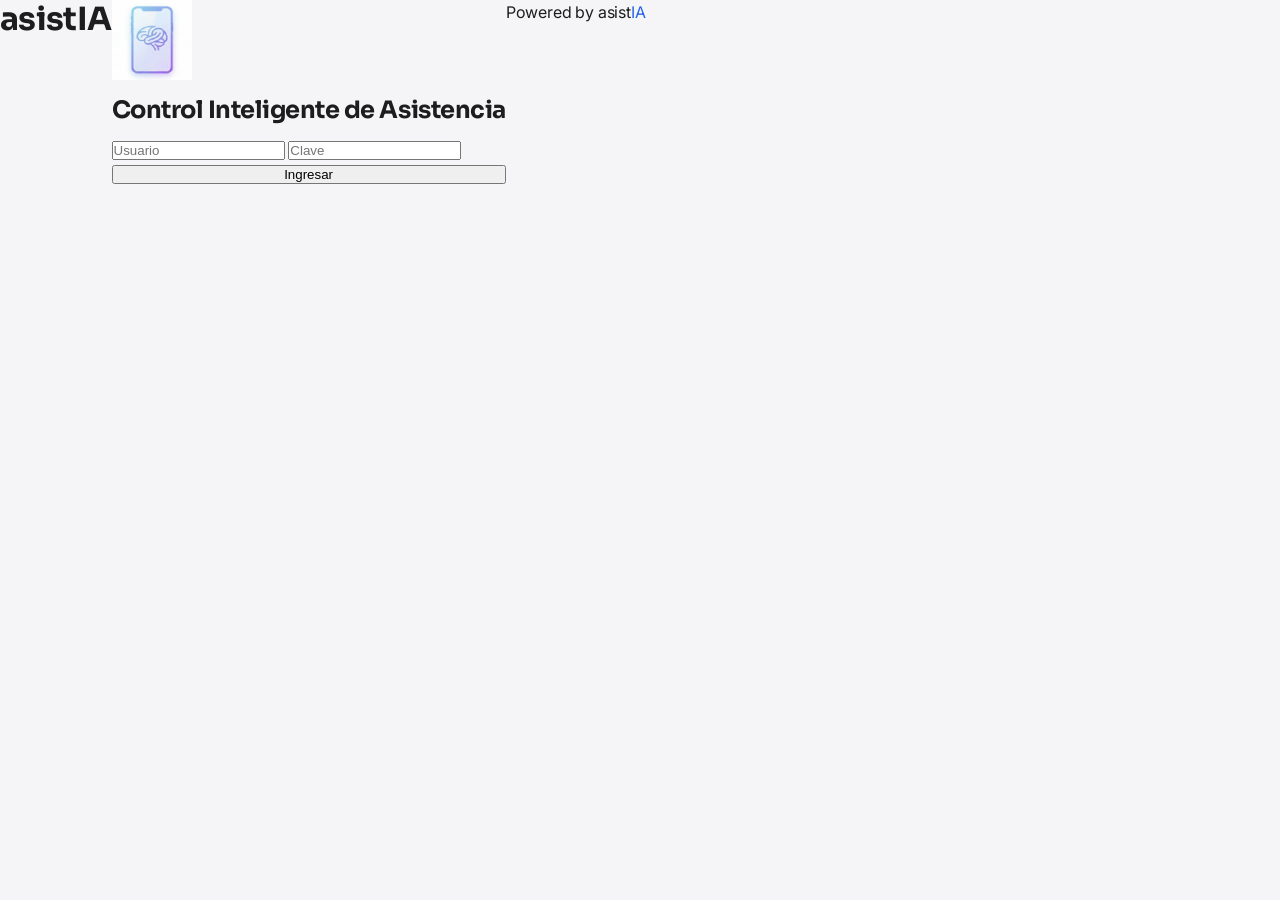
==== index.html @ f6ead225 "style: fine cross-platform UI polish and compact components" ====
<!DOCTYPE html>
<html lang="es">

<head>
  <meta charset="UTF-8">
  <title>Cargando... - asistIA</title>
  <meta name="viewport" content="width=device-width, initial-scale=1.0">
  <link rel="preconnect" href="https://fonts.googleapis.com">
  <link rel="preconnect" href="https://fonts.gstatic.com" crossorigin>
  <link
    href="https://fonts.googleapis.com/css2?family=Inter:wght@400;500;600;700;800&family=Sora:wght@400;500;600;700;800&display=swap"
    rel="stylesheet">
  <link rel="stylesheet" href="/style.css">

</head>

<body>

  <!-- SELECCIÓN INSTITUCIONAL -->
  <div id="tenantScreen" class="tenant-screen">
    <div class="tenant-top-actions">
      <button id="btnSalirTenant" class="secondary" onclick="logout()">Salir</button>
    </div>
    <div class="tenant-title">
      <h1 class="brand-main">asist<span style="color: #2563eb;">IA</span></h1>
      <p class="tenant-subtitle">Control Inteligente de Asistencia</p>
    </div>
    <p class="tenant-caption">Selecciona la institución para continuar</p>
    <div id="tenantGrid" class="tenant-grid"></div>
    <p class="tenant-note">Puedes cambiar de institución más adelante desde esta misma pantalla.</p>
  </div>

  <!-- LOGIN -->
  <div id="loginScreen" class="tenant-screen" style="display:none;">

    <!-- TITULO FUERA -->
    <div class="login-head-wrap">
      <div class="login-tenant-head">
        <h1 id="tenantTituloLogin" style="margin:0;">XXIV Comandancia Departamental Lima Sur</h1>
      </div>
      <h2 id="tenantSubtituloLogin" style="margin:5px 0;">Incorporación y ESBAS</h2>
      <p id="tenantCursoLogin" style="color:#666;">Instrucción ESBAS 2026</p>
    </div>

    <div class="login-card">

      <img id="tenantLogoLoginCard" class="tenant-dynamic-logo" src="/asistIA_logo.png"
        style="width:80px;height:80px;margin-bottom:10px;">

      <h2 id="tenantCardTituloLogin" class="login-card-title">ESBAS 2026</h2>

      <!-- INPUTS EN LINEA -->
      <div class="login-input-row">
        <input id="loginUser" placeholder="Usuario" style="flex:1;">
        <input id="loginPass" type="password" placeholder="Clave" style="flex:1;">
      </div>

      <!-- BOTON -->
      <button onclick="login()" style="width:100%;">Ingresar</button>

      <p id="loginMsg" style="margin-top:10px;color:red;"></p>

    </div>

    <div id="loginPoweredBy" class="login-powered">
      <span>Powered by</span>
      <span class="login-powered-wordmark">asist<span style="color: #2563eb;">IA</span></span>
    </div>

  </div>

  </div>

  <!-- 📱 VISTA MOVIL -->
  <div id="vistaMovilInicio" style="display:none;">
    <div class="mobile-qr-brandline">
      <img id="tenantLogoMovilInicio" class="mobile-qr-logo" src="/asistIA_logo.png" alt="asistIA">
      <div class="mobile-qr-brandcopy">
        <h1 class="mobile-asistia-wordmark">asist<span style="color: #2563eb;">IA</span></h1>
        <p class="mobile-qr-title">Asistencia Aspirantes</p>
        <p class="mobile-qr-subtitle">Escaneo QR</p>
      </div>
    </div>
    <div class="mobile-step">
      <p>Ingresa tu DNI para continuar</p>
      <input id="mobileDniInicio" placeholder="Ingrese DNI" inputmode="numeric" pattern="[0-9]*" maxlength="8">
      <button onclick="ingresarMovilInicio()">INGRESAR</button>
    </div>
  </div>

  <div id="vistaMovil" style="display:none;text-align:center;padding:20px;">
    <div class="mobile-qr-brandline">
      <img id="tenantLogoMovil" class="mobile-qr-logo tenant-dynamic-logo" src="/asistIA_logo.png"
        alt="Logo institucional">
      <div class="mobile-qr-brandcopy">
        <h1 class="mobile-asistia-wordmark">asist<span style="color: #2563eb;">IA</span></h1>
        <p class="mobile-qr-title">Asistencia Aspirantes</p>
        <p class="mobile-qr-subtitle">Escaneo QR</p>
      </div>
    </div>

    <div class="mobile-tenant-lines">
      <p id="tenantTituloMovil" class="mobile-tenant-title">XXIV Comandancia Departamental Lima Sur</p>
      <p id="tenantSubtituloMovil" class="mobile-tenant-subtitle">Incorporación y ESBAS</p>
      <p id="tenantCursoMovil" class="mobile-tenant-course">Instrucción ESBAS 2026</p>
    </div>

    <div class="view-switch-wrap">
      <button id="btnForzarDesktop" class="secondary view-switch" onclick="irEscritorioAdmin()">Ver escritorio</button>
      <button id="btnVistaAutoMovil" class="secondary view-switch" onclick="setVistaManual('auto')"
        title="Automático: usa detección de dispositivo para decidir vista móvil o escritorio.">Automático</button>
    </div>

    <div id="mobileStepIngreso" class="mobile-step">
      <p>Ingresa tu DNI para iniciar</p>
      <input id="mobileDni" placeholder="Ingrese DNI" inputmode="numeric" pattern="[0-9]*" maxlength="8">
      <button onclick="ingresarMovil()">INGRESAR</button>
    </div>

    <div id="mobileStepScan" class="mobile-step" style="display:none;">
      <p>DNI validado. Continúa con el escaneo.</p>
      <button onclick="iniciarEscaneo()">📷 Escanear QR</button>
    </div>


  </div>

  <!-- FORMULARIO -->
  <div id="formulario" style="display:none;padding:20px;text-align:center;">
    <div class="form-header">
      <img id="tenantLogoFormulario" class="tenant-dynamic-logo" src="/asistIA_logo.png" alt="Logo institucional">
      <h3>Registro de Asistencia de Aspirantes</h3>
    </div>

    <input id="nombres" placeholder="Nombres">
    <input id="apellidos" placeholder="Apellidos">
    <input id="ubo" placeholder="UBO" inputmode="numeric" pattern="[0-9]*" maxlength="4">

    <div id="mobileSectionsContainer" class="mobile-sections-container"></div>

    <div class="mobile-actions">
      <button class="mobile-primary" onclick="guardarAsistencia()">REGISTRAR ASISTENCIA</button>
      <button class="mobile-exit" onclick="volverInicio()">Salir</button>
    </div>

    <p id="mensaje"></p>

  </div>

  <div id="scanOverlay">
    <div id="scanCard">
      <div id="scanCardHeader">
        <strong>Escanear QR</strong>
        <button class="scan-close" onclick="cerrarScanner()" aria-label="Cerrar escáner">×</button>
      </div>
      <video id="video" style="display:none;"></video>
      <p style="margin-top:8px;font-size:12px;color:#657799;">Apunta la cámara al código QR</p>
    </div>
  </div>
  <canvas id="canvas" style="display:none;"></canvas>

  <button id="btnAccesoAdminInstitucional" class="tenant-admin-access-btn" style="display:none;"
    onclick="abrirAccesoAdminInstitucional()">
    Acceso administrativo
  </button>

  <div id="tenantAdminAccessModal" class="tenant-admin-modal" aria-hidden="true">
    <div class="tenant-admin-modal-card">
      <h3>Acceso administrativo</h3>
      <p class="hint">Ingresa tus credenciales para administrar esta institución.</p>
      <input id="tenantAdminUser" placeholder="Usuario">
      <input id="tenantAdminPass" type="password" placeholder="Clave" style="margin-top:8px;">
      <div id="tenantAdminMsg"></div>
      <div class="tenant-admin-modal-actions">
        <button class="secondary" onclick="cerrarAccesoAdminInstitucional()">Cancelar</button>
        <button onclick="loginAccesoAdminInstitucional()">Ingresar</button>
      </div>
    </div>
  </div>

  <div id="cuentaModal" class="cuenta-modal" aria-hidden="true" onclick="cerrarCuentaModalPorBackdrop(event)">
    <div class="cuenta-modal-card" role="dialog" aria-modal="true" aria-label="Detalle de cuenta">
      <div class="cuenta-modal-head">
        <span class="cuenta-modal-title">Cuenta</span>
        <button class="cuenta-modal-close" onclick="cerrarCuentaModal()"
          aria-label="Cerrar detalle de cuenta">×</button>
      </div>
      <div id="cuentaModalBody" class="cuenta-modal-body"></div>
    </div>
  </div>


  <!-- 💻 ADMIN (TU PANEL ORIGINAL) -->
  <div id="vistaDesktop" style="display:none;">

    <div class="header">
      <div style="display:flex;align-items:center;gap:10px;">
        <img id="tenantLogoPanel" class="tenant-dynamic-logo" src="/asistIA_logo.png" style="width:28px;height:28px;">
        <strong id="tenantPanelTitulo">ESBAS Panel Administrativo</strong>
      </div>
      <div class="header-actions">
        <div id="btnAbrirCuenta" class="user-profile-toggle" onclick="abrirCuentaModal()">
          <div class="user-info-text">
            <strong id="currentUserName" class="user-name"></strong>
            <span id="currentUserRole" class="user-role"></span>
          </div>
          <span class="chevron">▾</span>
        </div>
        <button id="btnInstitucion" onclick="volverSeleccionCliente()" class="secondary">Institución</button>
        <button id="btnVolverLuizLabs" onclick="irPanelPrincipalLuizLabs()" class="secondary"
          style="display:none;">Panel principal</button>
        <button id="btnHeaderLogout" onclick="logout()" class="secondary">Salir</button>
      </div>
    </div>

    <div style="display:flex;min-height:calc(100vh - 60px);">

      <div class="sidebar">
        <p id="navReportes" class="nav-item active" data-view="reportes" data-permission="reportsView"
          onclick="mostrarVista('reportes')">📄 Reportes
        </p>
        <p id="navDashboard" class="nav-item" data-view="dashboard" onclick="mostrarVista('dashboard')">📊 Dashboard</p>
        <p id="navConfig" class="nav-item" data-view="config" data-permission="settingsView"
          onclick="mostrarVista('config')">⚙️ Configuración</p>
        <p id="navUsuarios" class="nav-item" data-view="usuarios" data-permission="usersView"
          onclick="mostrarVista('usuarios')">👥 Usuarios</p>
        <p id="navActividad" class="nav-item" data-view="actividad" onclick="mostrarVista('actividad')">🧾 Actividad</p>
      </div>

      <div style="flex:1;padding:20px;">
        <div id="adminMobileNotice" class="card"
          style="display:none;margin-bottom:14px;background:#fff8e8;border-color:#f2ddad;color:#8a5a00;">
          Tu cuenta tiene permisos administrativos.<br>
          Para una mejor experiencia, el panel completo se muestra en la vista preparada para administración.
        </div>

        <div id="vistaDashboard" style="display:none;">

          <h2>Dashboard</h2>

          <div class="card" style="margin-bottom:15px;">

            <h3 style="margin-bottom:10px;">Filtros</h3>

            <div class="filtros">

              <div class="input-date">
                <input type="date" id="dashDesde">
              </div>

              <div class="input-date">
                <input type="date" id="dashHasta">
              </div>

              <select id="dashUbo" style="width:170px;">
                <option value="">Todas las UBO</option>
              </select>

              <select id="dashSeccion" style="width:170px;">
                <option value="">Todas las Secciones</option>
              </select>

              <button onclick="cargarDashboard()">Filtrar</button>
              <button class="secondary" onclick="limpiarDashboard()">Limpiar</button>
              <button onclick="exportarDashboardPDF()">EXPORTAR PDF</button>
              <button class="secondary" onclick="exportarRiesgoUboExcel()">Riesgo UBO Excel</button>

            </div>

          </div>

          <div id="dashboardKpiCapture">
            <!-- KPIs -->
            <div class="dashboard-flex-row">

              <div class="card" style="text-align:center;">
                <h3 id="kpiTotal">0</h3>
                <p>Total Activos</p>
              </div>

              <div class="card" style="text-align:center;">
                <h3 id="kpiAsistencia">0%</h3>
                <p>% Asistencia</p>
              </div>

              <div class="card" style="text-align:center;">
                <h3 id="kpiInasistencia">0</h3>
                <p>Inasistencias</p>
              </div>

              <div class="card" style="text-align:center;">
                <h3 id="kpiCobertura">0%</h3>
                <p>% Cobertura</p>
              </div>

              <div id="kpiDispCard" class="card" style="text-align:center; cursor:pointer;"
                onclick="verAlertasDispositivo()">
                <h3 id="kpiDispNoHabitual">0</h3>
                <p>Alertas Dispositivo</p>
              </div>

            </div>

            <!-- SEMÁFORO -->
            <div class="dashboard-flex-row">

              <div class="card" style="text-align:center; cursor:pointer;" onclick="verDetalle('verde')">
                <h3 id="verdeCount">0</h3>
                <p>🟢 Verde</p>
              </div>

              <div class="card" style="text-align:center; cursor:pointer;" onclick="verDetalle('amarillo')">
                <h3 id="amarilloCount">0</h3>
                <p>🟡 Amarillo</p>
              </div>

              <div class="card" style="text-align:center; cursor:pointer;" onclick="verDetalle('rojo')">
                <h3 id="rojoCount">0</h3>
                <p>🔴 Rojo</p>
              </div>

            </div>
          </div>

          <p id="semaforoInfo" style="margin:-6px 2px 14px;color:#5f6f8f;font-size:13px;">
            Semáforo: criterio de puntualidad por aspirante en el rango seleccionado.
          </p>
          <div class="dashboard-flex-row is-compact">
            <div class="card" style="text-align:center;">
              <h3 id="kpiRojoTardanza">0</h3>
              <p>Rojo por tardanza</p>
            </div>
            <div class="card" style="text-align:center;">
              <h3 id="kpiRojoFueraDia">0</h3>
              <p>Rojo por fuera de día</p>
            </div>
          </div>
          <button class="btn-link" onclick="verCriterio('semaforo')" style="margin:-8px 0 16px;">Ver criterio</button>

          <!-- TOP RIESGO UBO -->
          <div class="card">
            <h3>⚠ Riesgo por UBO</h3>
            <div id="topUbo"></div>
            <p id="riesgoInfo" style="margin-top:10px;color:#5f6f8f;font-size:13px;">
              Riesgo UBO: cantidad de aspirantes en estado rojo por UBO.
            </p>
            <button class="btn-link" onclick="verCriterio('riesgo')">Ver criterio</button>
          </div>

        </div>

        <div id="vistaReportes">

          <h2>Reportes</h2>
          <!-- CARD FILTROS -->
          <div class="card" style="margin-bottom:20px;">

            <h3 style="margin-bottom:10px;">Filtros</h3>

            <div class="filtros">

              <select id="filtroUbo" style="width:160px;"></select>

              <div class="input-date">
                <input type="date" id="fechaDesde">
              </div>

              <div class="input-date">
                <input type="date" id="fechaHasta">
              </div>

              <button onclick="aplicarFiltros()">Aplicar</button>
              <button class="secondary" onclick="limpiarFiltros()">Limpiar</button>
              <button onclick="cargarDatos()">Todos</button>
              <button onclick="exportarReportesExcel()">Exportar Excel</button>

            </div>

          </div>

          <!-- 🔥 TABLA RESULTADOS (AQUI VA) -->
          <div id="tabla" class="card"></div>

          <div id="tablaAlertas" class="card">
            <h3 style="margin-bottom:10px;">Alertas de Marcación</h3>
            <div id="tablaAlertasContenido" style="color:#607092;">Sin alertas registradas.</div>
          </div>


        </div>

        <div id="vistaUsuarios" style="display:none;">
          <h2 class="user-module-title">
            <svg width="24" height="24" viewBox="0 0 24 24" fill="none" stroke="currentColor" stroke-width="2"
              stroke-linecap="round" stroke-linejoin="round">
              <path d="M17 21v-2a4 4 0 0 0-4-4H5a4 4 0 0 0-4 4v2"></path>
              <circle cx="9" cy="7" r="4"></circle>
              <path d="M23 21v-2a4 4 0 0 0-3-3.87"></path>
              <path d="M16 3.13a4 4 0 0 1 0 7.75"></path>
            </svg>
            Usuarios de la institución
          </h2>
          <p class="user-module-subtitle">Administra accesos, perfiles y credenciales del equipo</p>

          <div id="formUsuarioAdmin" class="user-form-card">
            <div class="form-header">
              <h3 id="tituloFormUsuarioAdmin">Crear usuario <span id="badgeEditUsuarioAdmin" class="edit-badge"
                  style="display:none;">Editando</span></h3>
              <p id="subtituloFormUsuarioAdmin">Define credenciales y perfil institucional</p>
            </div>
            <div class="form-body">
              <div class="form-section">
                <span class="form-section-title">A. Identidad</span>
                <div class="form-grid">
                  <div class="form-group col-4">
                    <label for="userNombres">Nombres</label>
                    <input id="userNombres" placeholder="Ej. Juan">
                  </div>
                  <div class="form-group col-4">
                    <label for="userApellidos">Apellidos</label>
                    <input id="userApellidos" placeholder="Ej. Pérez">
                  </div>
                  <div class="form-group col-2">
                    <label for="userDni">DNI</label>
                    <input id="userDni" placeholder="DNI" inputmode="numeric" pattern="[0-9]*" maxlength="8">
                  </div>
                </div>
              </div>

              <div class="form-section">
                <span class="form-section-title">B. Acceso y Perfil</span>
                <div class="form-grid">
                  <div class="form-group col-3">
                    <label for="userLogin">Usuario</label>
                    <input id="userLogin" placeholder="usuario">
                  </div>
                  <div class="form-group col-3">
                    <label for="userPass">Clave</label>
                    <input id="userPass" type="password" placeholder="••••••••">
                  </div>
                  <div class="form-group col-3">
                    <label for="userRol">Rol</label>
                    <select id="userRol">
                      <option value="administrador">Administrador</option>
                    </select>
                  </div>
                  <div class="form-group col-3">
                    <label for="userPerfil">Perfil</label>
                    <select id="userPerfil"></select>
                  </div>
                </div>
              </div>

              <div class="form-section">
                <span class="form-section-title">C. Contacto</span>
                <div class="form-grid">
                  <div class="form-group col-5">
                    <label for="userCorreo">Correo</label>
                    <input id="userCorreo" placeholder="correo@dominio.com" type="email">
                  </div>
                  <div class="form-group col-3">
                    <label for="userCelular">Celular</label>
                    <input id="userCelular" placeholder="999999999" inputmode="numeric" pattern="[0-9]*" maxlength="15">
                  </div>
                </div>
              </div>
            </div>
            <div class="form-actions-bar">
              <button onclick="guardarUsuarioAdmin()">Guardar</button>
              <button class="secondary" onclick="generarClaveUsuarioAdmin()">Generar</button>
              <button class="secondary icon-btn-with-text" id="btnCopiarClaveAdmin" onclick="copiarClaveUsuarioAdmin()"
                title="Copiar clave">
                <svg viewBox="0 0 24 24" fill="none" aria-hidden="true">
                  <rect x="9" y="3" width="11" height="14" rx="2" stroke="currentColor" stroke-width="1.8"></rect>
                  <rect x="4" y="8" width="11" height="13" rx="2" stroke="currentColor" stroke-width="1.8"></rect>
                </svg>
                <span>Copiar</span>
              </button>
              <button class="secondary" onclick="cancelarEdicionUsuarioAdmin()">Cancelar</button>
            </div>
          </div>

          <!-- BUSCADOR Y FILTROS PRO -->
          <div class="user-search-bar">
            <div class="search-input-wrapper">
              <svg width="18" height="18" viewBox="0 0 24 24" fill="none" stroke="currentColor" stroke-width="2"
                stroke-linecap="round" stroke-linejoin="round">
                <circle cx="11" cy="11" r="8"></circle>
                <line x1="21" y1="21" x2="16.65" y2="16.65"></line>
              </svg>
              <input type="text" id="inputBusquedaUsuarios" placeholder="Buscar usuario o nombre..."
                onkeyup="renderUsuariosAdmin()">
            </div>
            <div class="filter-wrapper">
              <label for="filtroPerfilUsuarios">Perfil:</label>
              <select id="filtroPerfilUsuarios" onchange="renderUsuariosAdmin()">
                <option value="todos">Todos</option>
                <option value="administrador">Administrador</option>
                <option value="staff">Staff</option>
              </select>
            </div>
            <div id="contadorUsuarios" class="user-counter">Mostrando 0 usuarios</div>
          </div>

          <div class="user-table-card">
            <table class="user-table-compact">
              <thead>
                <tr>
                  <th>Usuario</th>
                  <th>Nombre completo</th>
                  <th>Perfil</th>
                  <th>Estado</th>
                  <th style="text-align:right;">Acciones</th>
                </tr>
              </thead>
              <tbody id="tablaUsuariosAdmin"></tbody>
            </table>
          </div>
        </div>
      </div>

      <div id="vistaConfig" style="display:none;">

        <h2>Configuración</h2>

        <!-- GPS -->
        <div class="card config-card">
          <h3>GPS</h3>
          <div class="hint gps-upload-hint">Carga masiva de coordenadas UBO (columnas: <strong>UBO, LATITUD,
              LONGITUD</strong>. Opcional: <strong>NOMBRE</strong>).</div>
          <label class="gps-toggle-label">
            <input type="checkbox" id="toggleGPS">
            Activar validación GPS (Proximamente)
          </label>
          <div class="config-row file-upload-row" style="margin-top:10px;">
            <input type="file" id="archivoUbosSedes" accept=".xlsx,.xls,.csv">
            <button onclick="cargarExcelUbosSedes()">Subir Coordenadas</button>
            <button class="secondary" onclick="cargarUbos()">Refrescar UBOs</button>
          </div>
          <p id="msgCargaUbosSedes" class="hint"></p>
        </div>

        <div class="card config-card">
          <h3>Carga de Aspirantes (Excel / SQL)</h3>
          <div class="hint">Archivo requerido con columnas: <strong>apellidos, nombres, dni, ubo</strong>. El listado
            integra datos desde <strong>aspirantes</strong> y registros en <strong>asistencias</strong>.</div>
          <div class="config-row file-upload-row" style="margin-top:10px;">
            <input type="file" id="archivoAspirantes" accept=".xlsx,.xls,.csv">
            <button onclick="cargarExcelAspirantes()">Subir Archivo</button>
            <button class="secondary" onclick="cargarAspirantesCargados()">Refrescar Listado</button>
          </div>
          <p id="msgCargaAspirantes" class="hint"></p>
          <div class="table-wrap user-table-wrap">
            <table>
              <thead>
                <tr>
                  <th>Apellidos</th>
                  <th>Nombres</th>
                  <th>DNI</th>
                  <th>UBO</th>
                  <th>Origen</th>
                </tr>
              </thead>
              <tbody id="tablaAspirantesCargados"></tbody>
            </table>
          </div>
        </div>

        <!-- RETIRAR ASPIRANTE -->
        <div class="card config-card">

          <h3>Retirar Aspirante</h3>

          <div class="config-row">
            <select id="filtroUboConfig"></select>
            <input id="filtroTextoRetiro" placeholder="Buscar por DNI o nombre">
            <button onclick="buscarAspirantes()">Buscar</button>
            <button class="secondary" onclick="limpiarRetiro()">Limpiar</button>
          </div>

          <div id="listaAspirantes"></div>

        </div>

        <!-- ASPIRANTE RETIRADOS -->
        <div class="card config-card">

          <h3>📌 Aspirantes Retirados</h3>

          <div class="config-row">
            <select id="filtroRetirados"></select>
            <input id="filtroTextoRetirados" placeholder="Buscar por DNI o nombre">
            <button onclick="cargarRetirados()">Buscar</button>
            <button class="secondary" onclick="limpiarRetirados()">Limpiar</button>
          </div>

          <div id="listaRetirados"></div>

        </div>

        <!-- CURSO -->
        <div class="card config-card">

          <h3>Configuración de Curso</h3>

          <div class="course-module">
            <h4>Nombre de Curso</h4>
            <div class="config-grid">
              <div>
                <input id="cursoNombre" placeholder="ESBAS 2026 - I" aria-label="Nombre de curso"
                  style="text-transform:uppercase;">
              </div>
            </div>
          </div>

          <div class="course-module">
            <h4>Rango de Duración</h4>
            <div class="config-grid">
              <div>
                <label for="cursoInicio">Fecha inicio</label>
                <input type="date" id="cursoInicio">
              </div>
              <div>
                <label for="cursoFin">Fecha término</label>
                <input type="date" id="cursoFin">
              </div>
              <div>
                <label for="cursoRadio">Radio GPS (metros)</label>
                <input type="number" id="cursoRadio" min="10" max="500" step="5" placeholder="50">
              </div>
            </div>
          </div>

          <div class="course-module" id="courseModuleSecciones">
            <h4>Secciones del curso</h4>
            <p class="hint course-module-hint">Crea una sección nueva o usa <strong>Modificar</strong> en la tabla
              para
              editarla.</p>
            <div id="courseSecEditBanner" class="course-edit-banner" hidden>
              <span class="course-edit-badge">Modo edición</span>
              <span class="course-edit-banner-text">Estás editando: <strong id="courseSecEditLabel"></strong></span>
            </div>
            <p id="msgCursoSeccion" class="course-inline-msg" role="status" aria-live="polite"></p>
            <div class="config-grid">
              <div>
                <label for="secCursoNombre">Sección</label>
                <input id="secCursoNombre" placeholder="Ejemplo: A" maxlength="20">
              </div>
              <div>
                <label for="secCursoModalidad">Modalidad</label>
                <select id="secCursoModalidad">
                  <option value="Presencial">Presencial</option>
                  <option value="Virtual">Virtual</option>
                </select>
              </div>
              <div>
                <label for="secCursoHora">Hora inicio</label>
                <input type="time" id="secCursoHora">
              </div>
              <div>
                <label>Días</label>
                <select id="secCursoDiasSelect" class="days-select" multiple size="1"
                  title="Haz clic para ver más días">
                  <option value="Lunes">Lunes</option>
                  <option value="Martes">Martes</option>
                  <option value="Miércoles">Miércoles</option>
                  <option value="Jueves">Jueves</option>
                  <option value="Viernes">Viernes</option>
                  <option value="Sábado">Sábado</option>
                  <option value="Domingo">Domingo</option>
                </select>
              </div>
            </div>
            <div class="course-actions">
              <button type="button" id="btnSecCursoPrimary" onclick="guardarSeccionCurso()">CREAR SECCIÓN</button>
              <button type="button" class="secondary" id="btnSecCursoCancel"
                onclick="cancelarEdicionSeccionCurso()">Limpiar formulario</button>
            </div>
            <div class="table-wrap">
              <table>
                <thead>
                  <tr>
                    <th>Sección</th>
                    <th>Modalidad</th>
                    <th>Hora Inicio</th>
                    <th>Días</th>
                    <th>Acciones</th>
                  </tr>
                </thead>
                <tbody id="tablaSeccionesCurso"></tbody>
              </table>
            </div>
          </div>

          <div class="course-module" id="courseModuleSedeUbo">
            <h4>UBOs sede por sección</h4>
            <p class="hint course-module-hint">Define la UBO sede por sección o usa <strong>Modificar</strong> para
              editar un registro existente.</p>
            <div id="courseSedeEditBanner" class="course-edit-banner" hidden>
              <span class="course-edit-badge">Modo edición</span>
              <span class="course-edit-banner-text">Estás editando sede: <strong
                  id="courseSedeEditLabel"></strong></span>
            </div>
            <p id="msgCursoSede" class="course-inline-msg" role="status" aria-live="polite"></p>
            <div class="config-grid">
              <div>
                <label for="uboSecNombre">Sección</label>
                <select id="uboSecNombre"></select>
              </div>
              <div>
                <label for="uboSecUbo">UBO</label>
                <select id="uboSecUbo"></select>
              </div>
              <div>
                <label for="uboSecHora">Hora inicio</label>
                <input type="time" id="uboSecHora">
              </div>
              <div>
                <label for="uboSecModalidad">Modalidad</label>
                <select id="uboSecModalidad">
                  <option value="Presencial">Presencial</option>
                  <option value="Virtual">Virtual</option>
                </select>
              </div>
              <div>
                <label>Días</label>
                <select id="uboSecDiasSelect" class="days-select" multiple size="1" title="Haz clic para ver más días">
                  <option value="Lunes">Lunes</option>
                  <option value="Martes">Martes</option>
                  <option value="Miércoles">Miércoles</option>
                  <option value="Jueves">Jueves</option>
                  <option value="Viernes">Viernes</option>
                  <option value="Sábado">Sábado</option>
                  <option value="Domingo">Domingo</option>
                </select>
              </div>
              <div>
                <label>Días de sesión</label>
                <div class="toggle-wrap">
                  <input type="checkbox" id="uboSecTodosDias">
                  <span>Todos</span>
                </div>
              </div>
            </div>
            <div class="course-actions">
              <button type="button" id="btnSedePrimary" onclick="guardarSedeUbo()">CREAR SEDE UBO</button>
              <button type="button" class="secondary" id="btnSedeCancel" onclick="cancelarEdicionSedeUbo()">Limpiar
                formulario</button>
            </div>
            <div class="table-wrap">
              <table>
                <thead>
                  <tr>
                    <th>Sección</th>
                    <th>UBO</th>
                    <th>Modalidad</th>
                    <th>Hora Inicio</th>
                    <th>Días</th>
                    <th>Acciones</th>
                  </tr>
                </thead>
                <tbody id="tablaSedesUbo"></tbody>
              </table>
            </div>
          </div>

          <div class="config-actions course-footer-actions">
            <p class="hint course-footer-hint">Guarda nombre, fechas, radio y configuraciones generales del curso. Las
              secciones y sedes se gestionan en los módulos superiores.</p>
            <p id="msgCursoFooter" class="course-inline-msg" role="status" aria-live="polite"></p>
            <div class="course-footer-actions-row">
              <button type="button" onclick="guardarCurso()">Guardar curso</button>
              <button type="button" class="btn-danger-outline" id="btnVaciarSeccionesSedes"
                onclick="confirmarLimpiarListasCurso()">Vaciar secciones y sedes…</button>
            </div>
          </div>

        </div>



      </div>

      <div id="vistaActividad" style="display:none;">
        <h2>Actividad</h2>
        <div class="card config-card" style="margin-bottom:14px;">
          <h3>Logs institucionales</h3>
          <p id="logsTenantRangeLabel" class="hint">Mostrando mes actual.</p>
          <div class="config-row">
            <input id="filtroActividadTenantTexto" placeholder="Buscar acción/usuario/ruta">
            <input id="filtroActividadTenantDesde" type="date">
            <input id="filtroActividadTenantHasta" type="date">
            <button onclick="cargarActividadTenant()">Filtrar</button>
            <button class="secondary" onclick="limpiarActividadTenant()">Limpiar</button>
            <button class="secondary" onclick="exportarActividadCSV('tenant')">Exportar CSV</button>
          </div>
          <div class="table-wrap user-table-wrap">
            <table>
              <thead>
                <tr>
                  <th>Fecha</th>
                  <th>Acción</th>
                  <th>Usuario</th>
                  <th>Dispositivo</th>
                  <th>Rol</th>
                  <th>Detalle</th>
                </tr>
              </thead>
              <tbody id="tablaActividadTenant"></tbody>
            </table>
          </div>
        </div>
      </div>



    </div>

  </div>


  </div>

  <div id="vistaLuizLabs" style="display:none;">
    <div class="header">
      <div style="display:flex;align-items:center;gap:10px;">
        <img src="/asistIA_logo.png" style="width:28px;">
        <strong>asistIA - Gestión de Instituciones</strong>
      </div>
      <div class="header-actions">
        <div id="btnAbrirCuentaLuiz" class="user-profile-toggle" onclick="abrirCuentaModal()">
          <div class="user-info-text">
            <strong id="currentUserNameLuiz" class="user-name"></strong>
            <span id="currentUserRoleLuiz" class="user-role"></span>
          </div>
          <span class="chevron">▾</span>
        </div>
        <button id="btnHeaderLogoutLuiz" onclick="logout()" class="secondary">Salir</button>
      </div>
    </div>

    <div style="display:flex;min-height:calc(100vh - 60px);">
      <div class="sidebar">
        <p id="luizNavInstituciones" class="nav-item active" onclick="mostrarVistaLuizLabs('instituciones')">🏢
          Instituciones</p>
        <p id="luizNavUsuarios" class="nav-item" onclick="mostrarVistaLuizLabs('usuarios')">👥 Usuarios</p>
        <p id="luizNavPerfiles" class="nav-item" onclick="mostrarVistaLuizLabs('perfiles')">🛡️ Perfiles</p>
        <p id="luizNavLogs" class="nav-item" onclick="mostrarVistaLuizLabs('logs')">🧾 Logs</p>
      </div>

      <div style="flex:1;padding:20px;">
        <div id="luizBloqueInstituciones">
          <div class="card" style="margin-bottom:14px;">
            <h2 style="margin-bottom:10px;">Nueva institución</h2>
            <div class="filtros luiz-inst-create-row">
              <input id="luizInstNombre" placeholder="Nombre de institución" style="min-width:260px;">
              <input id="luizInstLogoFile" type="file" accept=".png,.jpg,.jpeg,image/png,image/jpeg">
              <button onclick="crearInstitucionLuizLabs()">Crear institución</button>
            </div>
            <p class="hint">Logo institucional opcional (PNG/JPG/JPEG). Si no cargas uno, se usará el logo de asistIA.
            </p>
          </div>

          <div class="card" style="margin-bottom:14px;">
            <h2 style="margin-bottom:10px;">Instituciones</h2>
            <div class="table-wrap">
              <table class="luiz-inst-table">
                <thead>
                  <tr>
                    <th>Nombre</th>
                    <th>Slug</th>
                    <th>Estado</th>
                    <th>Fecha</th>
                    <th class="actions-col">Acciones</th>
                  </tr>
                </thead>
                <tbody id="tablaInstitucionesLuiz"></tbody>
              </table>
            </div>
          </div>
        </div>

        <div id="luizBloqueUsuarios" style="display:none;">
          <div class="card" style="margin-bottom:24px;">
            <h2 class="user-module-title">
              <svg width="24" height="24" viewBox="0 0 24 24" fill="none" stroke="currentColor" stroke-width="2"
                stroke-linecap="round" stroke-linejoin="round">
                <circle cx="12" cy="12" r="10"></circle>
                <line x1="2" y1="12" x2="22" y2="12"></line>
                <path d="M12 2a15.3 15.3 0 0 1 4 10 15.3 15.3 0 0 1-4 10 15.3 15.3 0 0 1-4-10 15.3 15.3 0 0 1 4-10z">
                </path>
              </svg>
              Gestión de usuarios asistIA
            </h2>
            <p class="user-module-subtitle">Administra accesos globales y usuarios por institución</p>
            <div id="formUsuarioGlobalLuiz" class="user-form-card">
              <div class="form-header">
                <h3 id="tituloFormUsuarioGlobal">Usuarios globales <span id="badgeEditUsuarioGlobal" class="edit-badge"
                    style="display:none;">Editando</span></h3>
                <p id="subtituloFormUsuarioGlobal">Cuentas con acceso administrativo al sistema</p>
              </div>
              <div class="form-body">
                <div class="form-section">
                  <span class="form-section-title">A. Identidad</span>
                  <div class="form-grid">
                    <div class="form-group col-4">
                      <label for="luizGlobalNombres">Nombres</label>
                      <input id="luizGlobalNombres" placeholder="Ej. Luiz">
                    </div>
                    <div class="form-group col-4">
                      <label for="luizGlobalApellidos">Apellidos</label>
                      <input id="luizGlobalApellidos" placeholder="Ej. Labs">
                    </div>
                    <div class="form-group col-2">
                      <label for="luizGlobalDni">DNI</label>
                      <input id="luizGlobalDni" placeholder="DNI" inputmode="numeric" pattern="[0-9]*" maxlength="8">
                    </div>
                  </div>
                </div>

                <div class="form-section">
                  <span class="form-section-title">B. Acceso</span>
                  <div class="form-grid">
                    <div class="form-group col-3">
                      <label for="luizGlobalUserNombre">Usuario</label>
                      <input id="luizGlobalUserNombre" placeholder="superusuario">
                    </div>
                    <div class="form-group col-3">
                      <label for="luizGlobalUserRol">Rol</label>
                      <select id="luizGlobalUserRol">
                        <option value="superusuario">Superusuario</option>
                      </select>
                    </div>
                    <div class="form-group col-3">
                      <label for="luizGlobalUserPass">Clave</label>
                      <input id="luizGlobalUserPass" placeholder="••••••••">
                    </div>
                  </div>
                </div>

                <div class="form-section">
                  <span class="form-section-title">C. Contacto</span>
                  <div class="form-grid">
                    <div class="form-group col-5">
                      <label for="luizGlobalCorreo">Correo</label>
                      <input id="luizGlobalCorreo" placeholder="correo@dominio.com" type="email">
                    </div>
                    <div class="form-group col-3">
                      <label for="luizGlobalCelular">Celular</label>
                      <input id="luizGlobalCelular" placeholder="999999999" inputmode="numeric" pattern="[0-9]*"
                        maxlength="15">
                    </div>
                  </div>
                </div>
              </div>
              <div class="form-actions-bar">
                <button onclick="guardarUsuarioGlobalLuiz()">Guardar usuario global</button>
                <button class="secondary" onclick="generarClaveUsuarioGlobalLuiz()">Generar clave</button>
                <button class="secondary icon-btn-with-text" id="btnCopiarClaveGlobal"
                  onclick="copiarClaveUsuarioGlobalLuiz()" title="Copiar clave global" aria-label="Copiar clave global">
                  <svg viewBox="0 0 24 24" fill="none" aria-hidden="true">
                    <rect x="9" y="3" width="11" height="14" rx="2" stroke="currentColor" stroke-width="1.8"></rect>
                    <rect x="4" y="8" width="11" height="13" rx="2" stroke="currentColor" stroke-width="1.8"></rect>
                  </svg>
                  <span>Copiar</span>
                </button>
                <button class="secondary" onclick="cancelarEdicionUsuarioGlobalLuiz()">Cancelar edición</button>
                <button class="secondary" onclick="limpiarUsuarioGlobalLuizForm()">Limpiar</button>
              </div>
            </div>

            <!-- BUSCADOR Y CONTADOR GLOBAL -->
            <div class="user-search-bar">
              <div class="search-input-wrapper">
                <svg width="18" height="18" viewBox="0 0 24 24" fill="none" stroke="currentColor" stroke-width="2"
                  stroke-linecap="round" stroke-linejoin="round">
                  <circle cx="11" cy="11" r="8"></circle>
                  <line x1="21" y1="21" x2="16.65" y2="16.65"></line>
                </svg>
                <input type="text" id="inputBusquedaGlobal" placeholder="Buscar usuario o nombre..."
                  onkeyup="renderPanelLuizLabs()">
              </div>
              <div id="contadorGlobal" class="user-counter">Mostrando 0 usuarios globales</div>
            </div>

            <div class="user-table-card">
              <table class="user-table-compact">
                <thead>
                  <tr>
                    <th>Usuario</th>
                    <th>Nombre</th>
                    <th>Rol</th>
                    <th>Estado</th>
                    <th style="text-align:right;">Acciones</th>
                  </tr>
                </thead>
                <tbody id="tablaUsuariosGlobalLuiz"></tbody>
              </table>
            </div>
          </div>

          <div class="card">
            <h2 class="user-module-title">
              <svg width="24" height="24" viewBox="0 0 24 24" fill="none" stroke="currentColor" stroke-width="2"
                stroke-linecap="round" stroke-linejoin="round">
                <rect x="3" y="3" width="7" height="7"></rect>
                <rect x="14" y="3" width="7" height="7"></rect>
                <rect x="14" y="14" width="7" height="7"></rect>
                <rect x="3" y="14" width="7" height="7"></rect>
              </svg>
              Usuarios admin por institución
            </h2>
            <div id="formUsuarioAdminLuiz" class="user-form-card">
              <div class="form-header">
                <h3 id="tituloFormUsuarioAdminLuiz">Usuarios admin por institución <span id="badgeEditUsuarioAdminLuiz"
                    class="edit-badge" style="display:none;">Editando</span></h3>
                <p id="subtituloFormUsuarioAdminLuiz">Accesos administrativos vinculados a cada institución</p>
              </div>
              <div class="form-body">
                <div class="form-section">
                  <span class="form-section-title">A. Identidad</span>
                  <div class="form-grid">
                    <div class="form-group col-4">
                      <label for="luizUserNombres">Nombres</label>
                      <input id="luizUserNombres" placeholder="Ej. Pedro">
                    </div>
                    <div class="form-group col-4">
                      <label for="luizUserApellidos">Apellidos</label>
                      <input id="luizUserApellidos" placeholder="Ej. Ramírez">
                    </div>
                    <div class="form-group col-2">
                      <label for="luizUserDni">DNI</label>
                      <input id="luizUserDni" placeholder="DNI" inputmode="numeric" pattern="[0-9]*" maxlength="8">
                    </div>
                  </div>
                </div>

                <div class="form-section">
                  <span class="form-section-title">B. Acceso y Destino</span>
                  <div class="form-grid">
                    <div class="form-group col-3">
                      <label for="luizUserNombre">Usuario</label>
                      <input id="luizUserNombre" placeholder="admin@institucion">
                    </div>
                    <div class="form-group col-3">
                      <label for="luizUserPass">Clave</label>
                      <input id="luizUserPass" placeholder="••••••••">
                    </div>
                    <div class="form-group col-4">
                      <label for="luizUserTenant">Institución</label>
                      <select id="luizUserTenant"></select>
                    </div>
                    <div class="form-group col-3">
                      <label for="luizUserRol">Rol</label>
                      <select id="luizUserRol">
                        <option value="administrador">Administrador</option>
                      </select>
                    </div>
                    <div class="form-group col-3">
                      <label for="luizUserPerfil">Perfil</label>
                      <select id="luizUserPerfil"></select>
                    </div>
                  </div>
                </div>

                <div class="form-section">
                  <span class="form-section-title">C. Contacto</span>
                  <div class="form-grid">
                    <div class="form-group col-5">
                      <label for="luizUserCorreo">Correo</label>
                      <input id="luizUserCorreo" placeholder="correo@dominio.com" type="email">
                    </div>
                    <div class="form-group col-3">
                      <label for="luizUserCelular">Celular</label>
                      <input id="luizUserCelular" placeholder="999999999" inputmode="numeric" pattern="[0-9]*"
                        maxlength="15">
                    </div>
                  </div>
                </div>
              </div>
              <div class="form-actions-bar">
                <button onclick="guardarUsuarioAdminLuiz()">Guardar usuario</button>
                <button class="secondary" onclick="generarClaveUsuarioLuiz()">Generar clave</button>
                <button class="secondary icon-btn-with-text" id="btnCopiarClaveLuiz" onclick="copiarClaveUsuarioLuiz()"
                  title="Copiar clave" aria-label="Copiar clave">
                  <svg viewBox="0 0 24 24" fill="none" aria-hidden="true">
                    <rect x="9" y="3" width="11" height="14" rx="2" stroke="currentColor" stroke-width="1.8"></rect>
                    <rect x="4" y="8" width="11" height="13" rx="2" stroke="currentColor" stroke-width="1.8"></rect>
                  </svg>
                  <span>Copiar</span>
                </button>
                <button class="secondary" onclick="cancelarEdicionUsuarioAdminLuiz()">Cancelar edición</button>
                <button class="secondary" onclick="limpiarUsuarioAdminLuizForm()">Limpiar</button>
              </div>
            </div>

            <!-- BUSCADOR Y FILTROS ADMIN POR INST -->
            <div class="user-search-bar">
              <div class="search-input-wrapper">
                <svg width="18" height="18" viewBox="0 0 24 24" fill="none" stroke="currentColor" stroke-width="2"
                  stroke-linecap="round" stroke-linejoin="round">
                  <circle cx="11" cy="11" r="8"></circle>
                  <line x1="21" y1="21" x2="16.65" y2="16.65"></line>
                </svg>
                <input type="text" id="inputBusquedaAdminLuiz" placeholder="Buscar usuario o nombre..."
                  onkeyup="renderPanelLuizLabs()">
              </div>
              <div class="filter-wrapper">
                <label for="filtroPerfilAdminLuiz">Perfil:</label>
                <select id="filtroPerfilAdminLuiz" onchange="renderPanelLuizLabs()">
                  <option value="todos">Todos</option>
                  <option value="administrador">Administrador</option>
                  <option value="staff">Staff</option>
                </select>
              </div>
              <div id="contadorAdminLuiz" class="user-counter">Mostrando 0 usuarios</div>
            </div>

            <div class="user-table-card">
              <table class="user-table-compact">
                <thead>
                  <tr>
                    <th>Usuario</th>
                    <th>Nombre</th>
                    <th>Institución</th>
                    <th>Perfil</th>
                    <th>Estado</th>
                    <th style="text-align:right;">Acciones</th>
                  </tr>
                </thead>
                <tbody id="tablaUsuariosAdminLuiz"></tbody>
              </table>
            </div>
          </div>
        </div>

        <div id="luizBloquePerfiles" style="display:none;">
          <div class="card" style="margin-bottom:14px;">
            <h2 style="margin-bottom:10px;">Perfiles de acceso</h2>
            <div class="config-grid" style="margin-bottom:10px;">
              <div>
                <label for="luizPerfilNombre">Nombre del perfil</label>
                <input id="luizPerfilNombre" placeholder="Ejemplo: Staff Noche">
              </div>
              <div>
                <label for="luizPerfilEstado">Estado</label>
                <select id="luizPerfilEstado">
                  <option value="activo">Activo</option>
                  <option value="inactivo">Inactivo</option>
                </select>
              </div>
            </div>
            <div id="luizPerfilPermisos" class="dias" style="margin-top:4px;margin-bottom:10px;"></div>
            <div class="table-actions" style="margin-bottom:10px;">
              <button onclick="guardarPerfilLuiz()">Guardar perfil</button>
              <button class="secondary" onclick="cancelarEdicionPerfilLuiz()">Cancelar edición</button>
              <button class="secondary" onclick="limpiarPerfilLuizForm()">Limpiar</button>
            </div>
            <div class="table-wrap">
              <table class="luiz-users-table">
                <thead>
                  <tr>
                    <th>Perfil</th>
                    <th>Estado</th>
                    <th>Permisos</th>
                    <th>Fecha</th>
                    <th class="actions-col">Acciones</th>
                  </tr>
                </thead>
                <tbody id="tablaPerfilesLuiz"></tbody>
              </table>
            </div>
          </div>
        </div>

        <div id="luizBloqueLogs" style="display:none;">
          <div class="card">
            <h2 style="margin-bottom:10px;">Logs globales asistIA</h2>
            <p id="logsGlobalRangeLabel" class="hint">Mostrando mes actual.</p>
            <div class="config-row">
              <select id="filtroActividadGlobalTenant"></select>
              <input id="filtroActividadGlobalTexto" placeholder="Buscar acción/usuario/ruta">
              <input id="filtroActividadGlobalDesde" type="date">
              <input id="filtroActividadGlobalHasta" type="date">
              <button onclick="cargarActividadGlobal()">Filtrar</button>
              <button class="secondary" onclick="limpiarActividadGlobal()">Limpiar</button>
              <button class="secondary" onclick="exportarActividadCSV('global')">Exportar CSV</button>
            </div>
            <div class="table-wrap user-table-wrap">
              <table class="luiz-users-table">
                <thead>
                  <tr>
                    <th>Fecha</th>
                    <th>Acción</th>
                    <th>Usuario</th>
                    <th>Dispositivo</th>
                    <th>Rol</th>
                    <th>Institución</th>
                    <th>Detalle</th>
                  </tr>
                </thead>
                <tbody id="tablaActividadGlobal"></tbody>
              </table>
            </div>
          </div>
        </div>
      </div>
    </div>

    <div class="main-footer">
      asistIA · Desarrollado por Luiz-Labs © 2026
    </div>
  </div>

  <script src="https://unpkg.com/@supabase/supabase-js@2"></script>
  <script src="https://cdn.jsdelivr.net/npm/jsqr"></script>
  <script src="https://cdn.jsdelivr.net/npm/xlsx/dist/xlsx.full.min.js"></script>
  <script src="https://cdn.jsdelivr.net/npm/jspdf@2.5.1/dist/jspdf.umd.min.js"></script>
  <script src="https://cdn.jsdelivr.net/npm/html2canvas@1.4.1/dist/html2canvas.min.js"></script>
  <script src="/app.js"></script>


  <div id="modal" style="
  display:none;
  position:fixed;
  top:0;
  left:0;
  width:100%;
  height:100%;
  background:rgba(0,0,0,0.3);
  justify-content:center;
  align-items:center;
  z-index:999;
">

    <div style="
    background:white;
    width:70%;
    max-height:80%;
    border-radius:16px;
    padding:20px;
    overflow:auto;
    box-shadow:
      0 30px 60px rgba(0,0,0,0.25),
      0 10px 20px rgba(0,0,0,0.15);
  ">

      <div style="display:flex;justify-content:space-between;align-items:center;">
        <h3 id="modalTitulo">Detalle</h3>
        <button class="modal-close" onclick="cerrarModal()" aria-label="Cerrar modal" title="Cerrar">×</button>
      </div>

      <div id="modalContenido"></div>

    </div>

  </div>

</body>

</html>
---- style.css ----
:root {
  --bg: #f5f5f7;
  --surface: #ffffff;
  --surface-soft: #fbfbfd;
  --line: #e5e5ea;
  --text: #1d1d1f;
  --muted: #86868b;
  --brand: #2563eb;
  --brand-dark: #1d4ed8;
  --brand-soft: rgba(37, 99, 235, 0.08);
  --brand-softer: #eff6ff;
  --brand-line: #bfdbfe;
  --shadow-sm: 0 1px 2px rgba(0, 0, 0, 0.04);
  --shadow-md: 0 4px 12px rgba(0, 0, 0, 0.05), 0 1px 3px rgba(0, 0, 0, 0.02);
  --shadow-lg: 0 12px 30px rgba(0, 0, 0, 0.08), 0 4px 8px rgba(0, 0, 0, 0.04);
  --radius-sm: 8px;
  --radius-md: 12px;
  --radius-lg: 16px;
}

* {
  margin: 0;
  padding: 0;
  box-sizing: border-box;
}

h1,
h2,
h3,
h4,
h5,
h6,
.brand-main,
.tenant-subtitle,
.login-card-title,
.mobile-tenant-title {
  font-family: "Sora", "Inter", sans-serif;
  font-weight: 700;
  letter-spacing: -0.02em;
  line-height: 1.2;
}

body {
  margin: 0;
  font-family: "Inter", -apple-system, BlinkMacSystemFont, "Segoe UI", Roboto, Helvetica, Arial, sans-serif;
  background: var(--bg);
  color: var(--text);
  -webkit-font-smoothing: antialiased;
  -moz-osx-font-smoothing: grayscale;
  text-rendering: optimizeLegibility;
  letter-spacing: -0.011em;
  line-height: 1.5;
}

h2 {
  margin-bottom: 12px;
  letter-spacing: 0.2px;
}

.header {
  height: 60px;
  background: rgba(255, 255, 255, 0.8);
  backdrop-filter: blur(20px);
  -webkit-backdrop-filter: blur(20px);
  display: flex;
  justify-content: space-between;
  align-items: center;
  padding: 0 24px;
  border-bottom: 1px solid var(--line);
  position: sticky;
  top: 0;
  z-index: 100;
}

.header-actions {
  display: flex;
  gap: 8px;
  align-items: center;
  flex-wrap: wrap;
  min-width: 0;
}

#vistaDesktop .header {
  min-height: 64px;
}

#vistaDesktop .header>div:first-child,
#vistaLuizLabs .header>div:first-child {
  min-width: 0;
  flex: 1 1 160px;
}

#tenantPanelTitulo,
#vistaLuizLabs .header>div:first-child strong {
  display: block;
  overflow: hidden;
  text-overflow: ellipsis;
  white-space: nowrap;
}

/* Evita desbordamiento horizontal en layout flex del panel */
#vistaDesktop>div:nth-child(2),
#vistaLuizLabs>div:nth-child(2) {
  min-width: 0;
}

#vistaDesktop>div:nth-child(2)>div:last-child,
#vistaLuizLabs>div:nth-child(2)>div:last-child {
  min-width: 0;
  max-width: 100%;
}

.dashboard-flex-row {
  display: flex;
  gap: 15px;
  flex-wrap: wrap;
  margin-bottom: 20px;
}

.dashboard-flex-row.is-compact {
  margin-bottom: 14px;
}

.dashboard-flex-row .card {
  flex: 1 1 140px;
  min-width: 0;
  box-sizing: border-box;
}

/* KPI/dashboard: texto y números nunca rompen el card (p. ej. "Inasistencias") */
#vistaDashboard .dashboard-flex-row .card {
  min-width: 0;
  max-width: 100%;
  overflow: hidden;
}

#vistaDashboard .dashboard-flex-row .card h3,
#vistaDashboard .dashboard-flex-row .card p {
  overflow-wrap: anywhere;
  word-break: break-word;
  hyphens: auto;
  max-width: 100%;
}

#vistaDashboard .dashboard-flex-row .card h3 {
  font-variant-numeric: tabular-nums;
}

/* Dashboard desktop: grilla consistente tipo SaaS (tracks pueden achicarse con el viewport) */
@media (min-width: 1024px) {
  #vistaDashboard .dashboard-flex-row {
    display: grid;
    grid-template-columns: repeat(auto-fit, minmax(min(100%, 200px), 1fr));
    gap: 15px;
    align-items: stretch;
  }

  #vistaDashboard .dashboard-flex-row .card {
    height: 100%;
  }
}

#luizInstNombre {
  min-width: min(260px, 100%);
  flex: 1 1 200px;
  max-width: 100%;
}

.sidebar-account-btn {
  width: 100%;
  justify-content: flex-start;
  gap: 8px;
  padding: 0 12px;
  margin: 0 0 12px;
  border-radius: 10px;
  background: transparent;
  color: var(--text);
  border: 1px solid var(--line);
  box-shadow: 0 1px 2px rgba(0, 0, 0, 0.02);
}

.sidebar-account-btn:hover {
  filter: none;
  transform: none;
  background: var(--brand-softer);
  border-color: var(--brand-line);
  color: var(--brand-dark);
}

.cuenta-modal {
  position: fixed;
  inset: 0;
  z-index: 1200;
  display: none;
  align-items: center;
  justify-content: center;
  background: rgba(11, 22, 45, 0.28);
  backdrop-filter: blur(3px);
}

.cuenta-modal-card {
  width: min(92vw, 420px);
  background: #fff;
  border: 1px solid #d7e1f2;
  border-radius: 16px;
  box-shadow: 0 24px 50px rgba(20, 42, 80, 0.2), 0 8px 20px rgba(20, 42, 80, 0.12);
  padding: 14px;
}

.cuenta-modal-head {
  display: flex;
  align-items: center;
  justify-content: space-between;
  margin-bottom: 10px;
}

.cuenta-modal-title {
  font-size: 15px;
  font-weight: 700;
  color: #20325a;
}

.cuenta-modal-close {
  min-width: auto;
  width: 32px;
  height: 32px;
  border-radius: 10px;
  padding: 0;
  background: #eef2f9;
  color: #233252;
  box-shadow: none;
  font-size: 19px;
  line-height: 1;
}

.cuenta-modal-close:hover {
  filter: none;
  transform: none;
  background: #e7edf7;
}

.cuenta-modal-body {
  display: grid;
  gap: 8px;
}

.cuenta-row {
  display: flex;
  align-items: center;
  justify-content: space-between;
  gap: 10px;
  border: 1px solid #e3e9f5;
  background: #f8faff;
  border-radius: 11px;
  padding: 9px 10px;
}

.cuenta-key {
  color: #66799f;
  font-size: 12px;
  font-weight: 600;
}

.cuenta-value {
  color: #253b66;
  font-size: 15px;
  font-weight: 700;
  text-align: right;
}

.cuenta-separator {
  height: 1px;
  background: #e3e9f5;
  margin: 12px 0;
}

.cuenta-logout-btn {
  width: 100%;
  height: 42px;
  background: #fff;
  color: #dc2626 !important;
  border: 1px solid #fee2e2 !important;
  border-radius: 12px;
  font-size: 14px;
  font-weight: 600;
  cursor: pointer;
  transition: all 0.2s ease;
  display: flex;
  align-items: center;
  justify-content: center;
  gap: 8px;
}

.cuenta-logout-btn:hover {
  background: #fef2f2;
  border-color: #fecaca !important;
}

/* Header User Profile Button */
.user-profile-toggle {
  display: flex;
  align-items: center;
  gap: 10px;
  padding: 6px 14px;
  border-radius: 12px;
  cursor: pointer;
  transition: all 0.2s ease;
  user-select: none;
  background: transparent;
  border: 1px solid transparent;
}

.user-profile-toggle:hover {
  background: rgba(0, 0, 0, 0.04);
  border-color: rgba(0, 0, 0, 0.02);
}

.user-profile-toggle .user-info-text {
  display: flex;
  flex-direction: column;
  align-items: flex-end;
  line-height: 1.2;
}

.user-profile-toggle .user-name {
  font-size: 13px;
  font-weight: 700;
  color: #1d1d1f;
}

.user-profile-toggle .user-role {
  font-size: 11px;
  font-weight: 600;
  color: #2563eb;
  text-transform: capitalize;
}

.user-profile-toggle .chevron {
  font-size: 10px;
  color: #86868b;
  margin-top: 2px;
}

@keyframes modalFadeSlide {
  from {
    opacity: 0;
    transform: translateY(-10px) scale(0.98);
  }

  to {
    opacity: 1;
    transform: translateY(0) scale(1);
  }
}

.cuenta-modal-card {
  animation: modalFadeSlide 0.25s cubic-bezier(0.4, 0, 0.2, 1);
}

@media (max-width: 760px) {
  .cuenta-modal-card {
    width: min(94vw, 380px);
    padding: 12px;
  }

  .cuenta-value {
    font-size: 14px;
  }
}

#tutorialOverlay {
  position: fixed;
  inset: 0;
  z-index: 1390;
  display: none;
  background: rgba(14, 24, 44, 0.56);
  backdrop-filter: blur(1.5px);
}

#tutorialTooltip {
  position: fixed;
  z-index: 1400;
  display: none;
  box-sizing: border-box;
  /* Evita 100vw “suelto” en iOS + safe area; el JS ya centra con left/top */
  width: min(360px,
      calc(100vw - 24px - env(safe-area-inset-left, 0px) - env(safe-area-inset-right, 0px)));
  max-width: min(360px,
      calc(100vw - 24px - env(safe-area-inset-left, 0px) - env(safe-area-inset-right, 0px)));
  background: #ffffff;
  border: 1px solid rgba(215, 225, 242, 0.95);
  border-radius: 16px;
  box-shadow:
    0 24px 48px rgba(17, 36, 72, 0.14),
    0 8px 18px rgba(17, 36, 72, 0.1);
  padding: 16px;
  color: #1e2b47;
}

.tutorial-tooltip-title {
  font-size: 15px;
  font-weight: 700;
  margin-bottom: 8px;
  letter-spacing: -0.15px;
  line-height: 1.25;
}

.tutorial-tooltip-desc {
  font-size: 13px;
  line-height: 1.55;
  color: #4e628b;
  margin-bottom: 14px;
  white-space: pre-line;
  overflow-wrap: anywhere;
  word-break: break-word;
}

.tutorial-tooltip-foot {
  display: flex;
  align-items: center;
  justify-content: space-between;
  gap: 10px;
  flex-wrap: wrap;
}

.tutorial-tooltip-step {
  font-size: 12px;
  color: #6a7fa8;
  font-weight: 600;
  flex: 1 1 auto;
  min-width: 0;
}

.tutorial-tooltip-actions {
  display: flex;
  align-items: center;
  gap: 8px;
  flex-wrap: wrap;
  justify-content: flex-end;
  flex: 1 1 220px;
  min-width: 0;
}

.tutorial-tooltip-actions button {
  min-width: 0;
  flex: 1 1 auto;
}

.tutorial-spotlight-target {
  position: relative;
  z-index: 1395 !important;
  border-radius: 12px;
  box-shadow: 0 0 0 3px rgba(152, 192, 255, 0.95), 0 0 28px rgba(46, 115, 236, 0.32);
/* Sidebar & Navigation */
.sidebar {
  width: 230px;
  min-width: 230px;
  flex-shrink: 0;
  padding: 16px 12px;
  background: var(--surface);
  border-right: 1px solid var(--line);
}

.nav-item {
  margin: 0 0 4px;
  padding: 10px 14px;
  border-radius: var(--radius-md);
  color: var(--muted);
  cursor: pointer;
  font-size: 14px;
  font-weight: 500;
  transition: all 0.2s ease;
  display: flex;
  align-items: center;
  gap: 10px;
}

.nav-item:hover {
  background: var(--bg);
  color: var(--text);
}

.nav-item.active {
  background: var(--brand-softer);
  color: var(--brand);
  font-weight: 600;
}

.card {
  background: var(--surface);
  border-radius: var(--radius-lg);
  padding: 20px;
  box-shadow: var(--shadow-md);
  border: 1px solid var(--line);
}

select {
  appearance: none;
  -webkit-appearance: none;
  -moz-appearance: none;
}

.filtros {
  display: flex;
  gap: 12px;
  align-items: center;
  flex-wrap: wrap;
}

button {
  background: var(--brand);
  color: white;
  border: none;
  padding: 0 18px;
  border-radius: 12px;
  font-size: 14px;
  font-weight: 600;
  cursor: pointer;
  min-width: 110px;
  height: 40px;
  display: inline-flex;
  align-items: center;
  justify-content: center;
  transition: background-color .2s, box-shadow .2s, transform .2s, filter .2s;
}

button:hover {
  background: var(--brand-dark);
  transform: translateY(-1px);
}

button:focus-visible,
input:focus-visible,
select:focus-visible {
  outline: none;
  box-shadow: 0 0 0 3px rgba(37, 99, 235, 0.22);
  border-color: var(--brand);
}

button.secondary {
  background: #f5f5f7;
  color: #1d1d1f;
  border: 1px solid #e5e5ea;
  box-shadow: none;
  color: #172033;
  min-width: 100px;
}

button.secondary:hover {
  background: var(--brand-softer);
  border-color: var(--brand-line);
  color: var(--brand-dark);
}

/* --- NUEVOS ESTILOS USUARIOS PRO SAAS (macOS Style) --- */

.user-module-title {
  font-family: "Sora", sans-serif;
  font-size: 20px;
  font-weight: 700;
  color: #1d1d1f;
  margin-bottom: 20px;
  display: flex;
  align-items: center;
  gap: 10px;
}

.user-table-card {
  background: white;
  border-radius: var(--radius-lg);
  border: 1px solid var(--line);
  box-shadow: var(--shadow-md);
  overflow: hidden;
  margin-top: 15px;
}

.user-table-compact {
  width: 100%;
  border-collapse: separate;
  border-spacing: 0;
}

.user-table-compact th {
  background: var(--surface-soft);
  padding: 12px 16px;
  font-size: 11px;
  font-weight: 700;
  color: var(--muted);
  text-transform: uppercase;
  letter-spacing: 0.05em;
  border-bottom: 1px solid var(--line);
  text-align: left;
}

.user-row {
  transition: background-color 0.2s ease;
  cursor: pointer;
}

.user-row:hover {
  background-color: #f5f5f7;
}

.user-row td {
  padding: 14px 16px;
  font-size: 14px;
  color: #1d1d1f;
  border-bottom: 1px solid #f2f2f7;
  vertical-align: middle;
}

.user-row td:last-child {
  text-align: right;
}

/* Badges */
.badge {
  display: inline-flex;
  align-items: center;
  gap: 4px;
  padding: 4px 10px;
  border-radius: 20px;
  font-size: 12px;
  font-weight: 600;
  line-height: 1;
}

.badge-profile-admin {
  background: #eff6ff;
  color: #2563eb;
  border: 1px solid #dbeafe;
}

.badge-profile-staff {
  background: #f4f4f5;
  color: #52525b;
  border: 1px solid #e4e4e7;
}

.badge-status-active {
  background: #f0fdf4;
  color: #16a34a;
  border: 1px solid #dcfce7;
}

.badge-status-inactive {
  background: #fdf2f2;
  color: #dc2626;
  border: 1px solid #fee2e2;
}

/* Expandable Details */
.user-details-row {
  display: none;
  background: #fbfbfd;
}

.user-details-row.expanded {
  display: table-row;
  animation: slideDown 0.3s ease-out;
}

.user-details-content {
  padding: 20px 32px;
  display: grid;
  grid-template-columns: repeat(auto-fit, minmax(180px, 1fr));
  gap: 20px;
  border-bottom: 1px solid #f2f2f7;
}

.detail-item {
  display: flex;
  flex-direction: column;
  gap: 4px;
}

.detail-label {
  font-size: 11px;
  font-weight: 600;
  color: #86868b;
  text-transform: uppercase;
}

.detail-value {
  font-size: 14px;
  font-weight: 500;
  color: #1d1d1f;
}

/* Actions */
.user-actions {
  display: flex;
  gap: 8px;
  justify-content: flex-end;
}

.btn-action {
  padding: 6px 12px;
  font-size: 13px;
  border-radius: 8px;
  min-width: auto;
  height: 32px;
}

.btn-details {
  background: transparent;
  color: #2563eb;
  border: 1px solid #dbeafe;
}

.btn-details:hover {
  background: #eff6ff;
}

/* Mobile Responsive Cards */
@media (max-width: 768px) {
  .user-table-compact thead {
    display: none;
  }

  .user-table-compact,
  .user-table-compact tbody,
  .user-row,
  .user-row td {
    display: block;
    width: 100%;
  }

  .user-row {
    padding: 16px;
    border-bottom: 8px solid #f5f5f7;
    position: relative;
  }

  .user-row td {
    padding: 4px 0;
    border: none;
  }

  .user-row td:first-child {
    font-weight: 700;
    font-size: 16px;
    padding-bottom: 8px;
  }

  .user-row td:last-child {
    text-align: left;
    padding-top: 12px;
    border-top: 1px solid #f2f2f7;
    margin-top: 8px;
  }

  .user-details-content {
    grid-template-columns: 1fr 1fr;
    padding: 16px;
  }
}

@keyframes slideDown {
  from {
    opacity: 0;
    transform: translateY(-10px);
  }

  to {
    opacity: 1;
    transform: translateY(0);
  }
}

/* Search Bar & Filters */
.user-search-bar {
  display: flex;
  align-items: center;
  gap: 15px;
  margin: 20px 0 10px;
  flex-wrap: wrap;
}

.search-input-wrapper {
  position: relative;
  flex: 1;
  min-width: 200px;
}

.search-input-wrapper svg {
  position: absolute;
  left: 12px;
  top: 50%;
  transform: translateY(-50%);
  color: #86868b;
  pointer-events: none;
}

.search-input-wrapper input {
  width: 100%;
  padding-left: 38px;
  height: 38px;
  background: #f5f5f7;
  border: 1px solid #e5e5ea;
  border-radius: 10px;
  font-size: 14px;
}

.filter-wrapper {
  display: flex;
  align-items: center;
  gap: 8px;
}

.filter-wrapper label {
  font-size: 13px;
  font-weight: 600;
  color: #86868b;
}

.filter-wrapper select {
  height: 38px;
  padding: 0 30px 0 12px;
  background: #f5f5f7;
  border: 1px solid #e5e5ea;
  border-radius: 10px;
  font-size: 14px;
  min-width: 130px;
}

.user-counter {
  font-size: 13px;
  font-weight: 600;
  color: #86868b;
  margin-left: auto;
}

@media (max-width: 768px) {
  .user-counter {
    width: 100%;
    margin-left: 0;
    order: -1;
    padding-bottom: 5px;
  }
}

table {
  width: 100%;
  border-collapse: collapse;
}

td,
th {
  padding: 10px 12px;
  border-bottom: 1px solid var(--line);
  font-size: 13.5px;
  text-align: left;
}

th {
  background: var(--surface-soft);
  font-weight: 600;
}

#vistaDesktop button {
  box-shadow: var(--shadow-sm);
}

.input-date {
  position: relative;
  display: flex;
  align-items: center;
}

.input-date input {
  padding-right: 12px;
}

.input-date::after {
  display: none;
}

.dias {
  display: flex;
  flex-wrap: wrap;
  gap: 10px;
}

.dias label {
  background: #f4f7fd;
  padding: 8px 14px;
  border-radius: 12px;
  cursor: pointer;
  font-size: 13px;
  border: 1px solid #dbe4f5;
}

input,
select {
  height: 38px;
  padding: 0 14px;
  border-radius: var(--radius-md);
  border: 1px solid var(--line);
  font-size: 13.5px;
  background: var(--surface);
  color: var(--text);
  transition: all 0.2s ease;
  width: 100%;
}

input:focus,
select:focus {
  outline: none;
  border-color: var(--brand);
  box-shadow: 0 0 0 3px var(--brand-soft);
  background: #fff;
}

button {
  height: 38px;
  padding: 0 16px;
  border-radius: var(--radius-md);
  border: none;
  background: var(--brand);
  color: #fff;
  font-size: 13.5px;
  font-weight: 600;
  cursor: pointer;
  transition: all 0.2s ease;
  display: inline-flex;
  align-items: center;
  justify-content: center;
  gap: 8px;
}

button:hover {
  background: var(--brand-dark);
  transform: translateY(-1px);
}

button.secondary {
  background: var(--surface);
  color: var(--text);
  border: 1px solid var(--line);
}

button.secondary:hover {
  background: var(--bg);
  border-color: #d2d2d7;
  transform: none;
}

/* Table Actions - More Compact */
.table-actions button {
  height: 32px;
  padding: 0 10px;
  font-size: 12.5px;
  border-radius: 8px;
}

#loginScreen input {
  width: 100%;
  min-width: 0;
}

.login-head-wrap {
  text-align: center;
  margin-bottom: 30px;
}

.login-card {
  background: var(--surface);
  padding: 30px;
  border-radius: var(--radius-lg);
  box-shadow: var(--shadow-lg);
  width: min(100%, 380px);
  text-align: center;
  border: 1px solid var(--line);
  transition: all 0.24s ease;
}

@media (hover:hover) and (pointer:fine) {
  .login-card:hover {
    border-color: rgba(37, 99, 235, 0.42) !important;
    box-shadow:
      0 12px 36px rgba(0, 0, 0, 0.08), 0 4px 12px rgba(0, 0, 0, 0.04),
      0 0 0 1px rgba(37, 99, 235, 0.18),
      0 0 18px rgba(37, 99, 235, 0.16);
  }
}

.login-input-row {
  display: flex;
  gap: 10px;
  margin-bottom: 15px;
  align-items: stretch;
  width: 100%;
}

.login-tenant-head {
  display: inline-flex;
  align-items: center;
  gap: 12px;
}

.login-tenant-head h1 {
  margin: 0;
  font-family: "Sora", "Inter", sans-serif;
  font-weight: 800;
  letter-spacing: -0.04em;
  color: #1a2e57;
}

.login-project-title {
  background: var(--brand);
  /* replaced gradient */
  -webkit-background-clip: text;
  background-clip: text;
  -webkit-text-fill-color: transparent;
}

.login-project-title-xl {
  font-size: clamp(3rem, 5vw, 4.4rem);
  line-height: 1;
}

.login-brand-logo {
  width: 42px;
  height: 42px;
  object-fit: contain;
  border-radius: 10px;
}

.login-card-title {
  margin-bottom: 20px;
  font-family: "Sora", "Inter", sans-serif;
  font-weight: 800;
  letter-spacing: -0.04em;
  color: #18284c;
}

.login-powered {
  margin-top: 10px;
  display: flex;
  align-items: flex-end;
  justify-content: center;
  gap: 8px;
  color: #7784a1;
  font-size: 13px;
  font-weight: 600;
}

.login-powered span:first-child {
  line-height: 1.05;
  transform: translateY(-1px);
}

.login-powered-wordmark {
  font-family: "Sora", "Inter", sans-serif;
  font-size: 22px;
  line-height: .9;
  font-weight: 800;
  letter-spacing: -0.04em;
  background: var(--brand);
  /* replaced gradient */
  -webkit-background-clip: text;
  background-clip: text;
  -webkit-text-fill-color: transparent;
  transform: translateY(1px);
}

#tabla {
  overflow: auto;
}

#topUbo p {
  margin-top: 8px;
  color: #26375a;
  font-weight: 500;
}

#topUbo p:hover {
  color: var(--brand);
}

#modalContenido {
  margin-top: 12px;
}

.config-card {
  padding: 22px;
}

#vistaConfig .config-card+.config-card {
  margin-top: 20px;
}

#vistaConfig>h2 {
  margin-bottom: 18px;
}

#vistaConfig .card h3 {
  margin-bottom: 14px;
  font-size: 24px;
  letter-spacing: 0.2px;
}

.config-row {
  display: flex;
  gap: 10px;
  margin-bottom: 12px;
  flex-wrap: wrap;
  align-items: center;
}

.file-upload-row {
  align-items: center;
}

.gps-upload-hint {
  margin-top: 4px;
  margin-bottom: 10px;
}

.gps-toggle-label {
  display: inline-flex;
  align-items: center;
  gap: 10px;
  font-size: 18px;
  font-weight: 500;
  color: #1f2d49;
  line-height: 1.2;
}

.gps-toggle-label input[type="checkbox"] {
  width: 26px;
  height: 26px;
  margin: 0;
  transform: translateY(-1px);
}

.file-upload-row input[type="file"] {
  height: 42px;
  padding: 8px 10px;
  line-height: 24px;
  min-width: 320px;
  background: #fff;
}

.file-upload-row button {
  min-width: 230px;
}

.luiz-inst-create-row {
  align-items: center;
}

#luizInstLogoFile {
  height: 42px;
  padding: 8px 10px;
  line-height: 24px;
  min-width: 320px;
  background: #fff;
}

@media (max-width: 760px) {
  #luizInstLogoFile {
    min-width: 100%;
    width: 100%;
  }

  #vistaActividad .config-row,
  #luizBloqueLogs .config-row {
    grid-template-columns: 1fr 1fr;
  }

  #filtroActividadTenantTexto,
  #filtroActividadGlobalTexto {
    grid-column: 1 / -1;
  }
}

.config-row select,
.config-row input {
  min-width: 170px;
}

#filtroUboConfig,
#filtroRetirados {
  min-width: 230px;
}

.config-actions {
  display: flex;
  gap: 10px;
  flex-wrap: wrap;
  margin-top: 14px;
}

.config-grid {
  display: grid;
  grid-template-columns: repeat(auto-fit, minmax(220px, 1fr));
  gap: 10px;
}

.config-grid>div {
  display: flex;
  flex-direction: column;
  gap: 6px;
}

.config-grid label {
  font-size: 13px;
  color: var(--muted);
  font-weight: 600;
}

.course-module {
  margin-top: 14px;
  border: 1px solid #e0e7f4;
  border-radius: 14px;
  padding: 14px;
  background: #fafcff;
}

.course-module h4 {
  margin-bottom: 10px;
  font-size: 16px;
}

.course-actions {
  display: flex;
  gap: 10px;
  flex-wrap: wrap;
  margin-top: 10px;
}

.course-footer-actions {
  margin-top: 16px;
  padding-top: 14px;
  border-top: 1px dashed #cfd9ec;
}

.course-footer-actions .hint {
  margin-bottom: 8px;
}

.course-module-hint {
  margin: -4px 0 12px;
  font-size: 13px;
  line-height: 1.45;
}

.course-module--editing {
  border-color: var(--brand-line);
  background: linear-gradient(180deg, #f5f8ff 0%, #fafcff 100%);
  box-shadow: 0 0 0 1px rgba(37, 99, 235, 0.08);
}

.course-edit-banner {
  display: flex;
  align-items: center;
  flex-wrap: wrap;
  gap: 8px 12px;
  margin: 0 0 12px;
  padding: 10px 12px;
  border-radius: 10px;
  background: var(--brand-soft);
  border: 1px solid rgba(37, 99, 235, 0.18);
}

.course-edit-banner[hidden] {
  display: none !important;
}

.course-edit-badge {
  font-size: 11px;
  font-weight: 700;
  letter-spacing: 0.04em;
  text-transform: uppercase;
  color: var(--brand-dark);
  background: rgba(255, 255, 255, 0.85);
  padding: 4px 8px;
  border-radius: 6px;
  border: 1px solid rgba(37, 99, 235, 0.2);
}

.course-edit-banner-text {
  font-size: 13px;
  color: #1d2a44;
}

.course-edit-banner-text strong {
  font-weight: 700;
}

.course-inline-msg {
  min-height: 1.25em;
  margin: 0 0 10px;
  font-size: 13px;
  line-height: 1.45;
  color: var(--muted);
}

.course-inline-msg--ok {
  color: #0d6b4d;
}

.course-inline-msg--info {
  color: #5f6f8f;
}

.course-inline-msg--warning {
  color: #8a5a00;
}

.course-inline-msg--error {
  color: #b42318;
  font-weight: 500;
}

.course-footer-hint {
  margin-bottom: 8px;
  max-width: 720px;
}

.course-footer-actions-row {
  display: flex;
  flex-wrap: wrap;
  align-items: center;
  gap: 10px;
  margin-top: 8px;
}

.btn-danger-outline {
  background: #fff;
  color: #9b1c1c;
  border: 1px solid rgba(180, 35, 24, 0.45);
  box-shadow: 0 1px 2px rgba(180, 35, 24, 0.06);
}

.btn-danger-outline:hover {
  background: #fff5f5;
  border-color: rgba(180, 35, 24, 0.65);
  color: #7a1515;
}

.table-wrap {
  overflow: auto;
  -webkit-overflow-scrolling: touch;
  margin-top: 10px;
  max-width: 100%;
}

.table-wrap table {
  min-width: 680px;
}

.days-select {
  min-height: 42px;
  height: 42px;
  padding: 6px 10px;
}

.days-select[multiple] {
  overflow-y: auto;
}

.days-select[multiple] option {
  padding: 6px 8px;
}

.toggle-wrap {
  display: flex;
  align-items: center;
  gap: 8px;
  min-height: 42px;
  padding: 8px 10px;
  border: 1px solid #ced7e8;
  border-radius: 10px;
  background: #fff;
}

.toggle-wrap input[type="checkbox"] {
  width: 18px;
  height: 18px;
  margin: 0;
}

#vistaUsuarios .config-card+.config-card {
  margin-top: 26px;
}

#vistaUsuarios .config-card {
  padding: 24px 22px;
}

.user-table-wrap {
  max-height: clamp(220px, 38vh, 460px);
  overflow: auto;
  border: 1px solid #e3e9f5;
  border-radius: 12px;
  background: #fff;
}

#vistaActividad .config-row,
#luizBloqueLogs .config-row {
  display: grid;
  grid-template-columns: repeat(6, minmax(130px, 1fr));
  gap: 10px;
  align-items: stretch;
}

#vistaActividad .config-row input,
#vistaActividad .config-row select,
#luizBloqueLogs .config-row input,
#luizBloqueLogs .config-row select {
  min-width: 0;
  width: 100%;
  height: 42px;
}

#filtroActividadTenantTexto,
#filtroActividadGlobalTexto {
  grid-column: span 2;
}

#vistaActividad .config-row button,
#luizBloqueLogs .config-row button {
  width: 100%;
  min-width: 0;
  height: 42px;
}

#vistaActividad .user-table-wrap,
#luizBloqueLogs .user-table-wrap {
  max-height: clamp(280px, 46vh, 560px);
}

#vistaActividad .table-wrap table {
  min-width: 840px;
}

#luizBloqueLogs .table-wrap table {
  min-width: 1020px;
}

#tablaActividadTenant td,
#tablaActividadGlobal td {
  vertical-align: top;
  white-space: normal;
  line-height: 1.35;
}

#tablaActividadTenant td:nth-child(1),
#tablaActividadGlobal td:nth-child(1) {
  white-space: nowrap;
  color: #31476f;
  font-size: 12px;
}

#tablaActividadTenant td:nth-child(2),
#tablaActividadGlobal td:nth-child(2) {
  font-weight: 600;
  color: #1f3560;
}

#tablaActividadTenant td:last-child,
#tablaActividadGlobal td:last-child {
  color: #556b93;
  font-size: 12px;
  word-break: break-word;
}

.table-actions {
  display: flex;
  gap: 8px;
  align-items: center;
  flex-wrap: wrap;
}

.table-actions button {
  min-width: auto;
  height: 32px;
  padding: 0 10px;
  font-size: 12px;
}

.icon-btn {
  width: 32px;
  height: 32px;
  padding: 0 !important;
  min-width: 32px !important;
  border-radius: 10px;
  background: var(--brand-softer) !important;
  color: var(--brand-dark) !important;
  box-shadow: none !important;
  border: 1px solid var(--brand-line);
}

.icon-btn:hover {
  background: #e0e7ff !important;
  transform: none !important;
  filter: none !important;
}

.icon-btn svg {
  width: 16px;
  height: 16px;
  display: block;
}

.state-toggle {
  width: 46px;
  height: 28px;
  border-radius: 999px;
  border: 1px solid #c9d5ea;
  background: #dfe6f2;
  padding: 0 3px !important;
  min-width: 46px !important;
  display: inline-flex;
  align-items: center;
  justify-content: flex-start;
  box-shadow: none !important;
  transition: background .2s, border-color .2s;
}

.state-toggle .dot {
  width: 20px;
  height: 20px;
  border-radius: 50%;
  background: #fff;
  box-shadow: 0 1px 4px rgba(17, 34, 68, .25);
  transition: transform .2s;
}

.state-toggle.active {
  background: var(--brand);
  /* replaced gradient */
  border-color: var(--brand);
}

.state-toggle.active .dot {
  transform: translateX(18px);
}

.luiz-inst-table th.actions-col {
  text-align: center;
}

.luiz-inst-table {
  min-width: 1080px;
}

.luiz-inst-table td {
  vertical-align: middle;
}

.luiz-inst-table td.name-col,
.luiz-inst-table td.slug-col,
.luiz-inst-table td.status-col,
.luiz-inst-table td.date-col {
  white-space: nowrap;
}

.luiz-inst-table td.name-col {
  max-width: 340px;
  overflow: hidden;
  text-overflow: ellipsis;
}

.luiz-inst-table td.slug-col {
  max-width: 280px;
  overflow: hidden;
  text-overflow: ellipsis;
}

.luiz-inst-table td.date-col {
  min-width: 120px;
}

.luiz-inst-table td.actions-col {
  text-align: center;
}

.luiz-actions {
  display: inline-flex;
  align-items: center;
  justify-content: center;
  gap: 6px;
  flex-wrap: nowrap;
  white-space: nowrap;
}

.luiz-actions button {
  height: 30px;
  padding: 0 9px;
  font-size: 11px;
}

.luiz-actions .icon-btn {
  width: 30px;
  height: 30px;
  min-width: 30px !important;
}

.luiz-actions .state-toggle {
  width: 42px;
  min-width: 42px !important;
  height: 26px;
}

.luiz-actions .state-toggle .dot {
  width: 18px;
  height: 18px;
}

.luiz-actions .state-toggle.active .dot {
  transform: translateX(16px);
}

.luiz-users-table th.actions-col {
  text-align: center;
}

.luiz-users-table td {
  vertical-align: middle;
  white-space: nowrap;
}

.luiz-users-table td.actions-col {
  text-align: center;
}

.hint {
  font-size: 12px;
  color: var(--muted);
  margin-top: 6px;
}

.tag-system {
  display: inline-block;
  font-size: 11px;
  padding: 2px 8px;
  border-radius: 999px;
  background: var(--brand-softer);
  color: var(--brand-dark);
  margin-left: 6px;
}

.btn-link {
  background: transparent !important;
  color: var(--brand) !important;
  border: none !important;
  box-shadow: none !important;
  min-width: auto !important;
  height: auto !important;
  padding: 0 !important;
  font-size: 13px;
  font-weight: 700;
  text-decoration: underline;
}

.btn-link:hover {
  transform: none !important;
  filter: none !important;
  color: var(--brand-dark) !important;
}

.config-subtitle {
  display: block;
  margin-bottom: 10px;
  font-size: 18px;
}

.section-top {
  display: grid;
  grid-template-columns: minmax(190px, 260px) minmax(190px, 260px);
  gap: 12px;
}

.section-mode {
  margin-top: 18px;
}

.mode-options {
  display: flex;
  gap: 12px;
  margin-top: 8px;
  flex-wrap: wrap;
}

.mode-options label {
  display: inline-flex;
  align-items: center;
  gap: 10px;
  background: #f4f7fd;
  padding: 10px 12px;
  border: 1px solid #dbe4f5;
  border-radius: 12px;
  font-size: 16px;
  cursor: pointer;
}

.mode-options input {
  width: 18px;
  height: 18px;
  margin: 0;
}

.dias {
  margin-top: 12px;
  display: flex;
  flex-wrap: wrap;
  gap: 12px;
}

.dias label {
  background: #f4f7fd;
  min-height: 52px;
  min-width: 150px;
  padding: 10px 14px;
  border-radius: 12px;
  cursor: pointer;
  font-size: 16px;
  border: 1px solid #dbe4f5;
  display: inline-flex;
  align-items: center;
  gap: 10px;
}

.dias label input {
  width: 20px;
  height: 20px;
  margin: 0;
}

.dias label:has(input:checked),
.dias label.active-day {
  background: var(--brand);
  /* replaced gradient */
  border-color: var(--brand);
  color: #ffffff;
  box-shadow: 0 8px 18px rgba(37, 99, 235, 0.2);
}

.mode-options label:has(input:checked),
.mode-options label.active-option {
  background: var(--brand);
  /* replaced gradient */
  border-color: var(--brand);
  color: #ffffff;
  box-shadow: 0 8px 18px rgba(37, 99, 235, 0.2);
}

#listaAspirantes p {
  margin-bottom: 8px;
  padding: 10px 12px;
  border: 1px solid #dbe4f5;
  border-radius: 10px;
  background: #f8fbff;
  cursor: pointer;
}

#listaAspirantes p:hover {
  background: #edf4ff;
}

#listaRetirados p {
  margin-bottom: 8px;
  padding: 10px 12px;
  border: 1px solid #dbe4f5;
  border-radius: 10px;
  background: #f8fbff;
}

#tablaAlertas {
  margin-top: 20px;
}

#vistaMovil {
  max-width: 420px;
  margin: 0 auto;
  min-height: 100dvh;
  padding: 14px 16px !important;
  display: flex;
  flex-direction: column;
  justify-content: flex-start;
}

#vistaMovil .mobile-qr-brandline,
#vistaMovilInicio .mobile-qr-brandline {
  display: flex;
  align-items: center;
  justify-content: flex-start;
  gap: 12px;
  width: min(100%, 352px);
  margin: 0 auto 12px;
}

.mobile-qr-logo {
  width: clamp(44px, 12vw, 54px);
  height: clamp(44px, 12vw, 54px);
  border-radius: 12px;
  object-fit: contain;
  background: #fff;
  border: 1px solid #d7e3f6;
  padding: 5px;
  box-shadow: 0 8px 18px rgba(29, 62, 119, 0.12);
  flex-shrink: 0;
}

.mobile-qr-brandcopy {
  text-align: left;
  min-width: 0;
  flex: 1;
}

.mobile-asistia-wordmark {
  margin: 0;
  font-family: "Sora", "Inter", sans-serif;
  font-size: clamp(1.88rem, 7vw, 2.35rem);
  line-height: 0.95;
  font-weight: 800;
  letter-spacing: -0.42px;
  background: var(--brand);
  /* replaced gradient */
  -webkit-background-clip: text;
  background-clip: text;
  -webkit-text-fill-color: transparent;
}

.mobile-qr-title {
  margin: 5px 0 0;
  font-size: clamp(1.1rem, 4.8vw, 1.35rem);
  line-height: 1.1;
  font-weight: 700;
  letter-spacing: -0.15px;
  color: #162544;
}

.mobile-qr-subtitle {
  margin: 4px 0 0;
  font-size: clamp(1.05rem, 4.4vw, 1.3rem);
  color: #5f7298;
  font-weight: 500;
}

#vistaMovil .mobile-tenant-lines {
  margin: 2px auto 12px;
  width: min(100%, 352px);
  text-align: center;
}

#vistaMovil .mobile-qr-title,
#vistaMovil .mobile-qr-subtitle,
#tenantSubtituloMovil {
  display: none;
}

.mobile-tenant-lines p {
  margin: 2px 0;
}

.mobile-tenant-title {
  font-size: 14px;
  color: #2e4268;
  font-weight: 700;
}

.mobile-tenant-subtitle {
  font-size: 13px;
  color: #51668f;
  font-weight: 600;
}

.mobile-tenant-course {
  font-size: 12px;
  color: #667ca5;
  font-weight: 500;
}

#vistaMovilInicio {
  max-width: 420px;
  margin: 0 auto;
  min-height: 100dvh;
  padding: 14px 16px !important;
  display: flex;
  flex-direction: column;
  justify-content: center;
  text-align: center;
}

#vistaMovilInicio .mobile-step {
  background: var(--surface);
  border: 1px solid rgba(164, 179, 211, 0.25);
  box-shadow: var(--shadow);
  border-radius: 22px;
  padding: 18px;
  margin: 14px auto 0;
  width: min(100%, 380px);
}

#vistaMovilInicio p {
  color: var(--muted);
}

#vistaMovilInicio input {
  width: 100%;
  margin: 12px 0;
  height: 52px;
  border-radius: 16px;
  font-size: 18px;
  text-align: center;
}

#vistaMovilInicio button {
  width: min(100%, 320px);
  min-height: 52px;
  border-radius: 18px;
  font-size: 18px;
  font-weight: 700;
}

#vistaMovil .mobile-step {
  background: var(--surface);
  border: 1px solid rgba(164, 179, 211, 0.25);
  box-shadow: var(--shadow);
  border-radius: 22px;
  padding: 18px;
  margin: 14px auto 0;
  width: min(100%, 380px);
}

#vistaMovil .mobile-step p {
  margin-bottom: 12px;
  color: var(--muted);
  font-size: 18px;
  font-weight: 500;
}

#vistaMovil input {
  width: 100%;
  margin-bottom: 12px;
  height: 52px;
  border-radius: 16px;
  font-size: 18px;
  text-align: center;
}

#vistaMovil button {
  width: min(100%, 320px);
  min-height: 52px;
  border-radius: 18px;
  font-size: 18px;
  font-weight: 700;
}

@media (max-width: 390px) {

  #vistaMovil .mobile-qr-brandline,
  #vistaMovilInicio .mobile-qr-brandline {
    gap: 10px;
    width: min(100%, 330px);
  }

  .mobile-asistia-wordmark {
    font-size: clamp(1.72rem, 8vw, 2.05rem);
    letter-spacing: -0.3px;
  }

  .mobile-qr-title {
    font-size: clamp(1rem, 4.7vw, 1.18rem);
  }

  .mobile-qr-subtitle {
    font-size: clamp(0.95rem, 4.1vw, 1.06rem);
  }

  #vistaMovil .mobile-step p,
  #vistaMovilInicio .mobile-step p {
    font-size: 16px;
  }
}

#scanOverlay {
  position: fixed;
  inset: 0;
  background: rgba(11, 20, 38, 0.58);
  display: none;
  align-items: center;
  justify-content: center;
  z-index: 1200;
  padding: 16px;
}

#scanCard {
  width: min(100%, 420px);
  background: var(--surface);
  border: 1px solid rgba(164, 179, 211, 0.35);
  border-radius: 16px;
  box-shadow: var(--shadow);
  padding: 14px;
}

#scanCardHeader {
  display: flex;
  justify-content: space-between;
  align-items: center;
  margin-bottom: 10px;
}

#scanCardHeader strong {
  font-size: 14px;
}

#scanOverlay video {
  width: 100%;
  max-height: 52vh;
  object-fit: cover;
  border-radius: 12px;
  background: #111;
}

.scan-close {
  min-width: auto !important;
  width: 34px;
  height: 34px;
  border-radius: 50%;
  padding: 0;
  background: #eef3ff;
  color: #21457f;
  border: 1px solid #cfdbf3;
  box-shadow: none !important;
  font-size: 18px;
  line-height: 1;
}

.scan-close:hover {
  background: #dfeaff;
  transform: none;
  filter: none;
}

#formulario {
  max-width: 420px;
  margin: 0 auto;
  background: var(--surface);
  border: 1px solid rgba(164, 179, 211, 0.3);
  box-shadow: var(--shadow);
  border-radius: 16px;
  padding: 16px !important;
  padding-bottom: calc(18px + env(safe-area-inset-bottom)) !important;
}

#formulario .form-header {
  margin-bottom: 14px;
}

#formulario .form-header img {
  width: 74px;
  margin: 0 auto 8px;
  display: block;
}

#formulario .form-header h3 {
  margin: 0;
  font-family: "Sora", "Inter", sans-serif;
  font-size: 20px;
  line-height: 1.2;
  color: #1a2e57;
}

#formulario input {
  width: 100%;
  margin-bottom: 10px;
}

#formulario button {
  width: 100%;
  margin-bottom: 10px;
}

#formulario p {
  margin: 10px 0 12px;
  color: var(--muted);
}

.mobile-actions {
  margin-top: 10px;
  padding-top: 10px;
  border-top: 1px dashed #d3ddef;
  display: flex;
  flex-direction: column;
  align-items: center;
  gap: 8px;
}

.mobile-sections-container {
  display: flex;
  flex-direction: column;
  gap: 10px;
  margin: 15px 0;
}

.mobile-section-btn {
  background: #eef2f9 !important;
  color: #243451 !important;
  border: 1px solid #d2deef !important;
  box-shadow: none !important;
  font-weight: 600;
  position: relative;
  justify-content: flex-start;
  text-align: left;
  padding-left: 14px;
  padding-right: 40px;
  min-height: 52px !important;
  line-height: 1.2;
}

.mobile-section-btn:hover {
  background: #e5ecf8 !important;
  transform: none;
}

.mobile-section-btn.active {
  background: var(--brand);
  /* replaced gradient */
  color: #fff !important;
  border-color: var(--brand) !important;
  box-shadow: 0 8px 18px rgba(37, 99, 235, 0.22) !important;
}

.mobile-section-btn.active::after {
  content: "✓";
  position: absolute;
  right: 14px;
  top: 50%;
  transform: translateY(-50%);
  font-size: 16px;
  font-weight: 800;
  color: #fff;
}

.mobile-primary {
  margin-top: 4px;
  font-size: 15px !important;
  letter-spacing: 0.2px;
  width: min(100%, 260px) !important;
  margin-left: auto !important;
  margin-right: auto !important;
  display: flex !important;
  justify-content: center !important;
}

.mobile-exit {
  background: #f0f3fa !important;
  color: #243451 !important;
  border: 1px solid #d3deef !important;
  box-shadow: none !important;
  width: min(100%, 220px) !important;
  margin-left: auto !important;
  margin-right: auto !important;
  display: flex !important;
  justify-content: center !important;
}

.mobile-exit:hover {
  background: #e8eef9 !important;
  transform: none;
}

#mensaje {
  display: none;
  margin-top: 8px !important;
  padding: 10px 12px;
  border-radius: 10px;
  font-size: 14px;
  font-weight: 600;
  border: 1px solid transparent;
}

#mensaje.ok {
  display: block;
  background: #e9f9ef;
  color: #186a3b;
  border-color: #b6e7c7;
}

#mensaje.error {
  display: block;
  background: #fff1f0;
  color: #a33a34;
  border-color: #f3c7c4;
}

#mensaje.warning {
  display: block;
  background: #fff8e8;
  color: #8a5a00;
  border-color: #f2ddad;
}

.badge-alerta {
  display: inline-block;
  padding: 4px 8px;
  border-radius: 999px;
  font-size: 12px;
  font-weight: 700;
}

.badge-alerta.ok {
  background: #edf2fb;
  color: #5c6f92;
}

.badge-alerta.warn {
  background: #fff3dc;
  color: #8a5a00;
  border: 1px solid #f2ddad;
}

.modal-close {
  min-width: auto !important;
  width: 36px;
  height: 36px;
  padding: 0;
  border-radius: 50%;
  background: var(--brand-softer);
  color: var(--brand-dark);
  border: 1px solid var(--brand-line);
  box-shadow: none !important;
  font-size: 18px;
  font-weight: 700;
  line-height: 1;
}

.modal-close:hover {
  background: #e0e7ff;
  transform: none;
  filter: none;
}

.view-switch {
  min-width: auto !important;
  padding: 0 12px;
}

.tenant-admin-access-btn {
  position: fixed;
  right: 18px;
  bottom: 16px;
  z-index: 1400;
  min-width: auto;
  height: 36px;
  padding: 0 12px;
  border-radius: 12px;
  background: #f6f7ff !important;
  color: var(--brand-dark) !important;
  border: 1px solid var(--brand-line);
  box-shadow: 0 8px 18px rgba(18, 35, 68, 0.14) !important;
  font-size: 12px;
  font-weight: 600;
}

.tenant-admin-access-btn:hover {
  background: #e8ebff !important;
  transform: none !important;
  filter: none !important;
}

.tenant-admin-modal {
  position: fixed;
  inset: 0;
  z-index: 1500;
  display: none;
  align-items: center;
  justify-content: center;
  background: rgba(16, 28, 52, 0.38);
  padding: 16px;
}

.tenant-admin-modal-card {
  width: min(100%, 420px);
  background: var(--surface);
  border: 1px solid #d8e2f2;
  border-radius: 16px;
  box-shadow: var(--shadow);
  padding: 16px;
}

.tenant-admin-modal-card h3 {
  margin-bottom: 8px;
}

.tenant-admin-modal-card .hint {
  margin: 0 0 10px;
}

.tenant-admin-modal-actions {
  display: flex;
  gap: 8px;
  justify-content: flex-end;
  margin-top: 10px;
}

#tenantAdminMsg {
  display: none;
  margin-top: 8px;
  font-size: 12px;
  color: #a33a34;
  background: #fff1f0;
  border: 1px solid #f3c7c4;
  border-radius: 8px;
  padding: 8px 10px;
}

#vistaMovil .view-switch-wrap {
  display: none;
  gap: 8px;
  justify-content: center;
  margin: 8px 0 4px;
  flex-wrap: wrap;
}

#vistaMovil .view-switch-wrap button {
  width: auto;
  min-width: 130px;
  min-height: 40px;
  font-size: 13px;
}

@media (min-width: 901px) {
  #vistaMovil .view-switch-wrap {
    display: flex;
  }
}

.tenant-screen {
  position: fixed;
  inset: 0;
  display: none;
  flex-direction: column;
  justify-content: center;
  align-items: center;
  padding: 24px;
  background: radial-gradient(circle at 20% 0%, #f7fbff 0%, #eff2f7 55%);
  z-index: 1000;
}

#loginScreen {
  background: #f2f2f7;
}

.tenant-top-actions {
  position: absolute;
  top: 16px;
  right: 16px;
}

.tenant-top-actions button {
  min-width: auto;
  height: 38px;
  padding: 0 14px;
}

.tenant-title {
  text-align: center;
  margin-bottom: 24px;
  transform: translateY(-34px);
}

.tenant-title h1 {
  margin: 0;
  font-size: 1.85rem;
  letter-spacing: 0.2px;
}

.tenant-title p {
  margin-top: 8px;
  color: #5b6c8a;
}

.brand-main {
  margin: 0 0 14px;
  font-family: "Sora", "Inter", sans-serif;
  font-size: clamp(3.45rem, 6.9vw, 5.15rem);
  font-weight: 800;
  line-height: 0.96;
  letter-spacing: -0.8px;
  background: var(--brand);
  /* replaced gradient */
  -webkit-background-clip: text;
  background-clip: text;
  -webkit-text-fill-color: transparent;
  text-shadow: 0 10px 28px rgba(37, 99, 235, 0.18);
}

.tenant-subtitle {
  margin: 0;
  font-size: clamp(1.35rem, 2.2vw, 1.95rem);
  font-weight: 600;
  letter-spacing: 0.4px;
  color: #4f5fb3;
}

.tenant-caption {
  margin: 0 0 8px;
  font-size: 1.08rem;
  font-weight: 600;
  color: #5a6f95 !important;
  text-align: center;
}

.brand-mobile {
  margin: 0 0 6px;
  font-size: 1.55rem;
  letter-spacing: 0.2px;
}

.tenant-grid {
  width: min(980px, 100%);
  display: grid;
  grid-template-columns: repeat(auto-fit, minmax(280px, 1fr));
  gap: 16px;
}

.tenant-card {
  background: rgba(255, 255, 255, 0.88);
  /* backdrop-filter: blur(8px); removed for perf */
  border: 1px solid #dbe4f4;
  border-radius: 18px;
  padding: 18px;
  box-shadow: 0 22px 40px rgba(24, 46, 80, 0.12), 0 8px 18px rgba(24, 46, 80, 0.08);
}

.tenant-brand {
  display: flex;
  align-items: center;
  gap: 12px;
}

.tenant-logo {
  width: 52px;
  height: 52px;
  border-radius: 14px;
  object-fit: contain;
  border: 1px solid #d5e0f4;
  background: #fff;
  padding: 6px;
}

.tenant-dynamic-logo {
  object-fit: contain;
  background: #fff;
}

.tenant-logo-fake {
  display: flex;
  align-items: center;
  justify-content: center;
  font-size: 17px;
  font-weight: 800;
  color: #eef2ff;
  background: var(--brand);
  /* replaced gradient */
}

.tenant-meta strong {
  display: block;
  line-height: 1.3;
}

.tenant-meta small {
  color: #5b6c8a;
}

.tenant-tag {
  margin-top: 12px;
  display: inline-block;
  font-size: 12px;
  font-weight: 700;
  padding: 4px 10px;
  border-radius: 999px;
  background: var(--brand-softer);
  color: var(--brand-dark);
}

.tenant-tag.disabled {
  background: #f1f4fb;
  color: #627394;
}

.tenant-card button {
  margin-top: 12px;
  width: 100%;
}

.tenant-note {
  margin-top: 14px;
  color: #637595;
  font-size: 12px;
  text-align: center;
}

@media (max-width: 1024px) {
  .sidebar {
    width: 190px;
    padding: 16px 10px;
  }

  #vistaDesktop>div:nth-child(2)>div:last-child,
  #vistaLuizLabs>div:nth-child(2)>div:last-child {
    padding: 14px;
  }

  .login-powered {
    margin-top: 10px;
    font-size: 12px;
    gap: 6px;
  }

  .login-powered-wordmark {
    font-size: 19px;
  }
}

/* Solo teléfonos: sidebar apilado. Tablets (≥601px) mantienen layout tipo escritorio. */
@media (max-width: 600px) {

  html,
  body {
    overflow-x: hidden;
  }

  /* Pulido visual premium (solo móvil) */
  #vistaDesktop,
  #vistaLuizLabs {
    -webkit-font-smoothing: antialiased;
  }

  #vistaDesktop .card,
  #vistaLuizLabs .card {
    border-radius: 14px;
    border-color: rgba(229, 229, 234, 0.9);
    box-shadow: 0 10px 28px rgba(0, 0, 0, 0.06), 0 1px 2px rgba(0, 0, 0, 0.04);
    padding: 12px;
  }

  #vistaDesktop h2,
  #vistaLuizLabs h2 {
    letter-spacing: -0.2px;
  }

  #vistaDesktop .card h3,
  #vistaLuizLabs .card h3 {
    letter-spacing: -0.15px;
  }

  /* Panel admin: más “app-like” y menos apretado */
  #vistaDesktop .header,
  #vistaLuizLabs .header {
    padding: 10px 14px;
    min-height: 0;
  }

  #vistaDesktop .header,
  #vistaLuizLabs .header {
    background: rgba(255, 255, 255, 0.92);
  }

  #vistaDesktop>div:nth-child(2),
  #vistaLuizLabs>div:nth-child(2) {
    flex-direction: column;
  }

  .sidebar {
    width: 100%;
    min-width: 0;
    padding: 12px 10px;
    border-right: none;
    border-bottom: 1px solid var(--line);
    display: flex;
    gap: 8px;
    flex-wrap: wrap;
  }

  .nav-item {
    margin: 0;
  }

  #vistaDesktop .header,
  #vistaLuizLabs .header {
    flex-wrap: wrap;
    align-items: flex-start;
    row-gap: 10px;
  }

  #vistaDesktop .header-actions,
  #vistaLuizLabs .header-actions {
    width: 100%;
    justify-content: flex-start;
    gap: 6px;
    row-gap: 6px;
  }

  #vistaDesktop .header-actions button,
  #vistaLuizLabs .header-actions button {
    min-width: 0;
    /* 2 columnas “limpias” en móvil; evita botones ultra angostos */
    flex: 1 1 calc(50% - 6px);
    max-width: 100%;
    border-radius: 10px;
    font-weight: 600;
    letter-spacing: -0.1px;
    height: 34px;
    padding: 0 9px;
    font-size: 12px;
  }

  /* Header más compacto y legible en móvil */
  #vistaDesktop .header-actions .view-switch,
  #vistaDesktop .header-actions button.secondary,
  #vistaLuizLabs .header-actions .view-switch,
  #vistaLuizLabs .header-actions button.secondary {
    min-width: auto;
    padding: 0 10px;
    font-size: 12px;
    height: 36px;
  }

  /* Secundarios más “Apple-like” */
  #vistaDesktop .header-actions button.secondary,
  #vistaLuizLabs .header-actions button.secondary {
    background: rgba(245, 245, 247, 0.85);
    border-color: rgba(229, 229, 234, 0.95);
  }

  #vistaDesktop .header-actions button.secondary:active,
  #vistaLuizLabs .header-actions button.secondary:active {
    transform: none;
    filter: none;
    background: rgba(235, 235, 240, 0.95);
  }

  #tenantPanelTitulo,
  #vistaLuizLabs .header>div:first-child strong {
    white-space: normal;
    display: -webkit-box;
    line-clamp: 2;
    -webkit-line-clamp: 2;
    -webkit-box-orient: vertical;
    overflow: hidden;
  }

  #vistaDesktop .filtros,
  #vistaLuizLabs .filtros {
    flex-direction: column;
    align-items: stretch;
  }

  #vistaDesktop .filtros>*,
  #vistaLuizLabs .filtros>* {
    min-width: 0;
    max-width: 100%;
  }

  #vistaDesktop .filtros select {
    width: 100% !important;
  }

  #vistaDesktop .filtros .input-date input {
    width: 100%;
  }

  /* Reportes: filtros realmente usables en iPhone/Android */
  #vistaReportes .card {
    max-width: 100%;
    padding: 14px;
  }

  #vistaReportes .card[style*="margin-bottom"] {
    margin-bottom: 14px !important;
  }

  #vistaReportes h2 {
    margin-bottom: 10px;
  }

  #vistaReportes .card h3 {
    font-size: 18px;
  }

  #vistaReportes .filtros {
    gap: 10px;
  }

  #vistaReportes .filtros select,
  #vistaReportes .filtros input {
    height: 38px;
    font-size: 13px;
  }

  #vistaReportes .filtros button {
    width: 100%;
    min-width: 0;
    height: 38px;
    font-size: 13px;
  }

  #vistaReportes .filtros button.secondary {
    font-size: 13px;
  }

  /* Tabla Reportes: contenida dentro del card */
  #vistaReportes #tabla {
    max-width: 100%;
    overflow: auto;
    -webkit-overflow-scrolling: touch;
  }

  #vistaReportes #tabla .table-wrap {
    max-width: 100%;
    overflow-x: auto;
  }

  #vistaReportes #tabla table {
    font-size: 12px;
    line-height: 1.25;
  }

  #vistaReportes #tabla th,
  #vistaReportes #tabla td {
    padding: 9px 8px;
  }

  #vistaReportes #tabla th {
    font-size: 11px;
    letter-spacing: 0.2px;
    color: #4a5c7a;
  }

  #vistaReportes #tabla td {
    color: #1f2f4c;
  }

  .badge-alerta {
    padding: 3px 7px;
    font-size: 11px;
    border-radius: 999px;
  }

  /* Dashboard: menos “escritorio comprimido”, más compacto */
  #vistaDashboard .card {
    padding: 14px;
  }

  #vistaDesktop>div:nth-child(2)>div:last-child,
  #vistaLuizLabs>div:nth-child(2)>div:last-child {
    padding: 12px !important;
  }

  #vistaDesktop .config-card,
  #vistaLuizLabs .config-card,
  #vistaUsuarios .config-card {
    padding: 14px 12px;
  }

  #vistaDesktop .table-wrap,
  #vistaLuizLabs .table-wrap,
  #vistaDesktop #tabla,
  #vistaLuizLabs #tabla,
  .user-table-wrap {
    overflow-x: auto;
    -webkit-overflow-scrolling: touch;
  }

  #vistaDesktop .table-wrap table,
  #vistaLuizLabs .table-wrap table,
  #vistaDesktop #tabla table,
  #vistaLuizLabs #tabla table {
    min-width: 640px;
    font-size: 12px;
    line-height: 1.25;
  }

  #vistaDesktop .table-wrap th,
  #vistaDesktop .table-wrap td,
  #vistaLuizLabs .table-wrap th,
  #vistaLuizLabs .table-wrap td,
  #vistaDesktop #tabla th,
  #vistaDesktop #tabla td,
  #vistaLuizLabs #tabla th,
  #vistaLuizLabs #tabla td {
    padding: 8px 7px;
    font-size: 12px;
  }

  #vistaDesktop .table-wrap th,
  #vistaLuizLabs .table-wrap th,
  #vistaDesktop #tabla th,
  #vistaLuizLabs #tabla th {
    font-size: 11px;
  }

  #vistaDashboard .dashboard-flex-row {
    gap: 10px;
  }

  #vistaDashboard .dashboard-flex-row .card {
    padding: 12px;
  }

  #vistaDashboard .dashboard-flex-row h3 {
    font-size: 22px;
    line-height: 1.05;
  }

  #vistaDashboard .dashboard-flex-row h3+p {
    margin-top: 4px;
    color: #5b6c8a;
  }

  #vistaDashboard .dashboard-flex-row p {
    font-size: 12px;
  }

  #semaforoInfo {
    font-size: 12px !important;
    line-height: 1.35;
    background: rgba(245, 245, 247, 0.8);
    border: 1px solid rgba(229, 229, 234, 0.9);
    padding: 10px 10px;
    border-radius: 12px;
  }

  #riesgoInfo {
    font-size: 12px !important;
    line-height: 1.35;
    color: #5b6c8a;
  }

  #topUbo p {
    font-size: 13px;
    line-height: 1.25;
  }

  /* Botones del panel: más sutiles en móvil (sin cambiar funcionalidad) */
  #vistaDesktop button,
  #vistaLuizLabs button {
    box-shadow: 0 6px 14px rgba(37, 99, 235, 0.14);
  }

  #vistaDesktop button.secondary,
  #vistaLuizLabs button.secondary,
  #vistaDesktop .table-actions button,
  #vistaLuizLabs .table-actions button,
  #vistaDesktop .icon-btn,
  #vistaLuizLabs .icon-btn {
    min-width: 0;
  }

  .config-row select,
  .config-row input {
    min-width: 0;
    max-width: 100%;
  }

  .file-upload-row input[type="file"] {
    min-width: 0;
    width: 100%;
  }

  .file-upload-row button {
    min-width: 0;
    width: 100%;
  }

  #luizInstNombre {
    width: 100%;
    flex: none;
    min-width: 0;
  }

  #modal>div {
    width: 94% !important;
    max-height: 86% !important;
  }

  .section-top {
    grid-template-columns: 1fr;
  }

  .dias label {
    min-width: 135px;
  }

  .login-powered {
    margin-top: 8px;
    font-size: 11px;
  }

  .login-powered-wordmark {
    font-size: 17px;
  }
}

@media (max-width: 640px) {
  .tenant-grid {
    grid-template-columns: 1fr;
  }

  .brand-main {
    font-size: 3rem;
  }

  #loginScreen>div:nth-child(2) {
    width: 94% !important;
    padding: 20px !important;
  }

  #vistaMovil {
    padding: 12px !important;
  }

  #vistaActividad .config-row,
  #luizBloqueLogs .config-row {
    grid-template-columns: 1fr;
  }

  #vistaActividad .config-row button,
  #luizBloqueLogs .config-row button {
    width: 100%;
  }
}

/* ===== OPTIMIZACION MODO APP / PWA / ACCESO DIRECTO ===== */
html {
  height: 100%;
  min-height: 100%;
  overflow-x: hidden;
  max-width: 100%;
}

body {
  min-height: 100dvh;
  padding-top: env(safe-area-inset-top);
  padding-bottom: env(safe-area-inset-bottom);
  padding-left: env(safe-area-inset-left);
  padding-right: env(safe-area-inset-right);
  overflow-x: hidden;
  max-width: 100%;
}

@supports (overflow: clip) {

  html,
  body {
    overflow-x: clip;
  }
}

/* Panel principal: nada sobresale del viewport (scroll horizontal sigue dentro de .table-wrap) */
#vistaDesktop,
#vistaLuizLabs {
  max-width: 100%;
  overflow-x: clip;
}

/* Pantallas principales */
#loginScreen,
.tenant-screen,
#vistaMovil,
#vistaMovilInicio {
  min-height: 100dvh;
}

/* Ajustes solo cuando se abre como app instalada */
@media (display-mode: standalone) {
  body {
    min-height: 100dvh;
  }

  #vistaMovil,
  #vistaMovilInicio {
    padding-top: calc(14px + env(safe-area-inset-top)) !important;
    padding-bottom: calc(14px + env(safe-area-inset-bottom)) !important;
  }

  .tenant-screen {
    padding-top: calc(20px + env(safe-area-inset-top));
    padding-bottom: calc(20px + env(safe-area-inset-bottom));
  }

  .tenant-top-actions {
    top: calc(16px + env(safe-area-inset-top));
    right: 16px;
  }

  .tenant-admin-access-btn {
    bottom: calc(16px + env(safe-area-inset-bottom));
  }

  #scanOverlay {
    padding-top: calc(16px + env(safe-area-inset-top));
    padding-bottom: calc(16px + env(safe-area-inset-bottom));
  }
}

/* ===== UPGRADE VISUAL TIPO APP IPHONE ===== */

/* Fondo general un poco más fino */
body {
  background:
    radial-gradient(circle at top center, #f8fbff 0%, #eef2f7 58%, #e9edf5 100%);
}

/* Vista principal móvil */
#vistaMovilInicio {
  max-width: 430px;
  padding-top: calc(26px + env(safe-area-inset-top)) !important;
  padding-bottom: calc(22px + env(safe-area-inset-bottom)) !important;
  justify-content: center;
  gap: 18px;
}

/* Bloque marca superior */
#vistaMovilInicio .mobile-qr-brandline {
  width: min(100%, 360px);
  margin: 8px auto 0;
  gap: 14px;
  align-items: center;
}

.mobile-qr-logo {
  width: 56px;
  height: 56px;
  border-radius: 16px;
  padding: 6px;
  box-shadow:
    0 10px 24px rgba(29, 62, 119, 0.14),
    0 2px 8px rgba(29, 62, 119, 0.08);
}

.mobile-asistia-wordmark {
  font-size: clamp(2.1rem, 8vw, 2.7rem);
  letter-spacing: -0.6px;
}

.mobile-qr-title {
  margin-top: 4px;
  font-size: clamp(1.2rem, 5vw, 1.5rem);
  line-height: 1.05;
  font-weight: 750;
  color: #233760;
}

.mobile-qr-subtitle {
  margin-top: 4px;
  font-size: clamp(1rem, 4.3vw, 1.16rem);
  color: #6c7ea0;
  font-weight: 500;
}

/* Tarjeta principal */
#vistaMovilInicio .mobile-step {
  width: min(100%, 390px);
  margin: 10px auto 0;
  padding: 22px 18px 20px;
  border-radius: 28px;
  border: 1px solid rgba(190, 202, 225, 0.6);
  background: rgba(255, 255, 255, 0.88);
  backdrop-filter: blur(14px);
  -webkit-backdrop-filter: blur(14px);
  box-shadow:
    0 24px 60px rgba(28, 44, 84, 0.10),
    0 8px 22px rgba(28, 44, 84, 0.08),
    inset 0 1px 0 rgba(255, 255, 255, 0.7);
}

/* Título de la tarjeta */
#vistaMovilInicio .mobile-step p {
  margin-bottom: 14px;
  font-size: clamp(1.05rem, 4.8vw, 1.25rem);
  line-height: 1.28;
  font-weight: 600;
  color: #506381;
}

/* Input DNI */
#vistaMovilInicio input {
  height: 58px;
  margin: 10px 0 14px;
  border-radius: 20px;
  border: 1.5px solid #d7dfec;
  background: rgba(248, 250, 253, 0.96);
  box-shadow: inset 0 1px 2px rgba(34, 52, 86, 0.04);
  font-size: 19px;
  color: #1d2c49;
}

#vistaMovilInicio input::placeholder {
  color: #a1aabd;
}

/* Botón principal */
#vistaMovilInicio button {
  width: 100%;
  min-height: 58px;
  border-radius: 22px;
  font-size: 20px;
  font-weight: 800;
  letter-spacing: 0.3px;
  box-shadow:
    0 16px 30px rgba(19, 98, 230, 0.24),
    inset 0 1px 0 rgba(255, 255, 255, 0.22);
}

/* Footer */
#vistaMovilInicio .login-powered,
#vistaMovilInicio .mobile-powered,
#vistaMovilInicio .powered-by,
#vistaMovilInicio .footer-note {
  margin-top: 4px;
}

/* Texto "Desarrollado por..." */
#vistaMovilInicio .dev-note,
#vistaMovilInicio .powered-note,
#vistaMovilInicio .login-footer,
#vistaMovilInicio .footer-text {
  color: #99a6bf;
}

/* Botón acceso administrativo */
.tenant-admin-access-btn {
  right: 18px;
  bottom: calc(18px + env(safe-area-inset-bottom));
  height: 42px;
  padding: 0 16px;
  border-radius: 16px;
  font-size: 13px;
  font-weight: 700;
  background: rgba(255, 255, 255, 0.84) !important;
  backdrop-filter: blur(12px);
  -webkit-backdrop-filter: blur(12px);
  border: 1px solid rgba(206, 217, 235, 0.95);
  box-shadow:
    0 10px 24px rgba(29, 42, 71, 0.12),
    0 3px 10px rgba(29, 42, 71, 0.07) !important;
}

/* Ajuste fino en pantallas pequeñas */
@media (max-width: 390px) {
  #vistaMovilInicio {
    padding-top: calc(22px + env(safe-area-inset-top)) !important;
    gap: 16px;
  }

  #vistaMovilInicio .mobile-step {
    border-radius: 24px;
    padding: 20px 16px 18px;
  }

  #vistaMovilInicio input {
    height: 54px;
    font-size: 18px;
  }

  #vistaMovilInicio button {
    min-height: 54px;
    font-size: 18px;
  }

  .tenant-admin-access-btn {
    height: 40px;
    font-size: 12px;
    padding: 0 14px;
  }
}

/* Form Styling PRO */
.user-form-card {
  background: white;
  border-radius: var(--radius-lg);
  padding: 0;
  overflow: hidden;
  box-shadow: var(--shadow-md);
  border: 1px solid var(--line);
  margin-bottom: 24px;
}

.form-header {
  padding: 24px 30px;
  border-bottom: 1px solid #f0f0f2;
}

.form-header h3 {
  margin: 0;
  font-size: 18px;
  font-weight: 700;
  color: #1d1d1f;
}

.form-header p {
  margin: 4px 0 0;
  font-size: 13px;
  color: #86868b;
}

.form-body {
  padding: 24px 30px;
}

.form-section {
  margin-bottom: 24px;
}

.form-section:last-child {
  margin-bottom: 0;
}

.form-section-title {
  font-size: 11px;
  font-weight: 700;
  text-transform: uppercase;
  letter-spacing: 0.5px;
  color: #86868b;
  margin-bottom: 12px;
  display: block;
}

.form-grid {
  display: grid;
  grid-template-columns: repeat(12, 1fr);
  gap: 16px;
}

.form-group {
  display: flex;
  flex-direction: column;
  gap: 6px;
  grid-column: span 4;
  /* Default: 3 columns per row (4/12) */
}

/* Granular Grid Span Classes */
.col-2 {
  grid-column: span 2;
}

.col-3 {
  grid-column: span 3;
}

.col-4 {
  grid-column: span 4;
}

.col-5 {
  grid-column: span 5;
}

.col-6 {
  grid-column: span 6;
}

.col-12 {
  grid-column: span 12;
}

/* Backward Compatibility & General Widths */
.field-sm {
  grid-column: span 3;
}

.field-md {
  grid-column: span 4;
}

.field-lg {
  grid-column: span 6;
}

.field-xl {
  grid-column: span 8;
}

.field-full {
  grid-column: span 12;
}

@media (max-width: 900px) {
  .form-group {
    grid-column: span 6;
  }

  .col-2,
  .col-3,
  .col-4,
  .col-5,
  .col-6,
  .field-sm,
  .field-md,
  .field-lg,
  .field-xl {
    grid-column: span 6;
  }
}

@media (max-width: 600px) {

  .form-group,
  .col-2,
  .col-3,
  .col-4,
  .col-5,
  .col-6,
  .col-12,
  .field-sm,
  .field-md,
  .field-lg,
  .field-xl,
  .field-full {
    grid-column: span 12;
  }

  .form-actions-bar {
    flex-direction: column-reverse;
  }

  .form-actions-bar button {
    width: 100%;
  }
}

.main-footer {
  text-align: center;
  padding: 30px 20px;
  font-size: 13px;
  color: #86868b;
  border-top: 1px solid #f0f0f2;
  margin-top: 20px;
}

.icon-btn-with-text {
  display: inline-flex !important;
  align-items: center !important;
  gap: 8px !important;
  padding: 0 16px !important;
}

.icon-btn-with-text svg {
  width: 16px;
  height: 16px;
}

.form-group label {
  font-size: 13px;
  font-weight: 600;
  color: #1d1d1f;
}

.form-group input,
.form-group select {
  height: 38px !important;
  padding: 0 14px !important;
  background: #f5f5f7 !important;
  border: 1px solid #e5e5ea !important;
  border-radius: var(--radius-md) !important;
  font-size: 13.5px !important;
  transition: all 0.2s ease !important;
}

.form-group input:focus,
.form-group select:focus {
  background: white !important;
  border-color: var(--brand) !important;
  box-shadow: 0 0 0 3px var(--brand-soft) !important;
  outline: none !important;
}

.form-actions-bar {
  padding: 16px 30px;
  background: #fbfbfd;
  border-top: 1px solid #f0f0f2;
  display: flex;
  gap: 12px;
  flex-wrap: wrap;
  justify-content: flex-end;
}

.form-actions-bar button {
  height: 38px !important;
  padding: 0 18px !important;
  border-radius: var(--radius-md) !important;
  font-size: 13.5px !important;
  font-weight: 600 !important;
  cursor: pointer;
  transition: all 0.2s ease !important;
}

.form-actions-bar button:not(.secondary) {
  background: #2563eb !important;
  color: white !important;
  border: none !important;
}

.form-actions-bar button:not(.secondary):hover {
  background: #1d4ed8 !important;
  transform: translateY(-1px) !important;
}

.form-actions-bar button.secondary {
  background: white !important;
  color: #1d1d1f !important;
  border: 1px solid #d2d2d7 !important;
}

.form-actions-bar button.secondary:hover {
  background: #f5f5f7 !important;
}

/* Edit Mode Indicator */
.user-form-card.edit-mode {
  border-color: #2563eb;
  box-shadow: 0 4px 24px rgba(37, 99, 235, 0.12);
}

.edit-badge {
  display: inline-block;
  background: #2563eb;
  color: white;
  font-size: 10px;
  font-weight: 800;
  padding: 2px 6px;
  border-radius: 4px;
  margin-left: 8px;
  vertical-align: middle;
  text-transform: uppercase;
}
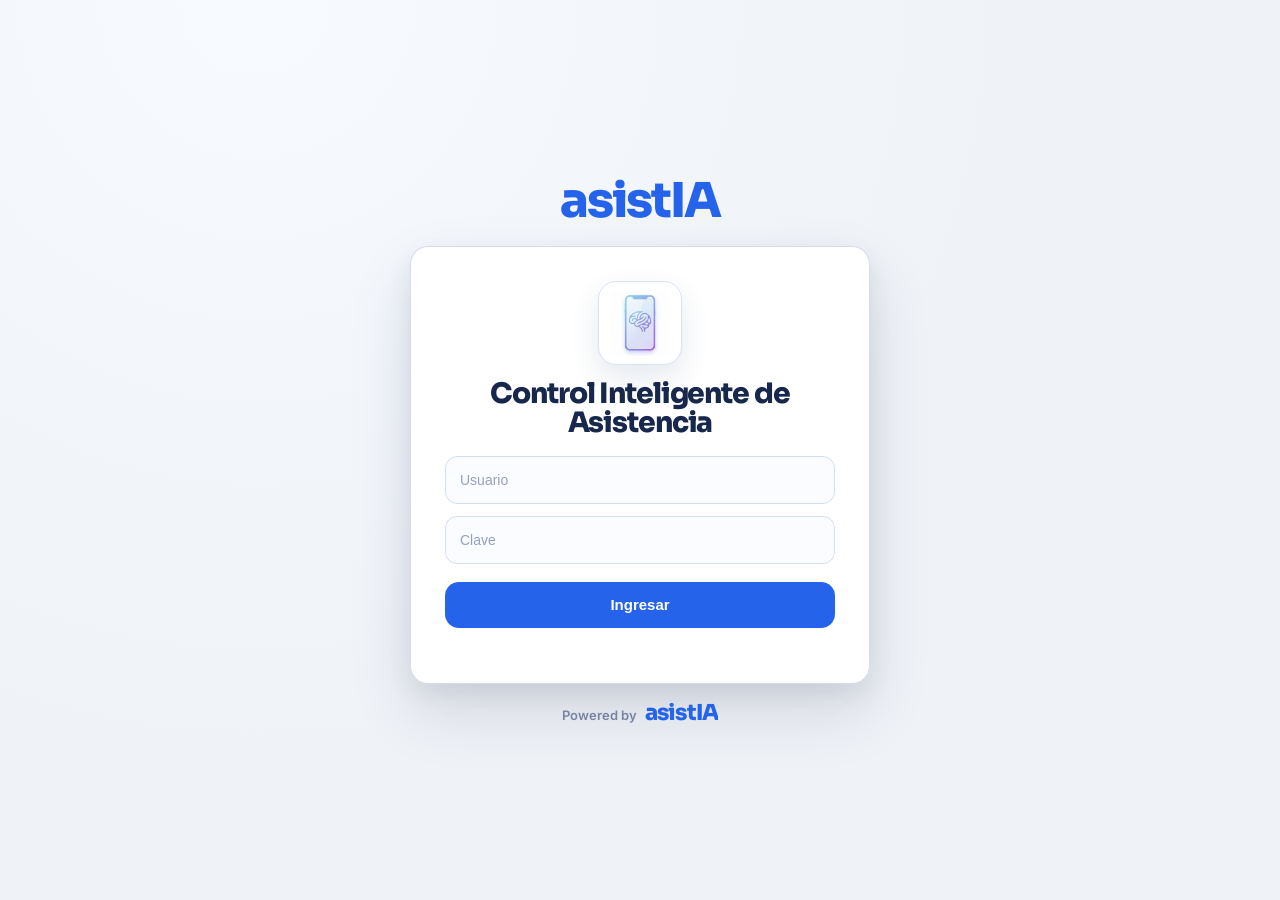
==== commit 8c9b9212: "ui: improve root and institutional login layout" ====
--- a/index.html
+++ b/index.html
@@ -36,38 +36,35 @@
     <!-- TITULO FUERA -->
     <div class="login-head-wrap">
       <div class="login-tenant-head">
-        <h1 id="tenantTituloLogin" style="margin:0;">XXIV Comandancia Departamental Lima Sur</h1>
-      </div>
-      <h2 id="tenantSubtituloLogin" style="margin:5px 0;">Incorporación y ESBAS</h2>
-      <p id="tenantCursoLogin" style="color:#666;">Instrucción ESBAS 2026</p>
+        <h1 id="tenantTituloLogin" class="login-tenant-title">XXIV Comandancia Departamental Lima Sur</h1>
+      </div>
+      <h2 id="tenantSubtituloLogin" class="login-tenant-subtitle">Incorporación y ESBAS</h2>
+      <p id="tenantCursoLogin" class="login-tenant-course">Instrucción ESBAS 2026</p>
     </div>
 
     <div class="login-card">
 
-      <img id="tenantLogoLoginCard" class="tenant-dynamic-logo" src="/asistIA_logo.png"
-        style="width:80px;height:80px;margin-bottom:10px;">
+      <img id="tenantLogoLoginCard" class="tenant-dynamic-logo login-card-logo" src="/asistIA_logo.png">
 
       <h2 id="tenantCardTituloLogin" class="login-card-title">ESBAS 2026</h2>
 
       <!-- INPUTS EN LINEA -->
       <div class="login-input-row">
-        <input id="loginUser" placeholder="Usuario" style="flex:1;">
-        <input id="loginPass" type="password" placeholder="Clave" style="flex:1;">
+        <input id="loginUser" placeholder="Usuario">
+        <input id="loginPass" type="password" placeholder="Clave">
       </div>
 
       <!-- BOTON -->
-      <button onclick="login()" style="width:100%;">Ingresar</button>
-
-      <p id="loginMsg" style="margin-top:10px;color:red;"></p>
-
-    </div>
-
-    <div id="loginPoweredBy" class="login-powered">
+      <button class="login-submit-btn" onclick="login()">Ingresar</button>
+
+      <p id="loginMsg" class="login-message"></p>
+
+    </div>
+
+  <div id="loginPoweredBy" class="login-powered">
       <span>Powered by</span>
       <span class="login-powered-wordmark">asist<span style="color: #2563eb;">IA</span></span>
     </div>
-
-  </div>
 
   </div>
 
@@ -194,8 +191,8 @@
   <div id="vistaDesktop" style="display:none;">
 
     <div class="header">
-      <div style="display:flex;align-items:center;gap:10px;">
-        <img id="tenantLogoPanel" class="tenant-dynamic-logo" src="/asistIA_logo.png" style="width:28px;height:28px;">
+      <div class="header-brand">
+        <img id="tenantLogoPanel" class="tenant-dynamic-logo panel-brand-logo" src="/asistIA_logo.png">
         <strong id="tenantPanelTitulo">ESBAS Panel Administrativo</strong>
       </div>
       <div class="header-actions">
@@ -213,7 +210,7 @@
       </div>
     </div>
 
-    <div style="display:flex;min-height:calc(100vh - 60px);">
+    <div class="app-shell">
 
       <div class="sidebar">
         <p id="navReportes" class="nav-item active" data-view="reportes" data-permission="reportsView"
@@ -227,20 +224,20 @@
         <p id="navActividad" class="nav-item" data-view="actividad" onclick="mostrarVista('actividad')">🧾 Actividad</p>
       </div>
 
-      <div style="flex:1;padding:20px;">
+      <div class="app-main">
         <div id="adminMobileNotice" class="card"
           style="display:none;margin-bottom:14px;background:#fff8e8;border-color:#f2ddad;color:#8a5a00;">
           Tu cuenta tiene permisos administrativos.<br>
           Para una mejor experiencia, el panel completo se muestra en la vista preparada para administración.
         </div>
 
-        <div id="vistaDashboard" style="display:none;">
+        <div id="vistaDashboard" class="app-section" style="display:none;">
 
           <h2>Dashboard</h2>
 
-          <div class="card" style="margin-bottom:15px;">
-
-            <h3 style="margin-bottom:10px;">Filtros</h3>
+          <div class="card section-card section-card-tight">
+
+            <h3 class="section-subtitle">Filtros</h3>
 
             <div class="filtros">
 
@@ -252,11 +249,11 @@
                 <input type="date" id="dashHasta">
               </div>
 
-              <select id="dashUbo" style="width:170px;">
+              <select id="dashUbo" class="filter-select-md">
                 <option value="">Todas las UBO</option>
               </select>
 
-              <select id="dashSeccion" style="width:170px;">
+              <select id="dashSeccion" class="filter-select-md">
                 <option value="">Todas las Secciones</option>
               </select>
 
@@ -273,27 +270,27 @@
             <!-- KPIs -->
             <div class="dashboard-flex-row">
 
-              <div class="card" style="text-align:center;">
+              <div class="card kpi-card">
                 <h3 id="kpiTotal">0</h3>
                 <p>Total Activos</p>
               </div>
 
-              <div class="card" style="text-align:center;">
+              <div class="card kpi-card">
                 <h3 id="kpiAsistencia">0%</h3>
                 <p>% Asistencia</p>
               </div>
 
-              <div class="card" style="text-align:center;">
+              <div class="card kpi-card">
                 <h3 id="kpiInasistencia">0</h3>
                 <p>Inasistencias</p>
               </div>
 
-              <div class="card" style="text-align:center;">
+              <div class="card kpi-card">
                 <h3 id="kpiCobertura">0%</h3>
                 <p>% Cobertura</p>
               </div>
 
-              <div id="kpiDispCard" class="card" style="text-align:center; cursor:pointer;"
+              <div id="kpiDispCard" class="card kpi-card kpi-card-clickable"
                 onclick="verAlertasDispositivo()">
                 <h3 id="kpiDispNoHabitual">0</h3>
                 <p>Alertas Dispositivo</p>
@@ -304,17 +301,17 @@
             <!-- SEMÁFORO -->
             <div class="dashboard-flex-row">
 
-              <div class="card" style="text-align:center; cursor:pointer;" onclick="verDetalle('verde')">
+              <div class="card kpi-card kpi-card-clickable" onclick="verDetalle('verde')">
                 <h3 id="verdeCount">0</h3>
                 <p>🟢 Verde</p>
               </div>
 
-              <div class="card" style="text-align:center; cursor:pointer;" onclick="verDetalle('amarillo')">
+              <div class="card kpi-card kpi-card-clickable" onclick="verDetalle('amarillo')">
                 <h3 id="amarilloCount">0</h3>
                 <p>🟡 Amarillo</p>
               </div>
 
-              <div class="card" style="text-align:center; cursor:pointer;" onclick="verDetalle('rojo')">
+              <div class="card kpi-card kpi-card-clickable" onclick="verDetalle('rojo')">
                 <h3 id="rojoCount">0</h3>
                 <p>🔴 Rojo</p>
               </div>
@@ -322,26 +319,26 @@
             </div>
           </div>
 
-          <p id="semaforoInfo" style="margin:-6px 2px 14px;color:#5f6f8f;font-size:13px;">
+          <p id="semaforoInfo" class="section-note section-note-compact">
             Semáforo: criterio de puntualidad por aspirante en el rango seleccionado.
           </p>
           <div class="dashboard-flex-row is-compact">
-            <div class="card" style="text-align:center;">
+            <div class="card kpi-card">
               <h3 id="kpiRojoTardanza">0</h3>
               <p>Rojo por tardanza</p>
             </div>
-            <div class="card" style="text-align:center;">
+            <div class="card kpi-card">
               <h3 id="kpiRojoFueraDia">0</h3>
               <p>Rojo por fuera de día</p>
             </div>
           </div>
-          <button class="btn-link" onclick="verCriterio('semaforo')" style="margin:-8px 0 16px;">Ver criterio</button>
+          <button class="btn-link section-link-spaced" onclick="verCriterio('semaforo')">Ver criterio</button>
 
           <!-- TOP RIESGO UBO -->
           <div class="card">
             <h3>⚠ Riesgo por UBO</h3>
             <div id="topUbo"></div>
-            <p id="riesgoInfo" style="margin-top:10px;color:#5f6f8f;font-size:13px;">
+            <p id="riesgoInfo" class="section-note">
               Riesgo UBO: cantidad de aspirantes en estado rojo por UBO.
             </p>
             <button class="btn-link" onclick="verCriterio('riesgo')">Ver criterio</button>
@@ -349,17 +346,17 @@
 
         </div>
 
-        <div id="vistaReportes">
+        <div id="vistaReportes" class="app-section">
 
           <h2>Reportes</h2>
           <!-- CARD FILTROS -->
-          <div class="card" style="margin-bottom:20px;">
-
-            <h3 style="margin-bottom:10px;">Filtros</h3>
+          <div class="card section-card">
+
+            <h3 class="section-subtitle">Filtros</h3>
 
             <div class="filtros">
 
-              <select id="filtroUbo" style="width:160px;"></select>
+              <select id="filtroUbo" class="filter-select-sm"></select>
 
               <div class="input-date">
                 <input type="date" id="fechaDesde">
@@ -382,14 +379,14 @@
           <div id="tabla" class="card"></div>
 
           <div id="tablaAlertas" class="card">
-            <h3 style="margin-bottom:10px;">Alertas de Marcación</h3>
-            <div id="tablaAlertasContenido" style="color:#607092;">Sin alertas registradas.</div>
-          </div>
-
-
-        </div>
-
-        <div id="vistaUsuarios" style="display:none;">
+            <h3 class="section-subtitle">Alertas de Marcación</h3>
+            <div id="tablaAlertasContenido" class="table-empty-copy">Sin alertas registradas.</div>
+          </div>
+
+
+        </div>
+
+        <div id="vistaUsuarios" class="app-section" style="display:none;">
           <h2 class="user-module-title">
             <svg width="24" height="24" viewBox="0 0 24 24" fill="none" stroke="currentColor" stroke-width="2"
               stroke-linecap="round" stroke-linejoin="round">
@@ -510,16 +507,15 @@
                   <th>Nombre completo</th>
                   <th>Perfil</th>
                   <th>Estado</th>
-                  <th style="text-align:right;">Acciones</th>
+                  <th class="th-actions">Acciones</th>
                 </tr>
               </thead>
               <tbody id="tablaUsuariosAdmin"></tbody>
             </table>
           </div>
         </div>
-      </div>
-
-      <div id="vistaConfig" style="display:none;">
+
+        <div id="vistaConfig" class="app-section" style="display:none;">
 
         <h2>Configuración</h2>
 
@@ -532,7 +528,7 @@
             <input type="checkbox" id="toggleGPS">
             Activar validación GPS (Proximamente)
           </label>
-          <div class="config-row file-upload-row" style="margin-top:10px;">
+          <div class="config-row file-upload-row config-row-topspaced">
             <input type="file" id="archivoUbosSedes" accept=".xlsx,.xls,.csv">
             <button onclick="cargarExcelUbosSedes()">Subir Coordenadas</button>
             <button class="secondary" onclick="cargarUbos()">Refrescar UBOs</button>
@@ -544,7 +540,7 @@
           <h3>Carga de Aspirantes (Excel / SQL)</h3>
           <div class="hint">Archivo requerido con columnas: <strong>apellidos, nombres, dni, ubo</strong>. El listado
             integra datos desde <strong>aspirantes</strong> y registros en <strong>asistencias</strong>.</div>
-          <div class="config-row file-upload-row" style="margin-top:10px;">
+          <div class="config-row file-upload-row config-row-topspaced">
             <input type="file" id="archivoAspirantes" accept=".xlsx,.xls,.csv">
             <button onclick="cargarExcelAspirantes()">Subir Archivo</button>
             <button class="secondary" onclick="cargarAspirantesCargados()">Refrescar Listado</button>
@@ -779,52 +775,50 @@
 
 
 
-      </div>
-
-      <div id="vistaActividad" style="display:none;">
-        <h2>Actividad</h2>
-        <div class="card config-card" style="margin-bottom:14px;">
-          <h3>Logs institucionales</h3>
-          <p id="logsTenantRangeLabel" class="hint">Mostrando mes actual.</p>
-          <div class="config-row">
-            <input id="filtroActividadTenantTexto" placeholder="Buscar acción/usuario/ruta">
-            <input id="filtroActividadTenantDesde" type="date">
-            <input id="filtroActividadTenantHasta" type="date">
-            <button onclick="cargarActividadTenant()">Filtrar</button>
-            <button class="secondary" onclick="limpiarActividadTenant()">Limpiar</button>
-            <button class="secondary" onclick="exportarActividadCSV('tenant')">Exportar CSV</button>
-          </div>
-          <div class="table-wrap user-table-wrap">
-            <table>
-              <thead>
-                <tr>
-                  <th>Fecha</th>
-                  <th>Acción</th>
-                  <th>Usuario</th>
-                  <th>Dispositivo</th>
-                  <th>Rol</th>
-                  <th>Detalle</th>
-                </tr>
-              </thead>
-              <tbody id="tablaActividadTenant"></tbody>
-            </table>
-          </div>
-        </div>
-      </div>
-
-
-
-    </div>
-
-  </div>
-
+        </div>
+
+        <div id="vistaActividad" class="app-section" style="display:none;">
+          <h2>Actividad</h2>
+          <div class="card config-card section-card-tight">
+            <h3>Logs institucionales</h3>
+            <p id="logsTenantRangeLabel" class="hint">Mostrando mes actual.</p>
+            <div class="config-row">
+              <input id="filtroActividadTenantTexto" placeholder="Buscar acción/usuario/ruta">
+              <input id="filtroActividadTenantDesde" type="date">
+              <input id="filtroActividadTenantHasta" type="date">
+              <button onclick="cargarActividadTenant()">Filtrar</button>
+              <button class="secondary" onclick="limpiarActividadTenant()">Limpiar</button>
+              <button class="secondary" onclick="exportarActividadCSV('tenant')">Exportar CSV</button>
+            </div>
+            <div class="table-wrap user-table-wrap">
+              <table>
+                <thead>
+                  <tr>
+                    <th>Fecha</th>
+                    <th>Acción</th>
+                    <th>Usuario</th>
+                    <th>Dispositivo</th>
+                    <th>Rol</th>
+                    <th>Detalle</th>
+                  </tr>
+                </thead>
+                <tbody id="tablaActividadTenant"></tbody>
+              </table>
+            </div>
+          </div>
+        </div>
+      </div>
+
+
+
+    </div>
 
   </div>
 
   <div id="vistaLuizLabs" style="display:none;">
     <div class="header">
-      <div style="display:flex;align-items:center;gap:10px;">
-        <img src="/asistIA_logo.png" style="width:28px;">
+      <div class="header-brand">
+        <img src="/asistIA_logo.png" class="panel-brand-logo">
         <strong>asistIA - Gestión de Instituciones</strong>
       </div>
       <div class="header-actions">
@@ -839,7 +833,7 @@
       </div>
     </div>
 
-    <div style="display:flex;min-height:calc(100vh - 60px);">
+    <div class="app-shell">
       <div class="sidebar">
         <p id="luizNavInstituciones" class="nav-item active" onclick="mostrarVistaLuizLabs('instituciones')">🏢
           Instituciones</p>
@@ -848,12 +842,12 @@
         <p id="luizNavLogs" class="nav-item" onclick="mostrarVistaLuizLabs('logs')">🧾 Logs</p>
       </div>
 
-      <div style="flex:1;padding:20px;">
-        <div id="luizBloqueInstituciones">
-          <div class="card" style="margin-bottom:14px;">
-            <h2 style="margin-bottom:10px;">Nueva institución</h2>
+      <div class="app-main">
+        <div id="luizBloqueInstituciones" class="app-section">
+          <div class="card section-card-tight">
+            <h2 class="section-heading">Nueva institución</h2>
             <div class="filtros luiz-inst-create-row">
-              <input id="luizInstNombre" placeholder="Nombre de institución" style="min-width:260px;">
+              <input id="luizInstNombre" placeholder="Nombre de institución">
               <input id="luizInstLogoFile" type="file" accept=".png,.jpg,.jpeg,image/png,image/jpeg">
               <button onclick="crearInstitucionLuizLabs()">Crear institución</button>
             </div>
@@ -861,8 +855,8 @@
             </p>
           </div>
 
-          <div class="card" style="margin-bottom:14px;">
-            <h2 style="margin-bottom:10px;">Instituciones</h2>
+          <div class="card section-card-tight">
+            <h2 class="section-heading">Instituciones</h2>
             <div class="table-wrap">
               <table class="luiz-inst-table">
                 <thead>
@@ -880,8 +874,8 @@
           </div>
         </div>
 
-        <div id="luizBloqueUsuarios" style="display:none;">
-          <div class="card" style="margin-bottom:24px;">
+        <div id="luizBloqueUsuarios" class="app-section" style="display:none;">
+          <div class="card section-card-lg">
             <h2 class="user-module-title">
               <svg width="24" height="24" viewBox="0 0 24 24" fill="none" stroke="currentColor" stroke-width="2"
                 stroke-linecap="round" stroke-linejoin="round">
@@ -991,7 +985,7 @@
                     <th>Nombre</th>
                     <th>Rol</th>
                     <th>Estado</th>
-                    <th style="text-align:right;">Acciones</th>
+                    <th class="th-actions">Acciones</th>
                   </tr>
                 </thead>
                 <tbody id="tablaUsuariosGlobalLuiz"></tbody>
@@ -1125,7 +1119,7 @@
                     <th>Institución</th>
                     <th>Perfil</th>
                     <th>Estado</th>
-                    <th style="text-align:right;">Acciones</th>
+                    <th class="th-actions">Acciones</th>
                   </tr>
                 </thead>
                 <tbody id="tablaUsuariosAdminLuiz"></tbody>
@@ -1134,10 +1128,10 @@
           </div>
         </div>
 
-        <div id="luizBloquePerfiles" style="display:none;">
-          <div class="card" style="margin-bottom:14px;">
-            <h2 style="margin-bottom:10px;">Perfiles de acceso</h2>
-            <div class="config-grid" style="margin-bottom:10px;">
+        <div id="luizBloquePerfiles" class="app-section" style="display:none;">
+          <div class="card section-card-tight">
+            <h2 class="section-heading">Perfiles de acceso</h2>
+            <div class="config-grid section-grid-spaced">
               <div>
                 <label for="luizPerfilNombre">Nombre del perfil</label>
                 <input id="luizPerfilNombre" placeholder="Ejemplo: Staff Noche">
@@ -1150,8 +1144,8 @@
                 </select>
               </div>
             </div>
-            <div id="luizPerfilPermisos" class="dias" style="margin-top:4px;margin-bottom:10px;"></div>
-            <div class="table-actions" style="margin-bottom:10px;">
+            <div id="luizPerfilPermisos" class="dias profile-permissions-grid"></div>
+            <div class="table-actions section-actions-spaced">
               <button onclick="guardarPerfilLuiz()">Guardar perfil</button>
               <button class="secondary" onclick="cancelarEdicionPerfilLuiz()">Cancelar edición</button>
               <button class="secondary" onclick="limpiarPerfilLuizForm()">Limpiar</button>
@@ -1173,9 +1167,9 @@
           </div>
         </div>
 
-        <div id="luizBloqueLogs" style="display:none;">
+        <div id="luizBloqueLogs" class="app-section" style="display:none;">
           <div class="card">
-            <h2 style="margin-bottom:10px;">Logs globales asistIA</h2>
+            <h2 class="section-heading">Logs globales asistIA</h2>
             <p id="logsGlobalRangeLabel" class="hint">Mostrando mes actual.</p>
             <div class="config-row">
               <select id="filtroActividadGlobalTenant"></select>
@@ -1258,4 +1252,4 @@
 
 </body>
 
-</html>+</html>
--- a/style.css
+++ b/style.css
@@ -7,15 +7,14 @@
   --muted: #86868b;
   --brand: #2563eb;
   --brand-dark: #1d4ed8;
-  --brand-soft: rgba(37, 99, 235, 0.08);
+  --brand-soft: rgba(37, 99, 235, 0.12);
   --brand-softer: #eff6ff;
   --brand-line: #bfdbfe;
-  --shadow-sm: 0 1px 2px rgba(0, 0, 0, 0.04);
-  --shadow-md: 0 4px 12px rgba(0, 0, 0, 0.05), 0 1px 3px rgba(0, 0, 0, 0.02);
-  --shadow-lg: 0 12px 30px rgba(0, 0, 0, 0.08), 0 4px 8px rgba(0, 0, 0, 0.04);
-  --radius-sm: 8px;
-  --radius-md: 12px;
-  --radius-lg: 16px;
+  --shadow: 0 12px 30px rgba(15, 23, 42, 0.06), 0 2px 8px rgba(15, 23, 42, 0.04);
+  --app-content-max: 1360px;
+  --app-content-pad-y: 24px;
+  --app-content-pad-x: 32px;
+  --app-content-pad-mobile: 16px;
 }
 
 * {
@@ -36,20 +35,15 @@
 .mobile-tenant-title {
   font-family: "Sora", "Inter", sans-serif;
   font-weight: 700;
-  letter-spacing: -0.02em;
-  line-height: 1.2;
+  letter-spacing: -0.03em;
 }
 
 body {
   margin: 0;
-  font-family: "Inter", -apple-system, BlinkMacSystemFont, "Segoe UI", Roboto, Helvetica, Arial, sans-serif;
+  font-family: "Inter", -apple-system, BlinkMacSystemFont, "Segoe UI", sans-serif;
   background: var(--bg);
   color: var(--text);
   -webkit-font-smoothing: antialiased;
-  -moz-osx-font-smoothing: grayscale;
-  text-rendering: optimizeLegibility;
-  letter-spacing: -0.011em;
-  line-height: 1.5;
 }
 
 h2 {
@@ -58,18 +52,14 @@
 }
 
 .header {
-  height: 60px;
-  background: rgba(255, 255, 255, 0.8);
-  backdrop-filter: blur(20px);
-  -webkit-backdrop-filter: blur(20px);
+  min-height: 64px;
+  background: rgba(255, 255, 255, 0.88);
+  /* backdrop-filter: blur(8px); removed for perf */
   display: flex;
   justify-content: space-between;
   align-items: center;
-  padding: 0 24px;
+  padding: 0 20px;
   border-bottom: 1px solid var(--line);
-  position: sticky;
-  top: 0;
-  z-index: 100;
 }
 
 .header-actions {
@@ -80,8 +70,132 @@
   min-width: 0;
 }
 
+.header-brand {
+  display: flex;
+  align-items: center;
+  gap: 10px;
+}
+
+.panel-brand-logo {
+  width: 28px;
+  height: 28px;
+  flex: 0 0 28px;
+}
+
 #vistaDesktop .header {
   min-height: 64px;
+}
+
+.app-shell {
+  display: flex;
+  min-height: calc(100dvh - 64px);
+  min-width: 0;
+  flex: 1 1 auto;
+}
+
+.app-main {
+  flex: 1 1 auto;
+  min-width: 0;
+  display: flex;
+  flex-direction: column;
+  padding: var(--app-content-pad-y) var(--app-content-pad-x);
+}
+
+.app-section {
+  width: min(100%, var(--app-content-max));
+  max-width: 100%;
+  margin: 0 auto;
+}
+
+.app-section .card,
+.app-section .user-form-card,
+.app-section .user-table-card,
+.app-section .table-wrap,
+.app-section #tabla {
+  max-width: 100%;
+}
+
+.app-section .table-wrap,
+.app-section #tabla,
+.app-section .user-table-card {
+  overflow-x: auto;
+}
+
+.section-card {
+  margin-bottom: 20px;
+}
+
+.section-card-tight {
+  margin-bottom: 14px;
+}
+
+.section-card-lg {
+  margin-bottom: 24px;
+}
+
+.section-heading,
+.section-subtitle {
+  margin-bottom: 10px;
+}
+
+.section-note {
+  margin-top: 10px;
+  color: #5f6f8f;
+  font-size: 13px;
+}
+
+.section-note-compact {
+  margin: -6px 2px 14px;
+}
+
+.section-link-spaced {
+  margin: -8px 0 16px;
+}
+
+.section-grid-spaced {
+  margin-bottom: 10px;
+}
+
+.section-actions-spaced {
+  margin-bottom: 10px;
+}
+
+.config-row-topspaced {
+  margin-top: 10px;
+}
+
+.filter-select-sm {
+  width: 160px;
+}
+
+.filter-select-md {
+  width: 170px;
+}
+
+.kpi-card {
+  text-align: center;
+}
+
+.kpi-card-clickable {
+  cursor: pointer;
+}
+
+.table-empty-copy {
+  color: #607092;
+}
+
+.th-actions {
+  text-align: right;
+}
+
+.profile-permissions-grid {
+  margin-top: 4px;
+  margin-bottom: 10px;
+}
+
+#adminMobileNotice {
+  width: min(100%, var(--app-content-max));
+  margin: 0 auto 14px;
 }
 
 #vistaDesktop .header>div:first-child,
@@ -451,47 +565,80 @@
   z-index: 1395 !important;
   border-radius: 12px;
   box-shadow: 0 0 0 3px rgba(152, 192, 255, 0.95), 0 0 28px rgba(46, 115, 236, 0.32);
-/* Sidebar & Navigation */
+}
+
+@media (max-width: 760px) {
+  #tutorialTooltip {
+    width: min(340px,
+        calc(100vw - 20px - env(safe-area-inset-left, 0px) - env(safe-area-inset-right, 0px)));
+    max-width: min(340px,
+        calc(100vw - 20px - env(safe-area-inset-left, 0px) - env(safe-area-inset-right, 0px)));
+    padding: 14px 14px 12px;
+  }
+
+  .tutorial-tooltip-foot {
+    flex-direction: column;
+    align-items: stretch;
+    gap: 12px;
+  }
+
+  .tutorial-tooltip-step {
+    text-align: center;
+  }
+
+  .tutorial-tooltip-actions {
+    flex: none;
+    width: 100%;
+    justify-content: stretch;
+    gap: 8px;
+  }
+
+  .tutorial-tooltip-actions button {
+    flex: 1 1 calc(33.333% - 6px);
+    min-width: 0;
+    font-size: 12px;
+    padding: 0 8px;
+    height: 38px;
+  }
+}
+
 .sidebar {
-  width: 230px;
-  min-width: 230px;
+  width: 228px;
+  min-width: 228px;
   flex-shrink: 0;
-  padding: 16px 12px;
+  padding: 20px 14px;
   background: var(--surface);
   border-right: 1px solid var(--line);
 }
 
 .nav-item {
-  margin: 0 0 4px;
-  padding: 10px 14px;
-  border-radius: var(--radius-md);
-  color: var(--muted);
+  margin: 0 0 8px;
+  padding: 11px 12px;
+  border-radius: 12px;
+  color: #233252;
   cursor: pointer;
-  font-size: 14px;
-  font-weight: 500;
-  transition: all 0.2s ease;
-  display: flex;
-  align-items: center;
-  gap: 10px;
+  font-weight: 600;
+  transition: background .2s, color .2s, box-shadow .2s, transform .2s;
 }
 
 .nav-item:hover {
-  background: var(--bg);
-  color: var(--text);
+  background: var(--brand-softer);
+  color: var(--brand-dark);
 }
 
 .nav-item.active {
-  background: var(--brand-softer);
+  background: var(--brand-soft);
   color: var(--brand);
-  font-weight: 600;
+  transform: none;
+  box-shadow: inset 0 0 0 1px rgba(37, 99, 235, 0.14);
 }
 
 .card {
   background: var(--surface);
-  border-radius: var(--radius-lg);
-  padding: 20px;
-  box-shadow: var(--shadow-md);
+  border-radius: 12px;
+  padding: 16px;
   border: 1px solid var(--line);
+  box-shadow: var(--shadow);
 }
 
 select {
@@ -566,10 +713,10 @@
 }
 
 .user-table-card {
-  background: white;
-  border-radius: var(--radius-lg);
-  border: 1px solid var(--line);
-  box-shadow: var(--shadow-md);
+  background: #ffffff;
+  border-radius: 18px;
+  border: 1px solid #e5e5ea;
+  box-shadow: 0 4px 20px rgba(0, 0, 0, 0.04);
   overflow: hidden;
   margin-top: 15px;
 }
@@ -581,14 +728,14 @@
 }
 
 .user-table-compact th {
-  background: var(--surface-soft);
-  padding: 12px 16px;
-  font-size: 11px;
-  font-weight: 700;
-  color: var(--muted);
+  background: #fbfbfd;
+  padding: 14px 16px;
+  font-size: 12px;
+  font-weight: 600;
+  color: #86868b;
   text-transform: uppercase;
   letter-spacing: 0.05em;
-  border-bottom: 1px solid var(--line);
+  border-bottom: 1px solid #f2f2f7;
   text-align: left;
 }
 
@@ -847,9 +994,9 @@
 
 td,
 th {
-  padding: 10px 12px;
+  padding: 11px 10px;
   border-bottom: 1px solid var(--line);
-  font-size: 13.5px;
+  font-size: 14px;
   text-align: left;
 }
 
@@ -859,7 +1006,7 @@
 }
 
 #vistaDesktop button {
-  box-shadow: var(--shadow-sm);
+  box-shadow: 0 10px 24px rgba(37, 99, 235, 0.16);
 }
 
 .input-date {
@@ -893,65 +1040,14 @@
 
 input,
 select {
-  height: 38px;
-  padding: 0 14px;
-  border-radius: var(--radius-md);
-  border: 1px solid var(--line);
-  font-size: 13.5px;
-  background: var(--surface);
+  height: 40px;
+  padding: 0 12px;
+  border-radius: 8px;
+  border: 1px solid #d1d1d6;
+  font-size: 14px;
+  background: #ffffff;
   color: var(--text);
-  transition: all 0.2s ease;
-  width: 100%;
-}
-
-input:focus,
-select:focus {
-  outline: none;
-  border-color: var(--brand);
-  box-shadow: 0 0 0 3px var(--brand-soft);
-  background: #fff;
-}
-
-button {
-  height: 38px;
-  padding: 0 16px;
-  border-radius: var(--radius-md);
-  border: none;
-  background: var(--brand);
-  color: #fff;
-  font-size: 13.5px;
-  font-weight: 600;
-  cursor: pointer;
-  transition: all 0.2s ease;
-  display: inline-flex;
-  align-items: center;
-  justify-content: center;
-  gap: 8px;
-}
-
-button:hover {
-  background: var(--brand-dark);
-  transform: translateY(-1px);
-}
-
-button.secondary {
-  background: var(--surface);
-  color: var(--text);
-  border: 1px solid var(--line);
-}
-
-button.secondary:hover {
-  background: var(--bg);
-  border-color: #d2d2d7;
-  transform: none;
-}
-
-/* Table Actions - More Compact */
-.table-actions button {
-  height: 32px;
-  padding: 0 10px;
-  font-size: 12.5px;
-  border-radius: 8px;
+  transition: border-color .2s, box-shadow .2s;
 }
 
 #loginScreen input {
@@ -959,20 +1055,51 @@
   min-width: 0;
 }
 
+.tenant-screen#loginScreen {
+  justify-content: center;
+  padding: 32px 20px;
+}
+
 .login-head-wrap {
   text-align: center;
-  margin-bottom: 30px;
+  width: min(100%, 520px);
+  margin: 0 auto 22px;
+}
+
+.login-tenant-title {
+  margin: 0;
+}
+
+.login-tenant-subtitle {
+  margin: 6px 0 0;
+  font-family: "Sora", "Inter", sans-serif;
+  font-size: clamp(1.25rem, 2vw, 1.55rem);
+  font-weight: 700;
+  line-height: 1.15;
+  letter-spacing: -0.03em;
+  color: #233760;
+}
+
+.login-tenant-course {
+  margin: 8px 0 0;
+  font-size: 14px;
+  font-weight: 500;
+  color: #66748f;
 }
 
 .login-card {
-  background: var(--surface);
-  padding: 30px;
-  border-radius: var(--radius-lg);
-  box-shadow: var(--shadow-lg);
-  width: min(100%, 380px);
+  width: min(100%, 460px);
+  padding: 34px 34px 28px;
+  border-radius: 18px;
+  border: 1px solid rgba(196, 207, 226, 0.72);
+  background: rgba(255, 255, 255, 0.96);
+  box-shadow:
+    0 28px 64px rgba(22, 36, 66, 0.12),
+    0 10px 24px rgba(22, 36, 66, 0.08),
+    inset 0 1px 0 rgba(255, 255, 255, 0.7);
+  margin: 0 auto;
   text-align: center;
-  border: 1px solid var(--line);
-  transition: all 0.24s ease;
+  transition: border-color .24s ease, box-shadow .24s ease;
 }
 
 @media (hover:hover) and (pointer:fine) {
@@ -985,18 +1112,30 @@
   }
 }
 
+.login-card-logo {
+  width: 84px;
+  height: 84px;
+  margin: 0 auto 14px;
+  display: block;
+  object-fit: contain;
+  border-radius: 18px;
+  border: 1px solid #d8e3f4;
+  background: #fff;
+  padding: 8px;
+  box-shadow: 0 12px 28px rgba(29, 62, 119, 0.12);
+}
+
 .login-input-row {
   display: flex;
-  gap: 10px;
-  margin-bottom: 15px;
+  flex-direction: column;
+  gap: 12px;
+  margin-bottom: 18px;
   align-items: stretch;
   width: 100%;
 }
 
 .login-tenant-head {
-  display: inline-flex;
-  align-items: center;
-  gap: 12px;
+  display: block;
 }
 
 .login-tenant-head h1 {
@@ -1005,6 +1144,8 @@
   font-weight: 800;
   letter-spacing: -0.04em;
   color: #1a2e57;
+  font-size: clamp(2.1rem, 4vw, 3rem);
+  line-height: 0.98;
 }
 
 .login-project-title {
@@ -1028,15 +1169,47 @@
 }
 
 .login-card-title {
-  margin-bottom: 20px;
+  margin-bottom: 18px;
   font-family: "Sora", "Inter", sans-serif;
   font-weight: 800;
   letter-spacing: -0.04em;
   color: #18284c;
+  font-size: clamp(1.55rem, 2.2vw, 1.95rem);
+  line-height: 1.05;
+}
+
+#loginScreen .login-card input {
+  width: 100%;
+  height: 48px;
+  border-radius: 12px;
+  border: 1px solid #d4deee;
+  background: #fbfcff;
+  padding: 0 14px;
+}
+
+#loginScreen .login-card input::placeholder {
+  color: #95a2bb;
+}
+
+.login-submit-btn {
+  width: 100%;
+  min-height: 46px;
+  border-radius: 14px;
+  font-size: 15px;
+  font-weight: 700;
+}
+
+.login-message {
+  min-height: 1.2em;
+  margin-top: 12px;
+  color: #c2362b;
+  font-size: 13px;
+  font-weight: 600;
 }
 
 .login-powered {
-  margin-top: 10px;
+  width: min(100%, 460px);
+  margin: 16px auto 0;
   display: flex;
   align-items: flex-end;
   justify-content: center;
@@ -1063,6 +1236,45 @@
   background-clip: text;
   -webkit-text-fill-color: transparent;
   transform: translateY(1px);
+}
+
+@media (max-width: 640px) {
+  .tenant-screen#loginScreen {
+    padding: 24px 20px;
+  }
+
+  .login-head-wrap {
+    width: min(100%, 460px);
+    margin-bottom: 18px;
+  }
+
+  .login-card {
+    width: min(100%, 460px);
+    padding: 26px 22px 22px;
+  }
+
+  .login-card-logo {
+    width: 76px;
+    height: 76px;
+    margin-bottom: 12px;
+  }
+
+  .login-tenant-head h1 {
+    font-size: clamp(1.8rem, 9vw, 2.35rem);
+  }
+
+  .login-tenant-subtitle {
+    font-size: clamp(1.05rem, 5vw, 1.3rem);
+  }
+
+  .login-card-title {
+    font-size: clamp(1.35rem, 6vw, 1.65rem);
+  }
+
+  .login-powered {
+    width: min(100%, 460px);
+    margin-top: 14px;
+  }
 }
 
 #tabla {
@@ -2339,13 +2551,8 @@
   flex-direction: column;
   justify-content: center;
   align-items: center;
-  padding: 24px;
+  padding: 20px;
   background: radial-gradient(circle at 20% 0%, #f7fbff 0%, #eff2f7 55%);
-  z-index: 1000;
-}
-
-#loginScreen {
-  background: #f2f2f7;
 }
 
 .tenant-top-actions {
@@ -2505,9 +2712,8 @@
     padding: 16px 10px;
   }
 
-  #vistaDesktop>div:nth-child(2)>div:last-child,
-  #vistaLuizLabs>div:nth-child(2)>div:last-child {
-    padding: 14px;
+  .app-main {
+    padding: 18px 20px;
   }
 
   .login-powered {
@@ -2518,6 +2724,12 @@
 
   .login-powered-wordmark {
     font-size: 19px;
+  }
+
+  .filter-select-sm,
+  .filter-select-md {
+    width: 100%;
+    max-width: 100%;
   }
 }
 
@@ -2751,8 +2963,7 @@
     padding: 14px;
   }
 
-  #vistaDesktop>div:nth-child(2)>div:last-child,
-  #vistaLuizLabs>div:nth-child(2)>div:last-child {
+  .app-main {
     padding: 12px !important;
   }
 
@@ -2961,6 +3172,9 @@
 #vistaLuizLabs {
   max-width: 100%;
   overflow-x: clip;
+  min-height: 100dvh;
+  display: flex;
+  flex-direction: column;
 }
 
 /* Pantallas principales */
@@ -3178,11 +3392,11 @@
 /* Form Styling PRO */
 .user-form-card {
   background: white;
-  border-radius: var(--radius-lg);
+  border-radius: 18px;
   padding: 0;
   overflow: hidden;
-  box-shadow: var(--shadow-md);
-  border: 1px solid var(--line);
+  box-shadow: 0 4px 20px rgba(0, 0, 0, 0.05);
+  border: 1px solid rgba(0, 0, 0, 0.05);
   margin-bottom: 24px;
 }
 
@@ -3336,7 +3550,7 @@
   font-size: 13px;
   color: #86868b;
   border-top: 1px solid #f0f0f2;
-  margin-top: 20px;
+  margin-top: auto;
 }
 
 .icon-btn-with-text {
@@ -3359,25 +3573,25 @@
 
 .form-group input,
 .form-group select {
-  height: 38px !important;
+  height: 40px !important;
   padding: 0 14px !important;
   background: #f5f5f7 !important;
   border: 1px solid #e5e5ea !important;
-  border-radius: var(--radius-md) !important;
-  font-size: 13.5px !important;
+  border-radius: 12px !important;
+  font-size: 14px !important;
   transition: all 0.2s ease !important;
 }
 
 .form-group input:focus,
 .form-group select:focus {
   background: white !important;
-  border-color: var(--brand) !important;
-  box-shadow: 0 0 0 3px var(--brand-soft) !important;
+  border-color: #2563eb !important;
+  box-shadow: 0 0 0 4px rgba(37, 99, 235, 0.1) !important;
   outline: none !important;
 }
 
 .form-actions-bar {
-  padding: 16px 30px;
+  padding: 20px 30px;
   background: #fbfbfd;
   border-top: 1px solid #f0f0f2;
   display: flex;
@@ -3387,10 +3601,10 @@
 }
 
 .form-actions-bar button {
-  height: 38px !important;
+  height: 40px !important;
   padding: 0 18px !important;
-  border-radius: var(--radius-md) !important;
-  font-size: 13.5px !important;
+  border-radius: 12px !important;
+  font-size: 14px !important;
   font-weight: 600 !important;
   cursor: pointer;
   transition: all 0.2s ease !important;
@@ -3434,4 +3648,4 @@
   margin-left: 8px;
   vertical-align: middle;
   text-transform: uppercase;
-}+}
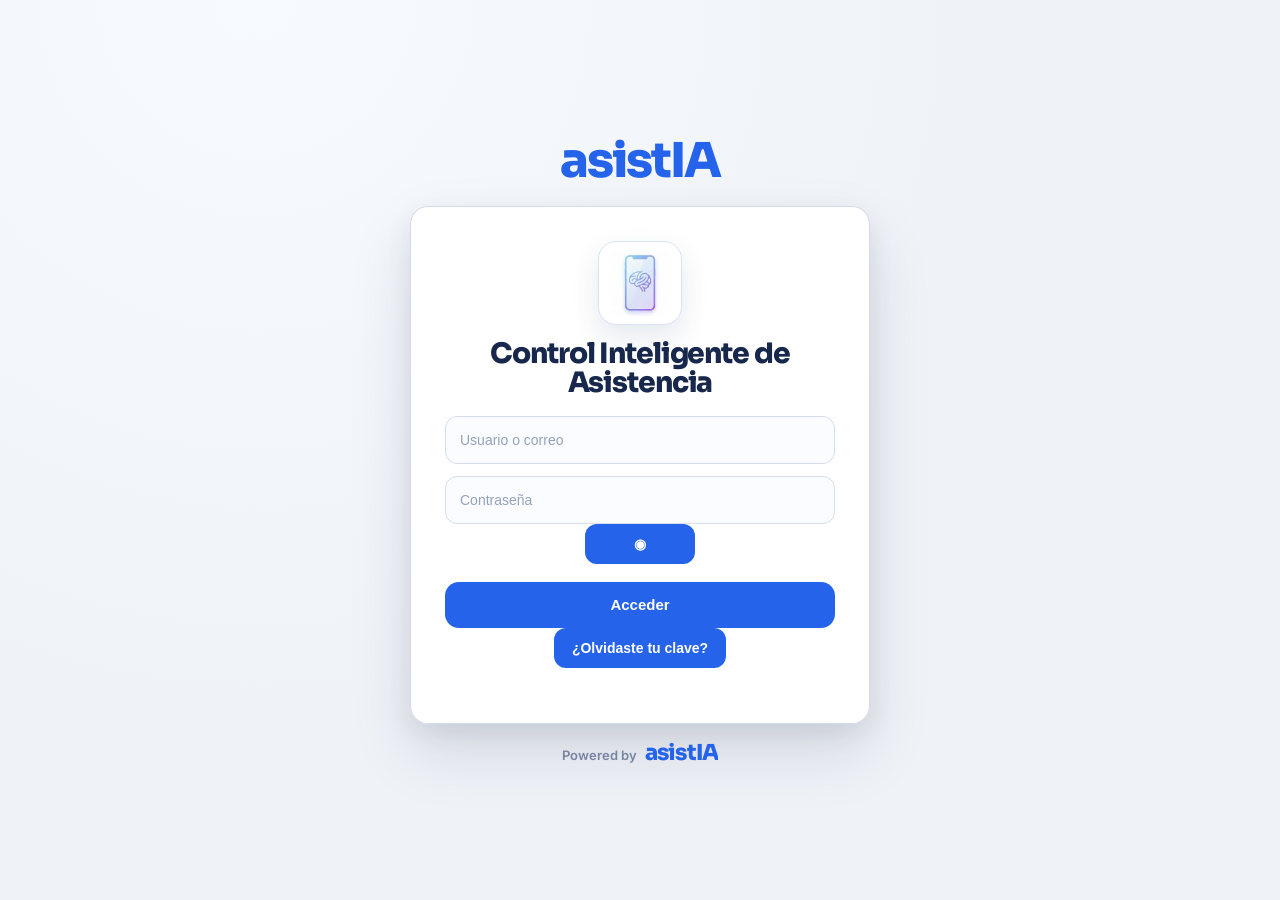
==== commit 8e2af6df: "fix(pwa): invalida cache y versiona app js" ====
--- a/index.html
+++ b/index.html
@@ -5,6 +5,16 @@
   <meta charset="UTF-8">
   <title>Cargando... - asistIA</title>
   <meta name="viewport" content="width=device-width, initial-scale=1.0">
+  <meta name="theme-color" content="#2563eb">
+  <meta name="apple-mobile-web-app-capable" content="yes">
+  <meta name="apple-mobile-web-app-status-bar-style" content="default">
+  <meta name="apple-mobile-web-app-title" content="asistIA">
+  <meta name="mobile-web-app-capable" content="yes">
+  <meta http-equiv="Cache-Control" content="no-store, no-cache, must-revalidate, proxy-revalidate">
+  <meta http-equiv="Pragma" content="no-cache">
+  <meta http-equiv="Expires" content="0">
+  <link rel="manifest" href="/manifest.webmanifest">
+  <link rel="apple-touch-icon" href="/apple-touch-icon.png">
   <link rel="preconnect" href="https://fonts.googleapis.com">
   <link rel="preconnect" href="https://fonts.gstatic.com" crossorigin>
   <link
@@ -25,7 +35,7 @@
       <h1 class="brand-main">asist<span style="color: #2563eb;">IA</span></h1>
       <p class="tenant-subtitle">Control Inteligente de Asistencia</p>
     </div>
-    <p class="tenant-caption">Selecciona la institución para continuar</p>
+    <p class="tenant-caption">Selecciona una institución para continuar</p>
     <div id="tenantGrid" class="tenant-grid"></div>
     <p class="tenant-note">Puedes cambiar de institución más adelante desde esta misma pantalla.</p>
   </div>
@@ -36,10 +46,10 @@
     <!-- TITULO FUERA -->
     <div class="login-head-wrap">
       <div class="login-tenant-head">
-        <h1 id="tenantTituloLogin" class="login-tenant-title">XXIV Comandancia Departamental Lima Sur</h1>
+        <h1 id="tenantTituloLogin" class="login-tenant-title">asist<span style="color: #2563eb;">IA</span></h1>
       </div>
-      <h2 id="tenantSubtituloLogin" class="login-tenant-subtitle">Incorporación y ESBAS</h2>
-      <p id="tenantCursoLogin" class="login-tenant-course">Instrucción ESBAS 2026</p>
+      <h2 id="tenantSubtituloLogin" class="login-tenant-subtitle"></h2>
+      <p id="tenantCursoLogin" class="login-tenant-course"></p>
     </div>
 
     <div class="login-card">
@@ -47,15 +57,28 @@
       <img id="tenantLogoLoginCard" class="tenant-dynamic-logo login-card-logo" src="/asistIA_logo.png">
 
       <h2 id="tenantCardTituloLogin" class="login-card-title">ESBAS 2026</h2>
+      <p id="loginCardCaption" class="login-card-caption">Panel de acceso institucional</p>
 
       <!-- INPUTS EN LINEA -->
       <div class="login-input-row">
-        <input id="loginUser" placeholder="Usuario">
-        <input id="loginPass" type="password" placeholder="Clave">
+        <input id="loginUser" placeholder="Usuario o correo">
+        <div class="password-field-wrap">
+          <input id="loginPass" type="password" placeholder="Contraseña">
+          <button
+            type="button"
+            class="password-toggle-btn"
+            data-target="loginPass"
+            onclick="togglePasswordVisibility('loginPass', this)"
+            aria-label="Mostrar clave"
+            title="Mostrar clave">
+            <span class="password-toggle-icon" aria-hidden="true">◉</span>
+          </button>
+        </div>
       </div>
 
       <!-- BOTON -->
-      <button class="login-submit-btn" onclick="login()">Ingresar</button>
+      <button class="login-submit-btn" onclick="login()">Acceder</button>
+      <button type="button" class="login-help-link" onclick="abrirModalRecuperacionAcceso()">¿Olvidaste tu clave?</button>
 
       <p id="loginMsg" class="login-message"></p>
 
@@ -67,94 +90,6 @@
     </div>
 
   </div>
-
-  <!-- 📱 VISTA MOVIL -->
-  <div id="vistaMovilInicio" style="display:none;">
-    <div class="mobile-qr-brandline">
-      <img id="tenantLogoMovilInicio" class="mobile-qr-logo" src="/asistIA_logo.png" alt="asistIA">
-      <div class="mobile-qr-brandcopy">
-        <h1 class="mobile-asistia-wordmark">asist<span style="color: #2563eb;">IA</span></h1>
-        <p class="mobile-qr-title">Asistencia Aspirantes</p>
-        <p class="mobile-qr-subtitle">Escaneo QR</p>
-      </div>
-    </div>
-    <div class="mobile-step">
-      <p>Ingresa tu DNI para continuar</p>
-      <input id="mobileDniInicio" placeholder="Ingrese DNI" inputmode="numeric" pattern="[0-9]*" maxlength="8">
-      <button onclick="ingresarMovilInicio()">INGRESAR</button>
-    </div>
-  </div>
-
-  <div id="vistaMovil" style="display:none;text-align:center;padding:20px;">
-    <div class="mobile-qr-brandline">
-      <img id="tenantLogoMovil" class="mobile-qr-logo tenant-dynamic-logo" src="/asistIA_logo.png"
-        alt="Logo institucional">
-      <div class="mobile-qr-brandcopy">
-        <h1 class="mobile-asistia-wordmark">asist<span style="color: #2563eb;">IA</span></h1>
-        <p class="mobile-qr-title">Asistencia Aspirantes</p>
-        <p class="mobile-qr-subtitle">Escaneo QR</p>
-      </div>
-    </div>
-
-    <div class="mobile-tenant-lines">
-      <p id="tenantTituloMovil" class="mobile-tenant-title">XXIV Comandancia Departamental Lima Sur</p>
-      <p id="tenantSubtituloMovil" class="mobile-tenant-subtitle">Incorporación y ESBAS</p>
-      <p id="tenantCursoMovil" class="mobile-tenant-course">Instrucción ESBAS 2026</p>
-    </div>
-
-    <div class="view-switch-wrap">
-      <button id="btnForzarDesktop" class="secondary view-switch" onclick="irEscritorioAdmin()">Ver escritorio</button>
-      <button id="btnVistaAutoMovil" class="secondary view-switch" onclick="setVistaManual('auto')"
-        title="Automático: usa detección de dispositivo para decidir vista móvil o escritorio.">Automático</button>
-    </div>
-
-    <div id="mobileStepIngreso" class="mobile-step">
-      <p>Ingresa tu DNI para iniciar</p>
-      <input id="mobileDni" placeholder="Ingrese DNI" inputmode="numeric" pattern="[0-9]*" maxlength="8">
-      <button onclick="ingresarMovil()">INGRESAR</button>
-    </div>
-
-    <div id="mobileStepScan" class="mobile-step" style="display:none;">
-      <p>DNI validado. Continúa con el escaneo.</p>
-      <button onclick="iniciarEscaneo()">📷 Escanear QR</button>
-    </div>
-
-
-  </div>
-
-  <!-- FORMULARIO -->
-  <div id="formulario" style="display:none;padding:20px;text-align:center;">
-    <div class="form-header">
-      <img id="tenantLogoFormulario" class="tenant-dynamic-logo" src="/asistIA_logo.png" alt="Logo institucional">
-      <h3>Registro de Asistencia de Aspirantes</h3>
-    </div>
-
-    <input id="nombres" placeholder="Nombres">
-    <input id="apellidos" placeholder="Apellidos">
-    <input id="ubo" placeholder="UBO" inputmode="numeric" pattern="[0-9]*" maxlength="4">
-
-    <div id="mobileSectionsContainer" class="mobile-sections-container"></div>
-
-    <div class="mobile-actions">
-      <button class="mobile-primary" onclick="guardarAsistencia()">REGISTRAR ASISTENCIA</button>
-      <button class="mobile-exit" onclick="volverInicio()">Salir</button>
-    </div>
-
-    <p id="mensaje"></p>
-
-  </div>
-
-  <div id="scanOverlay">
-    <div id="scanCard">
-      <div id="scanCardHeader">
-        <strong>Escanear QR</strong>
-        <button class="scan-close" onclick="cerrarScanner()" aria-label="Cerrar escáner">×</button>
-      </div>
-      <video id="video" style="display:none;"></video>
-      <p style="margin-top:8px;font-size:12px;color:#657799;">Apunta la cámara al código QR</p>
-    </div>
-  </div>
-  <canvas id="canvas" style="display:none;"></canvas>
 
   <button id="btnAccesoAdminInstitucional" class="tenant-admin-access-btn" style="display:none;"
     onclick="abrirAccesoAdminInstitucional()">
@@ -166,7 +101,18 @@
       <h3>Acceso administrativo</h3>
       <p class="hint">Ingresa tus credenciales para administrar esta institución.</p>
       <input id="tenantAdminUser" placeholder="Usuario">
-      <input id="tenantAdminPass" type="password" placeholder="Clave" style="margin-top:8px;">
+      <div class="password-field-wrap password-field-wrap-tenant" style="margin-top:8px;">
+        <input id="tenantAdminPass" type="password" placeholder="Clave">
+        <button
+          type="button"
+          class="password-toggle-btn"
+          data-target="tenantAdminPass"
+          onclick="togglePasswordVisibility('tenantAdminPass', this)"
+          aria-label="Mostrar clave"
+          title="Mostrar clave">
+          <span class="password-toggle-icon" aria-hidden="true">◉</span>
+        </button>
+      </div>
       <div id="tenantAdminMsg"></div>
       <div class="tenant-admin-modal-actions">
         <button class="secondary" onclick="cerrarAccesoAdminInstitucional()">Cancelar</button>
@@ -206,6 +152,7 @@
         <button id="btnInstitucion" onclick="volverSeleccionCliente()" class="secondary">Institución</button>
         <button id="btnVolverLuizLabs" onclick="irPanelPrincipalLuizLabs()" class="secondary"
           style="display:none;">Panel principal</button>
+        <a class="support-link-pill" href="https://wa.me/51983230353?text=Hola%20Luiz-Labs%2C%20necesito%20soporte%20con%20AsistIA" target="_blank" rel="noopener noreferrer">Soporte</a>
         <button id="btnHeaderLogout" onclick="logout()" class="secondary">Salir</button>
       </div>
     </div>
@@ -235,152 +182,280 @@
 
           <h2>Dashboard</h2>
 
-          <div class="card section-card section-card-tight">
-
-            <h3 class="section-subtitle">Filtros</h3>
-
-            <div class="filtros">
-
-              <div class="input-date">
-                <input type="date" id="dashDesde">
-              </div>
-
-              <div class="input-date">
-                <input type="date" id="dashHasta">
-              </div>
-
-              <select id="dashUbo" class="filter-select-md">
-                <option value="">Todas las UBO</option>
-              </select>
-
-              <select id="dashSeccion" class="filter-select-md">
-                <option value="">Todas las Secciones</option>
-              </select>
-
-              <button onclick="cargarDashboard()">Filtrar</button>
-              <button class="secondary" onclick="limpiarDashboard()">Limpiar</button>
-              <button onclick="exportarDashboardPDF()">EXPORTAR PDF</button>
-              <button class="secondary" onclick="exportarRiesgoUboExcel()">Riesgo UBO Excel</button>
-
-            </div>
-
-          </div>
-
-          <div id="dashboardKpiCapture">
-            <!-- KPIs -->
-            <div class="dashboard-flex-row">
-
-              <div class="card kpi-card">
-                <h3 id="kpiTotal">0</h3>
-                <p>Total Activos</p>
-              </div>
-
-              <div class="card kpi-card">
-                <h3 id="kpiAsistencia">0%</h3>
-                <p>% Asistencia</p>
-              </div>
-
-              <div class="card kpi-card">
-                <h3 id="kpiInasistencia">0</h3>
-                <p>Inasistencias</p>
-              </div>
-
-              <div class="card kpi-card">
-                <h3 id="kpiCobertura">0%</h3>
-                <p>% Cobertura</p>
-              </div>
-
-              <div id="kpiDispCard" class="card kpi-card kpi-card-clickable"
-                onclick="verAlertasDispositivo()">
-                <h3 id="kpiDispNoHabitual">0</h3>
-                <p>Alertas Dispositivo</p>
-              </div>
-
-            </div>
-
-            <!-- SEMÁFORO -->
-            <div class="dashboard-flex-row">
-
-              <div class="card kpi-card kpi-card-clickable" onclick="verDetalle('verde')">
-                <h3 id="verdeCount">0</h3>
-                <p>🟢 Verde</p>
-              </div>
-
-              <div class="card kpi-card kpi-card-clickable" onclick="verDetalle('amarillo')">
-                <h3 id="amarilloCount">0</h3>
-                <p>🟡 Amarillo</p>
-              </div>
-
-              <div class="card kpi-card kpi-card-clickable" onclick="verDetalle('rojo')">
-                <h3 id="rojoCount">0</h3>
-                <p>🔴 Rojo</p>
-              </div>
-
-            </div>
-          </div>
-
-          <p id="semaforoInfo" class="section-note section-note-compact">
-            Semáforo: criterio de puntualidad por aspirante en el rango seleccionado.
-          </p>
-          <div class="dashboard-flex-row is-compact">
-            <div class="card kpi-card">
-              <h3 id="kpiRojoTardanza">0</h3>
-              <p>Rojo por tardanza</p>
-            </div>
-            <div class="card kpi-card">
-              <h3 id="kpiRojoFueraDia">0</h3>
-              <p>Rojo por fuera de día</p>
-            </div>
-          </div>
-          <button class="btn-link section-link-spaced" onclick="verCriterio('semaforo')">Ver criterio</button>
-
-          <!-- TOP RIESGO UBO -->
-          <div class="card">
-            <h3>⚠ Riesgo por UBO</h3>
-            <div id="topUbo"></div>
-            <p id="riesgoInfo" class="section-note">
-              Riesgo UBO: cantidad de aspirantes en estado rojo por UBO.
-            </p>
-            <button class="btn-link" onclick="verCriterio('riesgo')">Ver criterio</button>
-          </div>
+          <details class="module-accordion" open>
+            <summary class="module-accordion-summary">
+              <div class="module-accordion-copy">
+                <h3>Control de Aspirantes</h3>
+                <p>Seguimiento general de asistencia, cobertura, alertas y semáforo operativo del curso.</p>
+              </div>
+              <div class="module-accordion-meta">
+                <span class="module-accordion-tag">Aspirantes</span>
+                <span class="module-accordion-icon" aria-hidden="true"></span>
+              </div>
+            </summary>
+            <div class="module-accordion-body">
+              <div class="card section-card section-card-tight">
+
+                <h3 class="section-subtitle">Filtros</h3>
+
+                <div class="filtros">
+
+                  <div class="input-date">
+                    <input type="date" id="dashDesde">
+                  </div>
+
+                  <div class="input-date">
+                    <input type="date" id="dashHasta">
+                  </div>
+
+                  <select id="dashUbo" class="filter-select-md">
+                    <option value="">Todas las UBO</option>
+                  </select>
+
+                  <select id="dashSeccion" class="filter-select-md">
+                    <option value="">Todas las Secciones</option>
+                  </select>
+
+                  <button onclick="cargarDashboard()">Filtrar</button>
+                  <button class="secondary" onclick="limpiarDashboard()">Limpiar</button>
+                  <button onclick="exportarDashboardPDF()">EXPORTAR PDF</button>
+                  <button class="secondary" onclick="exportarRiesgoUboExcel()">Riesgo UBO Excel</button>
+
+                </div>
+
+              </div>
+
+              <div id="dashboardKpiCapture">
+                <div class="dashboard-flex-row">
+
+                  <div class="card kpi-card">
+                    <h3 id="kpiTotal">0</h3>
+                    <p>Total Activos</p>
+                  </div>
+
+                  <div class="card kpi-card">
+                    <h3 id="kpiAsistencia">0%</h3>
+                    <p>% Puntualidad</p>
+                  </div>
+
+                  <div class="card kpi-card">
+                    <h3 id="kpiInasistencia">0</h3>
+                    <p>Inasistencias</p>
+                  </div>
+
+                  <div class="card kpi-card">
+                    <h3 id="kpiCobertura">0%</h3>
+                    <p>% Cobertura</p>
+                  </div>
+
+                  <div id="kpiDispCard" class="card kpi-card kpi-card-clickable"
+                    onclick="verAlertasDispositivo()">
+                    <h3 id="kpiDispNoHabitual">0</h3>
+                    <p>Alertas Dispositivo</p>
+                  </div>
+
+                </div>
+
+                <div class="dashboard-flex-row">
+
+                  <div class="card kpi-card kpi-card-clickable" onclick="verDetalle('verde')">
+                    <h3 id="verdeCount">0</h3>
+                    <p>🟢 Verde</p>
+                  </div>
+
+                  <div class="card kpi-card kpi-card-clickable" onclick="verDetalle('amarillo')">
+                    <h3 id="amarilloCount">0</h3>
+                    <p>🟡 Amarillo</p>
+                  </div>
+
+                  <div class="card kpi-card kpi-card-clickable" onclick="verDetalle('rojo')">
+                    <h3 id="rojoCount">0</h3>
+                    <p>🔴 Rojo</p>
+                  </div>
+
+                </div>
+              </div>
+
+              <p id="semaforoInfo" class="section-note section-note-compact">
+                Semáforo: criterio de puntualidad por aspirante en el rango seleccionado.
+              </p>
+              <div class="dashboard-flex-row is-compact">
+                <div class="card kpi-card">
+                  <h3 id="kpiRojoTardanza">0</h3>
+                  <p>Tardanza</p>
+                </div>
+                <div class="card kpi-card">
+                  <h3 id="kpiRojoFueraDia">0</h3>
+                  <p>Fuera de horario / día</p>
+                </div>
+              </div>
+              <button class="btn-link section-link-spaced" onclick="verCriterio('semaforo')">Ver criterio</button>
+
+              <div class="card">
+                <h3>⚠ Riesgo por UBO</h3>
+                <div id="topUbo"></div>
+                <p id="riesgoInfo" class="section-note">
+                  Riesgo UBO: cantidad de aspirantes en estado rojo por UBO.
+                </p>
+                <button class="btn-link" onclick="verCriterio('riesgo')">Ver criterio</button>
+              </div>
+            </div>
+          </details>
+
+          <details class="module-accordion" open>
+            <summary class="module-accordion-summary">
+              <div class="module-accordion-copy">
+                <h3>Staff Operativo</h3>
+                <p>Control operativo del staff de instrucción registrado para el curso activo.</p>
+              </div>
+              <div class="module-accordion-meta">
+                <span class="module-accordion-tag">Staff</span>
+                <span class="module-accordion-icon" aria-hidden="true"></span>
+              </div>
+            </summary>
+            <div class="module-accordion-body">
+              <div class="card staff-ops-card">
+                <div class="staff-ops-head">
+                  <div>
+                    <h3>👨‍🚒 Staff Operativo</h3>
+                    <p class="section-note">Control operativo del staff de instrucción registrado para el curso activo.</p>
+                  </div>
+                </div>
+
+                <div class="dashboard-flex-row staff-ops-kpis">
+                  <div class="card kpi-card">
+                    <h3 id="staffOpsPresentesHoy">0</h3>
+                    <p>Staff presente hoy</p>
+                  </div>
+                  <div class="card kpi-card">
+                    <h3 id="staffOpsAdjuntosHoy">0</h3>
+                    <p>Adjuntos presentes hoy</p>
+                  </div>
+                  <div class="card kpi-card">
+                    <h3 id="staffOpsApoyosHoy">0</h3>
+                    <p>Apoyos presentes hoy</p>
+                  </div>
+                  <div class="card kpi-card">
+                    <h3 id="staffOpsUltimaHora">--:--</h3>
+                    <p>Última marcación staff</p>
+                    <span id="staffOpsUltimaDetalle" class="staff-ops-kpi-note">Sin registros recientes.</span>
+                  </div>
+                </div>
+
+                <div class="staff-ops-recent">
+                  <div class="staff-ops-recent-head">
+                    <h4>Últimas asistencias staff</h4>
+                    <span id="staffOpsRangeLabel" class="staff-ops-range"></span>
+                  </div>
+                  <div id="staffOpsRecentTable" class="staff-ops-table table-empty-copy">Sin registros recientes.</div>
+                </div>
+              </div>
+            </div>
+          </details>
 
         </div>
 
         <div id="vistaReportes" class="app-section">
 
           <h2>Reportes</h2>
-          <!-- CARD FILTROS -->
-          <div class="card section-card">
-
-            <h3 class="section-subtitle">Filtros</h3>
-
-            <div class="filtros">
-
-              <select id="filtroUbo" class="filter-select-sm"></select>
-
-              <div class="input-date">
-                <input type="date" id="fechaDesde">
-              </div>
-
-              <div class="input-date">
-                <input type="date" id="fechaHasta">
-              </div>
-
-              <button onclick="aplicarFiltros()">Aplicar</button>
-              <button class="secondary" onclick="limpiarFiltros()">Limpiar</button>
-              <button onclick="cargarDatos()">Todos</button>
-              <button onclick="exportarReportesExcel()">Exportar Excel</button>
-
-            </div>
-
-          </div>
-
-          <!-- 🔥 TABLA RESULTADOS (AQUI VA) -->
-          <div id="tabla" class="card"></div>
-
-          <div id="tablaAlertas" class="card">
-            <h3 class="section-subtitle">Alertas de Marcación</h3>
-            <div id="tablaAlertasContenido" class="table-empty-copy">Sin alertas registradas.</div>
+          <div class="reportes-accordion-list">
+            <details class="module-accordion report-accordion" open>
+              <summary class="module-accordion-summary">
+                <div class="module-accordion-copy">
+                  <h3>Reporte de Aspirantes</h3>
+                  <p>Consulta, filtra y exporta asistencias registradas por los aspirantes.</p>
+                </div>
+                <div class="module-accordion-meta">
+                  <span class="module-accordion-tag">Aspirantes</span>
+                  <span class="module-accordion-icon" aria-hidden="true"></span>
+                </div>
+              </summary>
+              <div class="module-accordion-body report-accordion-body">
+                <div class="card section-card report-section-card">
+                  <h3 class="section-subtitle">Filtros</h3>
+                  <div class="filtros">
+                    <select id="filtroUbo" class="filter-select-sm"></select>
+                    <div class="input-date">
+                      <input type="date" id="fechaDesde">
+                    </div>
+                    <div class="input-date">
+                      <input type="date" id="fechaHasta">
+                    </div>
+                    <button onclick="aplicarFiltros()">Aplicar</button>
+                    <button class="secondary" onclick="limpiarFiltros()">Limpiar</button>
+                    <button onclick="cargarDatos()">Todos</button>
+                    <button onclick="exportarReportesExcel()">Exportar Excel</button>
+                  </div>
+                </div>
+                <div id="tabla" class="card report-table-card"></div>
+              </div>
+            </details>
+
+            <details class="module-accordion report-accordion">
+              <summary class="module-accordion-summary">
+                <div class="module-accordion-copy">
+                  <h3>Alertas de Marcación</h3>
+                  <p>Revisa alertas generadas por dispositivos, horarios o criterios de control.</p>
+                </div>
+                <div class="module-accordion-meta">
+                  <span class="module-accordion-tag">Alertas</span>
+                  <span class="module-accordion-icon" aria-hidden="true"></span>
+                </div>
+              </summary>
+              <div class="module-accordion-body report-accordion-body">
+                <div id="tablaAlertas" class="card report-table-card">
+                  <h3 class="section-subtitle">Alertas de Marcación</h3>
+                  <div id="tablaAlertasContenido" class="table-empty-copy">Sin alertas registradas.</div>
+                </div>
+              </div>
+            </details>
+
+            <details class="module-accordion report-accordion">
+              <summary class="module-accordion-summary">
+                <div class="module-accordion-copy">
+                  <h3>Reporte de Staff</h3>
+                  <p>Consulta y exporta asistencias del personal de apoyo y adjuntos.</p>
+                </div>
+                <div class="module-accordion-meta">
+                  <span class="module-accordion-tag">Staff</span>
+                  <span class="module-accordion-icon" aria-hidden="true"></span>
+                </div>
+              </summary>
+              <div class="module-accordion-body report-accordion-body">
+                <div class="card section-card section-card-lg report-section-card">
+                  <div class="staff-report-head">
+                    <div>
+                      <h3 class="section-subtitle">Asistencia Staff</h3>
+                      <p class="hint">Filtros y tabla exclusivos para staff de instrucción.</p>
+                    </div>
+                  </div>
+
+                  <div class="filtros staff-filtros">
+                    <div class="input-date">
+                      <input type="date" id="staffReporteDesde">
+                    </div>
+
+                    <div class="input-date">
+                      <input type="date" id="staffReporteHasta">
+                    </div>
+
+                    <select id="staffReporteTipo" class="filter-select-sm">
+                      <option value="">Todos los tipos</option>
+                      <option value="APOYO">APOYO</option>
+                      <option value="ADJUNTO">ADJUNTO</option>
+                    </select>
+
+                    <input id="staffReporteUbo" placeholder="UBO origen" autocomplete="off">
+
+                    <button type="button" onclick="cargarReportesStaff()">Aplicar</button>
+                    <button type="button" class="secondary" onclick="limpiarFiltrosStaffReportes()">Limpiar</button>
+                    <button type="button" onclick="exportarReportesStaffExcel()">Exportar Excel</button>
+                  </div>
+
+                  <div id="tablaStaffReportes" class="staff-report-table table-empty-copy">Sin registros consultados.</div>
+                </div>
+              </div>
+            </details>
           </div>
 
 
@@ -399,6 +474,18 @@
           </h2>
           <p class="user-module-subtitle">Administra accesos, perfiles y credenciales del equipo</p>
 
+          <details class="module-accordion">
+            <summary class="module-accordion-summary">
+              <div class="module-accordion-copy">
+                <h3>Crear usuario</h3>
+                <p>Registra y administra accesos administrativos vinculados a la institución activa.</p>
+              </div>
+              <div class="module-accordion-meta">
+                <span class="module-accordion-tag">Admin</span>
+                <span class="module-accordion-icon" aria-hidden="true"></span>
+              </div>
+            </summary>
+            <div class="module-accordion-body">
           <div id="formUsuarioAdmin" class="user-form-card">
             <div class="form-header">
               <h3 id="tituloFormUsuarioAdmin">Crear usuario <span id="badgeEditUsuarioAdmin" class="edit-badge"
@@ -476,6 +563,8 @@
               <button class="secondary" onclick="cancelarEdicionUsuarioAdmin()">Cancelar</button>
             </div>
           </div>
+            </div>
+          </details>
 
           <!-- BUSCADOR Y FILTROS PRO -->
           <div class="user-search-bar">
@@ -517,52 +606,376 @@
 
         <div id="vistaConfig" class="app-section" style="display:none;">
 
-        <h2>Configuración</h2>
-
-        <!-- GPS -->
+        <div class="section-head section-head-compact">
+          <h2 class="section-heading">Configuración</h2>
+          <p class="section-subtitle">Organiza parámetros institucionales, carga de aspirantes y estructura del curso.</p>
+        </div>
+
+        <details class="module-accordion">
+          <summary class="module-accordion-summary">
+            <div class="module-accordion-copy">
+              <h3>Carga de Aspirantes</h3>
+              <p>Importa, valida y administra el padrón oficial de aspirantes del curso.</p>
+            </div>
+            <div class="module-accordion-meta">
+              <span class="module-accordion-tag">Padrón</span>
+              <span class="module-accordion-icon" aria-hidden="true"></span>
+            </div>
+          </summary>
+          <div class="module-accordion-body">
         <div class="card config-card">
-          <h3>GPS</h3>
-          <div class="hint gps-upload-hint">Carga masiva de coordenadas UBO (columnas: <strong>UBO, LATITUD,
-              LONGITUD</strong>. Opcional: <strong>NOMBRE</strong>).</div>
-          <label class="gps-toggle-label">
-            <input type="checkbox" id="toggleGPS">
-            Activar validación GPS (Proximamente)
-          </label>
-          <div class="config-row file-upload-row config-row-topspaced">
-            <input type="file" id="archivoUbosSedes" accept=".xlsx,.xls,.csv">
-            <button onclick="cargarExcelUbosSedes()">Subir Coordenadas</button>
-            <button class="secondary" onclick="cargarUbos()">Refrescar UBOs</button>
-          </div>
-          <p id="msgCargaUbosSedes" class="hint"></p>
-        </div>
-
-        <div class="card config-card">
-          <h3>Carga de Aspirantes (Excel / SQL)</h3>
-          <div class="hint">Archivo requerido con columnas: <strong>apellidos, nombres, dni, ubo</strong>. El listado
-            integra datos desde <strong>aspirantes</strong> y registros en <strong>asistencias</strong>.</div>
-          <div class="config-row file-upload-row config-row-topspaced">
-            <input type="file" id="archivoAspirantes" accept=".xlsx,.xls,.csv">
-            <button onclick="cargarExcelAspirantes()">Subir Archivo</button>
-            <button class="secondary" onclick="cargarAspirantesCargados()">Refrescar Listado</button>
-          </div>
-          <p id="msgCargaAspirantes" class="hint"></p>
-          <div class="table-wrap user-table-wrap">
-            <table>
-              <thead>
-                <tr>
-                  <th>Apellidos</th>
-                  <th>Nombres</th>
-                  <th>DNI</th>
-                  <th>UBO</th>
-                  <th>Origen</th>
-                </tr>
-              </thead>
-              <tbody id="tablaAspirantesCargados"></tbody>
-            </table>
+          <div class="config-module-stack">
+            <section class="course-module">
+              <h4>Carga de Aspirantes</h4>
+              <p class="hint course-module-hint">Archivo requerido con columnas: <strong>apellidos, nombres, dni, ubo</strong>. El listado integra datos desde <strong>aspirantes</strong> y registros en <strong>asistencias</strong>.</p>
+              <div class="config-row file-upload-row config-row-topspaced">
+                <input type="file" id="archivoAspirantes" accept=".xlsx,.xls,.csv">
+                <button onclick="cargarExcelAspirantes()">Subir Archivo</button>
+                <button class="secondary" onclick="cargarAspirantesCargados()">Refrescar Listado</button>
+                <button class="secondary" type="button" onclick="limpiarCargaAspirantesUI()">Limpiar</button>
+              </div>
+              <p id="msgCargaAspirantes" class="hint"></p>
+              <div class="table-wrap user-table-wrap">
+                <table>
+                  <thead>
+                    <tr>
+                      <th>Apellidos</th>
+                      <th>Nombres</th>
+                      <th>DNI</th>
+                      <th>UBO</th>
+                      <th>Origen</th>
+                    </tr>
+                  </thead>
+                  <tbody id="tablaAspirantesCargados"></tbody>
+                </table>
+              </div>
+            </section>
+
+            <section class="course-module">
+              <div class="historical-import-head">
+                <div>
+                  <h4>Migración</h4>
+                  <p class="hint course-module-hint">Importa y concilia asistencias históricas desde Google Forms o archivos Excel.</p>
+                </div>
+                <span class="historical-import-chip">Históricos</span>
+              </div>
+              <div class="historical-import-shell">
+                <section class="course-module historical-import-block">
+              <div class="historical-import-head">
+                <div>
+                  <h4>1. Subida de archivo</h4>
+                  <p class="hint course-module-hint">Importa reportes históricos desde Google Forms o Excel.</p>
+                </div>
+                <span class="historical-import-chip">Validación</span>
+              </div>
+              <div id="historicalImportDropzone" class="historical-dropzone" tabindex="0" role="button"
+                aria-label="Zona para soltar archivos históricos">
+                <div class="historical-dropzone-icon" aria-hidden="true">⇪</div>
+                <div class="historical-dropzone-copy">
+                  <strong>Arrastra y suelta tu archivo aquí</strong>
+                  <span>Acepta `.xlsx`, `.xls` y `.csv`</span>
+                </div>
+              </div>
+              <div class="config-row file-upload-row config-row-topspaced">
+                <input type="file" id="historicalImportFile" accept=".xlsx,.xls,.csv">
+                <button type="button" onclick="abrirSelectorImportacionHistorica()">Seleccionar archivo</button>
+                <button type="button" class="secondary" onclick="validarArchivoHistorico()">Validar archivo</button>
+              </div>
+              <p id="historicalImportFileMeta" class="hint historical-inline-meta">Ningún archivo seleccionado.</p>
+              <p id="historicalImportMessage" class="course-inline-msg course-inline-msg--info" role="status"
+                aria-live="polite">Carga un archivo para leer encabezados y preparar el mapeo.</p>
+            </section>
+
+            <section class="course-module historical-import-block">
+              <h4>2. Detección automática</h4>
+              <p class="hint course-module-hint">AsistIA intentará reconocer timestamp, UBO, nombres, apellidos y sección antes de pedir mapeo manual.</p>
+              <div id="historicalImportMapping" class="historical-mapping-grid"></div>
+            </section>
+
+            <section class="course-module historical-import-block">
+              <h4>3. Resumen de validación</h4>
+              <div class="historical-kpi-grid">
+                <div class="card kpi-card historical-kpi-card">
+                  <span>Total filas</span>
+                  <strong id="historicalKpiTotal">0</strong>
+                </div>
+                <div class="card kpi-card historical-kpi-card">
+                  <span>Registros válidos</span>
+                  <strong id="historicalKpiValid">0</strong>
+                </div>
+                <div class="card kpi-card historical-kpi-card">
+                  <span>Duplicados</span>
+                  <strong id="historicalKpiDuplicates">0</strong>
+                </div>
+                <div class="card kpi-card historical-kpi-card">
+                  <span>Fechas inválidas</span>
+                  <strong id="historicalKpiInvalidDates">0</strong>
+                </div>
+                <div class="card kpi-card historical-kpi-card">
+                  <span>UBO faltante</span>
+                  <strong id="historicalKpiMissingUbo">0</strong>
+                </div>
+                <div class="card kpi-card historical-kpi-card">
+                  <span>Nombres incompletos</span>
+                  <strong id="historicalKpiIncompleteName">0</strong>
+                </div>
+                <div class="card kpi-card historical-kpi-card">
+                  <span>Observados</span>
+                  <strong id="historicalKpiObserved">0</strong>
+                </div>
+              </div>
+            </section>
+
+            <section class="course-module historical-import-block">
+              <div class="historical-import-head">
+                <div>
+                  <h4>4. Preview</h4>
+                  <p class="hint course-module-hint">Revisa el estado de cada fila antes de habilitar la siguiente fase.</p>
+                </div>
+                <span id="historicalImportPreviewCount" class="historical-inline-counter">0 registros listados</span>
+              </div>
+              <div class="table-wrap historical-preview-wrap">
+                <table>
+                  <thead>
+                    <tr>
+                      <th>Estado</th>
+                      <th>Fecha</th>
+                      <th>Hora</th>
+                      <th>UBO</th>
+                      <th>Nombre completo</th>
+                      <th>Sección</th>
+                      <th>Estado conciliación</th>
+                      <th>DNI sugerido</th>
+                      <th>Aspirante encontrado</th>
+                      <th>Resolver</th>
+                      <th>Observación</th>
+                    </tr>
+                  </thead>
+                  <tbody id="historicalImportPreviewBody"></tbody>
+                </table>
+              </div>
+                </section>
+              </div>
+            </section>
+
+            <section class="course-module">
+              <h4>Carga Histórica</h4>
+              <p class="hint course-module-hint">Completa la trazabilidad y prepara la inserción histórica una vez validado el archivo.</p>
+              <div class="historical-import-shell">
+                <section class="course-module historical-import-block">
+                  <h4>5. Trazabilidad y conciliación</h4>
+              <p class="hint course-module-hint">AsistIA intenta asociar cada fila histórica con un aspirante existente del tenant activo para sugerir el DNI antes de una futura importación.</p>
+              <div class="historical-kpi-grid">
+                <div class="card kpi-card historical-kpi-card">
+                  <span id="historicalConciliationLabel">Conciliados</span>
+                  <strong id="historicalConciliationConciliated">0</strong>
+                </div>
+                <div class="card kpi-card historical-kpi-card">
+                  <span>Sin coincidencia</span>
+                  <strong id="historicalConciliationNoMatch">0</strong>
+                </div>
+                <div class="card kpi-card historical-kpi-card">
+                  <span>Múltiples coincidencias</span>
+                  <strong id="historicalConciliationMultiple">0</strong>
+                </div>
+                <div class="card kpi-card historical-kpi-card">
+                  <span>Pendientes revisión</span>
+                  <strong id="historicalConciliationPending">0</strong>
+                </div>
+              </div>
+              <p id="historicalReconciliationStatus" class="course-inline-msg course-inline-msg--info" role="status"
+                aria-live="polite">La conciliación se ejecutará después de validar el archivo.</p>
+                </section>
+
+                <section class="course-module historical-import-block">
+                  <h4>6. Acción</h4>
+              <p id="historicalActionHint" class="hint course-module-hint">Esta acción insertará registros históricos conciliados en <strong>asistencias</strong> bajo confirmación explícita. Los registros importados se integrarán a reportes y exportaciones con trazabilidad.</p>
+              <div class="config-actions">
+                <button type="button" id="historicalPrepareButton" onclick="prepararImportacionHistorica()" disabled>Preparar importación</button>
+                <button type="button" id="historicalReportsButton" class="secondary" onclick="abrirReportesImportacionHistorica()" hidden>Ver reportes</button>
+              </div>
+              <p id="historicalPrepareMessage" class="course-inline-msg course-inline-msg--info" role="status"
+                aria-live="polite">La acción se habilitará después de validar el archivo.</p>
+              <div id="historicalImportSummary" class="historical-kpi-grid historical-import-summary" hidden>
+                <div class="historical-import-summary-head">
+                  <span class="historical-success-badge">✔ Importación exitosa</span>
+                  <p>Importación histórica completada correctamente</p>
+                </div>
+                <div class="card kpi-card historical-kpi-card">
+                  <span>Importados</span>
+                  <strong id="historicalImportSummaryImported">0</strong>
+                </div>
+                <div class="card kpi-card historical-kpi-card">
+                  <span>Omitidos por duplicado</span>
+                  <strong id="historicalImportSummaryDuplicate">0</strong>
+                </div>
+                <div class="card kpi-card historical-kpi-card">
+                  <span>Omitidos por no conciliado</span>
+                  <strong id="historicalImportSummarySkippedNotConciliated">0</strong>
+                </div>
+                <div class="card kpi-card historical-kpi-card">
+                  <span>Omitidos por observación/error</span>
+                  <strong id="historicalImportSummarySkippedObserved">0</strong>
+                </div>
+                <div class="card kpi-card historical-kpi-card">
+                  <span>Fallidos</span>
+                  <strong id="historicalImportSummaryFailed">0</strong>
+                </div>
+                <div class="card kpi-card historical-kpi-card">
+                  <span>Import batch ID</span>
+                  <strong id="historicalImportSummaryBatchId">-</strong>
+                </div>
+              </div>
+                </section>
+              </div>
+            </section>
           </div>
         </div>
-
-        <!-- RETIRAR ASPIRANTE -->
+          </div>
+        </details>
+
+        <details class="module-accordion">
+          <summary class="module-accordion-summary">
+            <div class="module-accordion-copy">
+              <h3>Staff de instrucción</h3>
+              <p>Gestiona el personal de apoyo y adjuntos habilitados para registrar asistencia.</p>
+            </div>
+            <div class="module-accordion-meta">
+              <span class="module-accordion-tag">Staff</span>
+              <span class="module-accordion-icon" aria-hidden="true"></span>
+            </div>
+          </summary>
+          <div class="module-accordion-body">
+        <div class="card config-card">
+          <div class="course-module" id="staffModuleGestion">
+            <div class="staff-config-head">
+              <div>
+                <h4>Registro de staff</h4>
+                <p class="hint course-module-hint">Usa Código de Bombero como identificador único institucional. No se usa DNI.</p>
+              </div>
+              <div id="staffPreviewMini" class="staff-preview-mini" hidden></div>
+            </div>
+            <div id="staffEditBanner" class="course-edit-banner" hidden>
+              <span class="course-edit-badge">Modo edición</span>
+              <span class="course-edit-banner-text">Estás editando a: <strong id="staffEditLabel"></strong></span>
+            </div>
+            <p id="msgStaffInstruccion" class="course-inline-msg" role="status" aria-live="polite"></p>
+            <div class="config-grid staff-config-grid">
+              <div>
+                <label for="staffCodigoBombero">Código de Bombero</label>
+                <input id="staffCodigoBombero" placeholder="Ejemplo: A17200" autocomplete="off">
+              </div>
+              <div>
+                <label for="staffNombres">Nombres</label>
+                <input id="staffNombres" placeholder="Nombres" autocomplete="off">
+              </div>
+              <div>
+                <label for="staffApellidos">Apellidos</label>
+                <input id="staffApellidos" placeholder="Apellidos" autocomplete="off">
+              </div>
+              <div>
+                <label for="staffGrado">Grado</label>
+                <select id="staffGrado">
+                  <option value="">Seleccionar grado</option>
+                  <option value="Seccionario">Seccionario</option>
+                  <option value="Sub Teniente">Sub Teniente</option>
+                  <option value="Teniente">Teniente</option>
+                  <option value="Capitán">Capitán</option>
+                  <option value="Teniente Brigadier">Teniente Brigadier</option>
+                  <option value="Brigadier">Brigadier</option>
+                  <option value="Brigadier Mayor">Brigadier Mayor</option>
+                  <option value="Brigadier General">Brigadier General</option>
+                </select>
+              </div>
+              <div>
+                <label for="staffUboOrigen">UBO origen</label>
+                <input id="staffUboOrigen" placeholder="Solo número. Ejemplo: 129" inputmode="numeric" autocomplete="off">
+              </div>
+              <div>
+                <label for="staffTipo">Tipo staff</label>
+                <select id="staffTipo">
+                  <option value="APOYO">APOYO</option>
+                  <option value="ADJUNTO">ADJUNTO</option>
+                </select>
+              </div>
+              <div>
+                <label for="staffCelular">Celular</label>
+                <input id="staffCelular" placeholder="Celular" autocomplete="off">
+              </div>
+              <div>
+                <label for="staffCorreo">Correo</label>
+                <input id="staffCorreo" type="email" placeholder="Correo" autocomplete="off">
+              </div>
+              <div>
+                <label>Estado</label>
+                <label class="toggle-wrap">
+                  <input id="staffActivo" type="checkbox" checked>
+                  <span>Activo</span>
+                </label>
+              </div>
+            </div>
+            <div class="course-actions">
+              <button type="button" id="btnStaffPrimary" onclick="guardarStaffInstruccion()">GUARDAR STAFF</button>
+              <button type="button" class="secondary" id="btnStaffCancel" onclick="cancelarEdicionStaffInstruccion()">Limpiar formulario</button>
+            </div>
+          </div>
+
+          <div class="course-module">
+            <div class="staff-toolbar">
+              <div>
+                <h4>Listado de staff</h4>
+                <p class="hint course-module-hint">Solo integra APOYO y ADJUNTO. El campo foto se muestra solo si ya existe en <code>foto_url</code>.</p>
+              </div>
+              <button type="button" class="secondary" onclick="cargarStaffInstruccion()">Refrescar</button>
+            </div>
+            <div class="config-row">
+              <input id="staffFiltroTexto" placeholder="Buscar por código, nombre, grado o UBO" oninput="renderStaffInstruccion()">
+              <select id="staffFiltroTipo" onchange="renderStaffInstruccion()">
+                <option value="">Todos los tipos</option>
+                <option value="APOYO">APOYO</option>
+                <option value="ADJUNTO">ADJUNTO</option>
+              </select>
+              <select id="staffFiltroEstado" onchange="renderStaffInstruccion()">
+                <option value="">Todos los estados</option>
+                <option value="activo">Activos</option>
+                <option value="inactivo">Inactivos</option>
+              </select>
+            </div>
+            <div class="table-wrap">
+              <table>
+                <thead>
+                  <tr>
+                    <th>Staff</th>
+                    <th>Código</th>
+                    <th>Grado</th>
+                    <th>UBO</th>
+                    <th>Tipo</th>
+                    <th>Celular</th>
+                    <th>Correo</th>
+                    <th>Estado</th>
+                    <th>Acciones</th>
+                  </tr>
+                </thead>
+                <tbody id="tablaStaffInstruccion"></tbody>
+              </table>
+            </div>
+          </div>
+        </div>
+          </div>
+        </details>
+
+        <details class="module-accordion">
+          <summary class="module-accordion-summary">
+            <div class="module-accordion-copy">
+              <h3>Retirar Aspirante</h3>
+              <p>Gestiona retiros y consulta el historial de cambios del padrón institucional.</p>
+            </div>
+            <div class="module-accordion-meta">
+              <span class="module-accordion-tag">Retiros</span>
+              <span class="module-accordion-icon" aria-hidden="true"></span>
+            </div>
+          </summary>
+          <div class="module-accordion-body">
         <div class="card config-card">
 
           <h3>Retirar Aspirante</h3>
@@ -578,7 +991,6 @@
 
         </div>
 
-        <!-- ASPIRANTE RETIRADOS -->
         <div class="card config-card">
 
           <h3>📌 Aspirantes Retirados</h3>
@@ -593,45 +1005,130 @@
           <div id="listaRetirados"></div>
 
         </div>
-
-        <!-- CURSO -->
+          </div>
+        </details>
+
+        <details class="module-accordion">
+          <summary class="module-accordion-summary">
+            <div class="module-accordion-copy">
+              <h3>Configuración de Curso</h3>
+              <p>Define parámetros generales, fechas y comportamiento operativo del curso.</p>
+            </div>
+            <div class="module-accordion-meta">
+              <span class="module-accordion-tag">Curso</span>
+              <span class="module-accordion-icon" aria-hidden="true"></span>
+            </div>
+          </summary>
+          <div class="module-accordion-body">
         <div class="card config-card">
-
-          <h3>Configuración de Curso</h3>
-
-          <div class="course-module">
-            <h4>Nombre de Curso</h4>
-            <div class="config-grid">
-              <div>
-                <input id="cursoNombre" placeholder="ESBAS 2026 - I" aria-label="Nombre de curso"
-                  style="text-transform:uppercase;">
-              </div>
-            </div>
-          </div>
-
-          <div class="course-module">
-            <h4>Rango de Duración</h4>
-            <div class="config-grid">
-              <div>
-                <label for="cursoInicio">Fecha inicio</label>
-                <input type="date" id="cursoInicio">
-              </div>
-              <div>
-                <label for="cursoFin">Fecha término</label>
-                <input type="date" id="cursoFin">
-              </div>
-              <div>
-                <label for="cursoRadio">Radio GPS (metros)</label>
-                <input type="number" id="cursoRadio" min="10" max="500" step="5" placeholder="50">
-              </div>
-            </div>
-          </div>
-
-          <div class="course-module" id="courseModuleSecciones">
+          <div class="config-module-stack">
+            <div class="course-module">
+              <div class="course-module-head">
+                <div>
+                  <h4>Curso activo</h4>
+                  <p class="course-module-hint">Esta pantalla edita el curso activo actual del tenant. Guardar cambios actualiza nombre, fechas y radio GPS del curso en uso; no crea un curso nuevo.</p>
+                </div>
+                <span class="course-section-badge">Activo</span>
+              </div>
+              <h5 class="course-subsection-title">Nombre del curso</h5>
+              <div class="config-grid">
+                <div>
+                  <input id="cursoNombre" placeholder="ESBAS 2026 - I" aria-label="Nombre de curso"
+                    style="text-transform:uppercase;">
+                </div>
+              </div>
+            </div>
+
+            <div class="course-module">
+              <h5 class="course-subsection-title">Parámetros del curso activo</h5>
+              <div class="config-grid">
+                <div>
+                  <label for="cursoInicio">Fecha inicio</label>
+                  <input type="date" id="cursoInicio">
+                </div>
+                <div>
+                  <label for="cursoFin">Fecha término</label>
+                  <input type="date" id="cursoFin">
+                </div>
+                <div>
+                  <label for="cursoRadio">Radio GPS (metros)</label>
+                  <input type="number" id="cursoRadio" min="10" max="500" step="5" placeholder="50">
+                </div>
+              </div>
+            </div>
+
+            <div class="course-module course-qr-module">
+              <div class="course-qr-head">
+                <div>
+                  <h4>QR del curso activo</h4>
+                  <p class="course-module-hint">Cada curso reutiliza su token persistente actual para generar enlaces públicos permanentes de Aspirantes y Staff.</p>
+                  <p class="course-qr-assurance">El QR pertenece al curso activo y no cambia al guardar nombre, fechas o radio GPS.</p>
+                </div>
+              </div>
+              <p id="msgCursoQr" class="course-inline-msg" role="status" aria-live="polite"></p>
+              <div id="courseQrGrid" class="course-qr-grid">
+                <article class="course-qr-card">
+                  <div class="course-qr-card-head">
+                    <h5>QR Aspirantes</h5>
+                    <span class="course-qr-badge">Público</span>
+                  </div>
+                  <div id="qrAspirantes" class="course-qr-canvas" aria-label="QR de Aspirantes"></div>
+                  <div class="course-qr-url-block">
+                    <label for="urlQrAspirantes">URL pública</label>
+                    <textarea id="urlQrAspirantes" class="course-qr-url" rows="3" readonly></textarea>
+                  </div>
+                  <div class="course-qr-actions">
+                    <button type="button" class="secondary" onclick="copiarUrlCursoQr('aspirantes')">Copiar URL</button>
+                    <button type="button" onclick="descargarQrCurso('aspirantes')">Descargar PNG</button>
+                    <button type="button" class="secondary" onclick="imprimirQrCurso('aspirantes')">Imprimir</button>
+                  </div>
+                </article>
+                <article class="course-qr-card">
+                  <div class="course-qr-card-head">
+                    <h5>QR Staff</h5>
+                    <span class="course-qr-badge">Público</span>
+                  </div>
+                  <div id="qrStaff" class="course-qr-canvas" aria-label="QR de Staff"></div>
+                  <div class="course-qr-url-block">
+                    <label for="urlQrStaff">URL pública</label>
+                    <textarea id="urlQrStaff" class="course-qr-url" rows="3" readonly></textarea>
+                  </div>
+                  <div class="course-qr-actions">
+                    <button type="button" class="secondary" onclick="copiarUrlCursoQr('staff')">Copiar URL</button>
+                    <button type="button" onclick="descargarQrCurso('staff')">Descargar PNG</button>
+                    <button type="button" class="secondary" onclick="imprimirQrCurso('staff')">Imprimir</button>
+                  </div>
+                </article>
+              </div>
+              <p class="course-qr-footnote">El QR es permanente para este curso. Copiar, descargar o imprimir no modifica el token.</p>
+            </div>
+
+            <div class="config-actions course-footer-actions">
+              <p class="hint course-footer-hint">Guarda cambios del curso activo. Las secciones, sedes y GPS se gestionan en este mismo módulo.</p>
+              <p id="msgCursoFooter" class="course-inline-msg" role="status" aria-live="polite"></p>
+              <div class="course-footer-actions-row">
+                <button type="button" onclick="guardarCurso()">Guardar cambios del curso activo</button>
+              </div>
+            </div>
+
+            <div class="course-module course-module-danger">
+              <div class="course-module-head">
+                <div>
+                  <h4>Acciones peligrosas</h4>
+                  <p class="course-module-hint">Estas acciones afectan la estructura operativa del curso activo. No modifican el QR ni el token del curso, pero sí eliminan secciones y sedes UBO configuradas.</p>
+                </div>
+                <span class="course-section-badge danger">Cuidado</span>
+              </div>
+              <div class="course-footer-actions-row">
+                <button type="button" class="btn-danger-outline" id="btnVaciarSeccionesSedes"
+                  onclick="confirmarLimpiarListasCurso()">Vaciar secciones y sedes…</button>
+              </div>
+            </div>
+
+            <div class="course-module" id="courseModuleSecciones">
             <h4>Secciones del curso</h4>
-            <p class="hint course-module-hint">Crea una sección nueva o usa <strong>Modificar</strong> en la tabla
-              para
-              editarla.</p>
+            <p class="hint course-module-hint">Configuración sincronizada con reglas reales del backend.</p>
+            <p class="hint course-module-hint">Las secciones se leen desde <code>curso_jornada_reglas</code>. La edición desde este bloque está deshabilitada temporalmente mientras se migra el CRUD al modelo backend-driven.</p>
             <div id="courseSecEditBanner" class="course-edit-banner" hidden>
               <span class="course-edit-badge">Modo edición</span>
               <span class="course-edit-banner-text">Estás editando: <strong id="courseSecEditLabel"></strong></span>
@@ -680,18 +1177,21 @@
                     <th>Modalidad</th>
                     <th>Hora Inicio</th>
                     <th>Días</th>
-                    <th>Acciones</th>
+                    <th>Activa</th>
                   </tr>
                 </thead>
                 <tbody id="tablaSeccionesCurso"></tbody>
               </table>
             </div>
-          </div>
-
-          <div class="course-module" id="courseModuleSedeUbo">
+            </div>
+
+            <div class="course-module" id="courseModuleSedeUbo" role="button" tabindex="0"
+              onclick="abrirInfoSedeUboProximamente(event)"
+              onkeydown="activarInfoSedeUboProximamente(event)">
             <h4>UBOs sede por sección</h4>
-            <p class="hint course-module-hint">Define la UBO sede por sección o usa <strong>Modificar</strong> para
-              editar un registro existente.</p>
+            <p class="hint course-module-hint">Función próximamente</p>
+            <p class="hint course-module-hint">Esta función está reservada para la asignación avanzada de UBO sede por sección. Actualmente el motor de asistencia usa las reglas backend-driven del curso. La activación de este módulo será revisada en una próxima versión.</p>
+            <div id="courseModuleSedeUboContent" hidden>
             <div id="courseSedeEditBanner" class="course-edit-banner" hidden>
               <span class="course-edit-badge">Modo edición</span>
               <span class="course-edit-banner-text">Estás editando sede: <strong
@@ -758,37 +1258,55 @@
                 <tbody id="tablaSedesUbo"></tbody>
               </table>
             </div>
+            </div>
+            </div>
+
+            <div class="course-module">
+              <div class="course-module-head">
+                <div>
+                  <h4>GPS</h4>
+                  <p class="course-module-hint">Configura ubicación, radio de validación y parámetros de marcación por GPS.</p>
+                </div>
+                <span class="course-section-badge">GPS</span>
+              </div>
+              <div class="hint gps-upload-hint">Carga masiva de coordenadas UBO (columnas: <strong>UBO, LATITUD,
+                  LONGITUD</strong>. Opcional: <strong>NOMBRE</strong>).</div>
+              <label class="gps-toggle-label">
+                <input type="checkbox" id="toggleGPS">
+                Activar validación GPS (Proximamente)
+              </label>
+              <div class="config-row file-upload-row config-row-topspaced">
+                <input type="file" id="archivoUbosSedes" accept=".xlsx,.xls,.csv">
+                <button onclick="cargarExcelUbosSedes()">Subir Coordenadas</button>
+                <button class="secondary" onclick="cargarUbos()">Refrescar UBOs</button>
+              </div>
+              <p id="msgCargaUbosSedes" class="hint"></p>
+            </div>
           </div>
-
-          <div class="config-actions course-footer-actions">
-            <p class="hint course-footer-hint">Guarda nombre, fechas, radio y configuraciones generales del curso. Las
-              secciones y sedes se gestionan en los módulos superiores.</p>
-            <p id="msgCursoFooter" class="course-inline-msg" role="status" aria-live="polite"></p>
-            <div class="course-footer-actions-row">
-              <button type="button" onclick="guardarCurso()">Guardar curso</button>
-              <button type="button" class="btn-danger-outline" id="btnVaciarSeccionesSedes"
-                onclick="confirmarLimpiarListasCurso()">Vaciar secciones y sedes…</button>
-            </div>
+        </div>
           </div>
+        </details>
+
+
 
         </div>
 
-
-
-        </div>
-
         <div id="vistaActividad" class="app-section" style="display:none;">
-          <h2>Actividad</h2>
-          <div class="card config-card section-card-tight">
-            <h3>Logs institucionales</h3>
-            <p id="logsTenantRangeLabel" class="hint">Mostrando mes actual.</p>
-            <div class="config-row">
+          <div class="card config-card section-card-tight section-card-activity">
+            <div class="section-head">
+              <h2 class="section-heading">Actividad</h2>
+              <p class="section-subtitle">Seguimiento de acciones institucionales y exportación operativa.</p>
+            </div>
+            <div class="logs-toolbar">
+              <p id="logsTenantRangeLabel" class="hint section-range-label">Mostrando mes actual.</p>
+              <div class="config-row logs-filter-bar">
               <input id="filtroActividadTenantTexto" placeholder="Buscar acción/usuario/ruta">
               <input id="filtroActividadTenantDesde" type="date">
               <input id="filtroActividadTenantHasta" type="date">
               <button onclick="cargarActividadTenant()">Filtrar</button>
               <button class="secondary" onclick="limpiarActividadTenant()">Limpiar</button>
               <button class="secondary" onclick="exportarActividadCSV('tenant')">Exportar CSV</button>
+            </div>
             </div>
             <div class="table-wrap user-table-wrap">
               <table>
@@ -813,6 +1331,10 @@
 
     </div>
 
+    <div class="main-footer">
+      <span>asistIA v0.9.6-beta-10014 · Control de asistencia · Luiz-Labs © 2026 · </span><a href="https://wa.me/51983230353?text=Hola%20Luiz-Labs%2C%20necesito%20soporte%20con%20AsistIA" target="_blank" rel="noopener noreferrer">Soporte</a>
+    </div>
+
   </div>
 
   <div id="vistaLuizLabs" style="display:none;">
@@ -829,6 +1351,7 @@
           </div>
           <span class="chevron">▾</span>
         </div>
+        <a class="support-link-pill" href="https://wa.me/51983230353?text=Hola%20Luiz-Labs%2C%20necesito%20soporte%20con%20AsistIA" target="_blank" rel="noopener noreferrer">Soporte</a>
         <button id="btnHeaderLogoutLuiz" onclick="logout()" class="secondary">Salir</button>
       </div>
     </div>
@@ -844,39 +1367,54 @@
 
       <div class="app-main">
         <div id="luizBloqueInstituciones" class="app-section">
-          <div class="card section-card-tight">
-            <h2 class="section-heading">Nueva institución</h2>
-            <div class="filtros luiz-inst-create-row">
-              <input id="luizInstNombre" placeholder="Nombre de institución">
-              <input id="luizInstLogoFile" type="file" accept=".png,.jpg,.jpeg,image/png,image/jpeg">
-              <button onclick="crearInstitucionLuizLabs()">Crear institución</button>
-            </div>
-            <p class="hint">Logo institucional opcional (PNG/JPG/JPEG). Si no cargas uno, se usará el logo de asistIA.
-            </p>
-          </div>
-
-          <div class="card section-card-tight">
-            <h2 class="section-heading">Instituciones</h2>
-            <div class="table-wrap">
-              <table class="luiz-inst-table">
-                <thead>
-                  <tr>
-                    <th>Nombre</th>
-                    <th>Slug</th>
-                    <th>Estado</th>
-                    <th>Fecha</th>
-                    <th class="actions-col">Acciones</th>
-                  </tr>
-                </thead>
-                <tbody id="tablaInstitucionesLuiz"></tbody>
-              </table>
-            </div>
-          </div>
+          <details class="module-accordion" open>
+            <summary class="module-accordion-summary">
+              <div class="module-accordion-copy">
+                <h3>Instituciones</h3>
+                <p>Crea, activa y administra instituciones conectadas a AsistIA.</p>
+              </div>
+              <div class="module-accordion-meta">
+                <span class="module-accordion-tag">Instituciones</span>
+                <span class="module-accordion-icon" aria-hidden="true"></span>
+              </div>
+            </summary>
+            <div class="module-accordion-body">
+              <div class="card section-card-tight">
+                <h2 class="section-heading">Nueva institución</h2>
+                <div class="filtros luiz-inst-create-row">
+                  <input id="luizInstNombre" placeholder="Nombre de institución">
+                  <input id="luizInstLogoFile" type="file" accept=".png,.jpg,.jpeg,image/png,image/jpeg">
+                  <button onclick="crearInstitucionLuizLabs()">Crear institución</button>
+                </div>
+                <p class="hint">Logo institucional opcional (PNG/JPG/JPEG). Si no cargas uno, se usará el logo de asistIA.
+                </p>
+              </div>
+
+              <div class="card section-card-tight">
+                <h2 class="section-heading">Instituciones</h2>
+                <div class="table-wrap">
+                  <table class="luiz-inst-table">
+                    <thead>
+                      <tr>
+                        <th>Nombre</th>
+                        <th>Slug</th>
+                        <th>Estado</th>
+                        <th>Fecha</th>
+                        <th class="actions-col">Acciones</th>
+                      </tr>
+                    </thead>
+                    <tbody id="tablaInstitucionesLuiz"></tbody>
+                  </table>
+                </div>
+              </div>
+            </div>
+          </details>
         </div>
 
         <div id="luizBloqueUsuarios" class="app-section" style="display:none;">
-          <div class="card section-card-lg">
-            <h2 class="user-module-title">
+          <div class="card section-card-lg user-module-shell">
+            <div class="section-head section-head-compact">
+              <h2 class="user-module-title">
               <svg width="24" height="24" viewBox="0 0 24 24" fill="none" stroke="currentColor" stroke-width="2"
                 stroke-linecap="round" stroke-linejoin="round">
                 <circle cx="12" cy="12" r="10"></circle>
@@ -885,8 +1423,23 @@
                 </path>
               </svg>
               Gestión de usuarios asistIA
-            </h2>
-            <p class="user-module-subtitle">Administra accesos globales y usuarios por institución</p>
+              </h2>
+              <p class="user-module-subtitle">Administra accesos globales y usuarios por institución</p>
+            </div>
+
+            <details class="module-accordion">
+              <summary class="module-accordion-summary">
+                <div class="module-accordion-copy">
+                  <h3>Usuarios globales</h3>
+                  <p>Gestiona cuentas con acceso administrativo general al sistema.</p>
+                </div>
+                <div class="module-accordion-meta">
+                  <div id="contadorGlobal" class="user-counter">Mostrando 0 usuarios globales</div>
+                  <span class="module-accordion-tag">Global</span>
+                  <span class="module-accordion-icon" aria-hidden="true"></span>
+                </div>
+              </summary>
+              <div class="module-accordion-body">
             <div id="formUsuarioGlobalLuiz" class="user-form-card">
               <div class="form-header">
                 <h3 id="tituloFormUsuarioGlobal">Usuarios globales <span id="badgeEditUsuarioGlobal" class="edit-badge"
@@ -964,9 +1517,9 @@
             </div>
 
             <!-- BUSCADOR Y CONTADOR GLOBAL -->
-            <div class="user-search-bar">
-              <div class="search-input-wrapper">
-                <svg width="18" height="18" viewBox="0 0 24 24" fill="none" stroke="currentColor" stroke-width="2"
+              <div class="user-search-bar">
+                <div class="search-input-wrapper">
+                  <svg width="18" height="18" viewBox="0 0 24 24" fill="none" stroke="currentColor" stroke-width="2"
                   stroke-linecap="round" stroke-linejoin="round">
                   <circle cx="11" cy="11" r="8"></circle>
                   <line x1="21" y1="21" x2="16.65" y2="16.65"></line>
@@ -974,7 +1527,6 @@
                 <input type="text" id="inputBusquedaGlobal" placeholder="Buscar usuario o nombre..."
                   onkeyup="renderPanelLuizLabs()">
               </div>
-              <div id="contadorGlobal" class="user-counter">Mostrando 0 usuarios globales</div>
             </div>
 
             <div class="user-table-card">
@@ -991,19 +1543,22 @@
                 <tbody id="tablaUsuariosGlobalLuiz"></tbody>
               </table>
             </div>
-          </div>
-
-          <div class="card">
-            <h2 class="user-module-title">
-              <svg width="24" height="24" viewBox="0 0 24 24" fill="none" stroke="currentColor" stroke-width="2"
-                stroke-linecap="round" stroke-linejoin="round">
-                <rect x="3" y="3" width="7" height="7"></rect>
-                <rect x="14" y="3" width="7" height="7"></rect>
-                <rect x="14" y="14" width="7" height="7"></rect>
-                <rect x="3" y="14" width="7" height="7"></rect>
-              </svg>
-              Usuarios admin por institución
-            </h2>
+              </div>
+            </details>
+
+            <details class="module-accordion">
+              <summary class="module-accordion-summary">
+                <div class="module-accordion-copy">
+                  <h3>Usuarios admin por institución</h3>
+                  <p>Asigna accesos administrativos vinculados a cada institución.</p>
+                </div>
+                <div class="module-accordion-meta">
+                  <div id="contadorAdminLuiz" class="user-counter">Mostrando 0 usuarios</div>
+                  <span class="module-accordion-tag">Admin</span>
+                  <span class="module-accordion-icon" aria-hidden="true"></span>
+                </div>
+              </summary>
+              <div class="module-accordion-body">
             <div id="formUsuarioAdminLuiz" class="user-form-card">
               <div class="form-header">
                 <h3 id="tituloFormUsuarioAdminLuiz">Usuarios admin por institución <span id="badgeEditUsuarioAdminLuiz"
@@ -1107,7 +1662,6 @@
                   <option value="staff">Staff</option>
                 </select>
               </div>
-              <div id="contadorAdminLuiz" class="user-counter">Mostrando 0 usuarios</div>
             </div>
 
             <div class="user-table-card">
@@ -1125,96 +1679,135 @@
                 <tbody id="tablaUsuariosAdminLuiz"></tbody>
               </table>
             </div>
+              </div>
+            </details>
           </div>
         </div>
 
         <div id="luizBloquePerfiles" class="app-section" style="display:none;">
-          <div class="card section-card-tight">
-            <h2 class="section-heading">Perfiles de acceso</h2>
-            <div class="config-grid section-grid-spaced">
-              <div>
-                <label for="luizPerfilNombre">Nombre del perfil</label>
-                <input id="luizPerfilNombre" placeholder="Ejemplo: Staff Noche">
-              </div>
-              <div>
-                <label for="luizPerfilEstado">Estado</label>
-                <select id="luizPerfilEstado">
-                  <option value="activo">Activo</option>
-                  <option value="inactivo">Inactivo</option>
-                </select>
-              </div>
-            </div>
-            <div id="luizPerfilPermisos" class="dias profile-permissions-grid"></div>
-            <div class="table-actions section-actions-spaced">
-              <button onclick="guardarPerfilLuiz()">Guardar perfil</button>
-              <button class="secondary" onclick="cancelarEdicionPerfilLuiz()">Cancelar edición</button>
-              <button class="secondary" onclick="limpiarPerfilLuizForm()">Limpiar</button>
-            </div>
-            <div class="table-wrap">
-              <table class="luiz-users-table">
-                <thead>
-                  <tr>
-                    <th>Perfil</th>
-                    <th>Estado</th>
-                    <th>Permisos</th>
-                    <th>Fecha</th>
-                    <th class="actions-col">Acciones</th>
-                  </tr>
-                </thead>
-                <tbody id="tablaPerfilesLuiz"></tbody>
-              </table>
-            </div>
-          </div>
+          <details class="module-accordion" open>
+            <summary class="module-accordion-summary">
+              <div class="module-accordion-copy">
+                <h3>Perfiles de acceso</h3>
+                <p>Define permisos visibles por módulo con controles compactos.</p>
+              </div>
+              <div class="module-accordion-meta">
+                <span class="module-accordion-tag">Perfiles</span>
+                <span class="module-accordion-icon" aria-hidden="true"></span>
+              </div>
+            </summary>
+            <div class="module-accordion-body">
+              <div class="card section-card-tight">
+                <div class="section-head section-head-compact">
+                  <h2 class="section-heading">Perfiles de acceso</h2>
+                  <p class="section-subtitle">Define permisos visibles por módulo con controles más compactos.</p>
+                </div>
+                <div class="config-grid section-grid-spaced">
+                  <div>
+                    <label for="luizPerfilNombre">Nombre del perfil</label>
+                    <input id="luizPerfilNombre" placeholder="Ejemplo: Staff Noche">
+                  </div>
+                  <div>
+                    <label for="luizPerfilEstado">Estado</label>
+                    <select id="luizPerfilEstado">
+                      <option value="activo">Activo</option>
+                      <option value="inactivo">Inactivo</option>
+                    </select>
+                  </div>
+                </div>
+                <div id="luizPerfilPermisos" class="dias profile-permissions-grid"></div>
+                <div class="table-actions section-actions-spaced">
+                  <button onclick="guardarPerfilLuiz()">Guardar perfil</button>
+                  <button class="secondary" onclick="cancelarEdicionPerfilLuiz()">Cancelar edición</button>
+                  <button class="secondary" onclick="limpiarPerfilLuizForm()">Limpiar</button>
+                </div>
+                <div class="table-wrap">
+                  <table class="luiz-users-table">
+                    <thead>
+                      <tr>
+                        <th>Perfil</th>
+                        <th>Estado</th>
+                        <th>Permisos</th>
+                        <th>Fecha</th>
+                        <th class="actions-col">Acciones</th>
+                      </tr>
+                    </thead>
+                    <tbody id="tablaPerfilesLuiz"></tbody>
+                  </table>
+                </div>
+              </div>
+            </div>
+          </details>
         </div>
 
         <div id="luizBloqueLogs" class="app-section" style="display:none;">
-          <div class="card">
-            <h2 class="section-heading">Logs globales asistIA</h2>
-            <p id="logsGlobalRangeLabel" class="hint">Mostrando mes actual.</p>
-            <div class="config-row">
-              <select id="filtroActividadGlobalTenant"></select>
-              <input id="filtroActividadGlobalTexto" placeholder="Buscar acción/usuario/ruta">
-              <input id="filtroActividadGlobalDesde" type="date">
-              <input id="filtroActividadGlobalHasta" type="date">
-              <button onclick="cargarActividadGlobal()">Filtrar</button>
-              <button class="secondary" onclick="limpiarActividadGlobal()">Limpiar</button>
-              <button class="secondary" onclick="exportarActividadCSV('global')">Exportar CSV</button>
-            </div>
-            <div class="table-wrap user-table-wrap">
-              <table class="luiz-users-table">
-                <thead>
-                  <tr>
-                    <th>Fecha</th>
-                    <th>Acción</th>
-                    <th>Usuario</th>
-                    <th>Dispositivo</th>
-                    <th>Rol</th>
-                    <th>Institución</th>
-                    <th>Detalle</th>
-                  </tr>
-                </thead>
-                <tbody id="tablaActividadGlobal"></tbody>
-              </table>
-            </div>
-          </div>
+          <details class="module-accordion" open>
+            <summary class="module-accordion-summary">
+              <div class="module-accordion-copy">
+                <h3>Logs / Actividad</h3>
+                <p>Consulta eventos relevantes y acciones registradas en la plataforma.</p>
+              </div>
+              <div class="module-accordion-meta">
+                <span class="module-accordion-tag">Logs</span>
+                <span class="module-accordion-icon" aria-hidden="true"></span>
+              </div>
+            </summary>
+            <div class="module-accordion-body">
+              <div class="card section-card-activity">
+                <div class="section-head">
+                  <h2 class="section-heading">Logs globales asistIA</h2>
+                  <p class="section-subtitle">Auditoría operativa centralizada por institución, usuario y rango.</p>
+                </div>
+                <div class="logs-toolbar">
+                <p id="logsGlobalRangeLabel" class="hint section-range-label">Mostrando mes actual.</p>
+                <div class="config-row logs-filter-bar">
+                  <select id="filtroActividadGlobalTenant"></select>
+                  <input id="filtroActividadGlobalTexto" placeholder="Buscar acción/usuario/ruta">
+                  <input id="filtroActividadGlobalDesde" type="date">
+                  <input id="filtroActividadGlobalHasta" type="date">
+                  <button onclick="cargarActividadGlobal()">Filtrar</button>
+                  <button class="secondary" onclick="limpiarActividadGlobal()">Limpiar</button>
+                  <button class="secondary" onclick="exportarActividadCSV('global')">Exportar CSV</button>
+                </div>
+                </div>
+                <div class="table-wrap user-table-wrap">
+                  <table class="luiz-users-table">
+                    <thead>
+                      <tr>
+                        <th>Fecha</th>
+                        <th>Acción</th>
+                        <th>Usuario</th>
+                        <th>Dispositivo</th>
+                        <th>Rol</th>
+                        <th>Institución</th>
+                        <th>Detalle</th>
+                      </tr>
+                    </thead>
+                    <tbody id="tablaActividadGlobal"></tbody>
+                  </table>
+                </div>
+              </div>
+            </div>
+          </details>
         </div>
       </div>
     </div>
 
     <div class="main-footer">
-      asistIA · Desarrollado por Luiz-Labs © 2026
+      <span>asistIA v0.9.6-beta-10014 · Control de asistencia · Luiz-Labs © 2026 · </span><a href="https://wa.me/51983230353?text=Hola%20Luiz-Labs%2C%20necesito%20soporte%20con%20AsistIA" target="_blank" rel="noopener noreferrer">Soporte</a>
     </div>
   </div>
 
   <script src="https://unpkg.com/@supabase/supabase-js@2"></script>
-  <script src="https://cdn.jsdelivr.net/npm/jsqr"></script>
+  <script src="https://cdn.jsdelivr.net/npm/qrcodejs/qrcode.min.js"></script>
   <script src="https://cdn.jsdelivr.net/npm/xlsx/dist/xlsx.full.min.js"></script>
   <script src="https://cdn.jsdelivr.net/npm/jspdf@2.5.1/dist/jspdf.umd.min.js"></script>
   <script src="https://cdn.jsdelivr.net/npm/html2canvas@1.4.1/dist/html2canvas.min.js"></script>
-  <script src="/app.js"></script>
-
-
-  <div id="modal" style="
+  <script src="/app.js?v=0.9.6-beta-10014"></script>
+  <script src="/pwa-register.js"></script>
+
+
+  <div id="modal" onclick="cerrarModalPorBackdrop(event)" style="
   display:none;
   position:fixed;
   top:0;
--- a/style.css
+++ b/style.css
@@ -160,6 +160,15 @@
   margin-bottom: 10px;
 }
 
+#luizBloquePerfiles .profile-permissions-grid {
+  margin-top: 12px;
+  margin-bottom: 14px;
+}
+
+#luizBloquePerfiles .section-actions-spaced {
+  margin-bottom: 18px;
+}
+
 .config-row-topspaced {
   margin-top: 10px;
 }
@@ -182,6 +191,65 @@
 
 .table-empty-copy {
   color: #607092;
+}
+
+.empty-state {
+  display: flex;
+  flex-direction: column;
+  align-items: center;
+  justify-content: center;
+  gap: 8px;
+  padding: 28px 22px;
+  border: 1px dashed #d9e2f0;
+  border-radius: 18px;
+  background: linear-gradient(180deg, #fcfdff 0%, #f6f9fd 100%);
+  text-align: center;
+  color: #607092;
+}
+
+.empty-state-compact {
+  padding: 22px 18px;
+  border-radius: 16px;
+}
+
+.empty-state-icon {
+  width: 42px;
+  height: 42px;
+  border-radius: 14px;
+  display: inline-flex;
+  align-items: center;
+  justify-content: center;
+  background: rgba(37, 99, 235, 0.08);
+  color: #35507b;
+  font-size: 20px;
+  line-height: 1;
+}
+
+.empty-state-title {
+  font-size: 15px;
+  font-weight: 700;
+  color: #223457;
+  letter-spacing: -0.01em;
+}
+
+.empty-state-text {
+  max-width: 460px;
+  font-size: 13px;
+  line-height: 1.55;
+  color: #607092;
+}
+
+.empty-state-row td {
+  padding: 14px !important;
+  background: transparent;
+  border-bottom: none;
+}
+
+#modalContenido > .empty-state,
+#tabla > .empty-state,
+#tablaAlertasContenido > .empty-state,
+#topUbo > .empty-state {
+  margin-top: 6px;
 }
 
 .th-actions {
@@ -191,6 +259,177 @@
 .profile-permissions-grid {
   margin-top: 4px;
   margin-bottom: 10px;
+}
+
+.section-head {
+  display: flex;
+  flex-direction: column;
+  gap: 6px;
+  margin-bottom: 16px;
+}
+
+.section-head-compact {
+  margin-bottom: 12px;
+}
+
+.section-subtitle {
+  margin: 0;
+  color: #61728f;
+  font-size: 13px;
+  line-height: 1.5;
+}
+
+.section-range-label {
+  margin: 0;
+  color: #4e6285;
+  font-size: 13px;
+}
+
+.logs-toolbar {
+  display: flex;
+  flex-direction: column;
+  gap: 12px;
+  margin-bottom: 10px;
+}
+
+.section-card-activity {
+  padding-top: 22px;
+}
+
+.user-module-shell {
+  display: flex;
+  flex-direction: column;
+  gap: 22px;
+}
+
+.module-accordion {
+  border: 1px solid #dfe6f3;
+  border-radius: 18px;
+  background: linear-gradient(180deg, #ffffff 0%, #fcfdff 100%);
+  box-shadow: 0 10px 28px rgba(15, 23, 42, 0.05);
+  overflow: hidden;
+}
+
+.module-accordion + .module-accordion {
+  margin-top: 14px;
+}
+
+.module-accordion-summary {
+  list-style: none;
+  display: flex;
+  align-items: center;
+  justify-content: space-between;
+  gap: 14px;
+  padding: 22px 22px;
+  cursor: pointer;
+}
+
+.module-accordion-summary::-webkit-details-marker {
+  display: none;
+}
+
+.module-accordion-copy h3 {
+  margin: 0;
+  font-size: 16px;
+  color: #1a2945;
+}
+
+.module-accordion-copy p {
+  margin: 6px 0 0;
+  font-size: 13px;
+  color: #667996;
+  line-height: 1.45;
+}
+
+.module-accordion-meta {
+  display: flex;
+  align-items: center;
+  gap: 12px;
+  flex-shrink: 0;
+}
+
+.module-accordion-icon {
+  width: 34px;
+  height: 34px;
+  border-radius: 999px;
+  background: #f3f6fb;
+  border: 1px solid #d7dfed;
+  display: inline-flex;
+  align-items: center;
+  justify-content: center;
+  color: #35507b;
+}
+
+.module-accordion-icon::before {
+  content: "▾";
+  font-size: 16px;
+  line-height: 1;
+}
+
+.module-accordion[open] .module-accordion-icon::before {
+  content: "▴";
+}
+
+.module-accordion-body {
+  padding: 18px 22px 22px;
+  border-top: 1px solid #ebf0f7;
+  background: #fbfcfe;
+}
+
+#luizBloqueUsuarios .user-search-bar {
+  margin-top: 18px;
+}
+
+#luizBloqueUsuarios .user-counter {
+  margin: 0;
+}
+
+#luizPerfilPermisos {
+  display: flex;
+  flex-wrap: wrap;
+  gap: 8px;
+  margin-top: 10px;
+  margin-bottom: 16px;
+}
+
+#luizPerfilPermisos label {
+  position: relative;
+  display: inline-flex;
+  align-items: center;
+  min-height: 32px;
+  padding: 0 11px 0 32px;
+  border: 1px solid #dbe3f0;
+  border-radius: 999px;
+  background: #f8fafc;
+  color: #29405f;
+  font-size: 12px;
+  font-weight: 600;
+  line-height: 1;
+  cursor: pointer;
+  transition: border-color 0.18s ease, background 0.18s ease, color 0.18s ease, box-shadow 0.18s ease;
+}
+
+#luizPerfilPermisos label:hover {
+  border-color: #bed0ee;
+  background: #f3f7ff;
+}
+
+#luizPerfilPermisos input[type="checkbox"] {
+  position: absolute;
+  left: 9px;
+  top: 50%;
+  width: 15px;
+  height: 15px;
+  margin: 0;
+  transform: translateY(-50%);
+  accent-color: var(--brand);
+}
+
+#luizPerfilPermisos label:has(input[type="checkbox"]:checked) {
+  border-color: rgba(37, 99, 235, 0.32);
+  background: rgba(37, 99, 235, 0.08);
+  color: #1e4ca1;
+  box-shadow: inset 0 0 0 1px rgba(37, 99, 235, 0.08);
 }
 
 #adminMobileNotice {
@@ -920,7 +1159,7 @@
   display: flex;
   align-items: center;
   gap: 15px;
-  margin: 20px 0 10px;
+  margin: 18px 0 12px;
   flex-wrap: wrap;
 }
 
@@ -1178,6 +1417,16 @@
   line-height: 1.05;
 }
 
+.login-card-caption {
+  margin: -8px 0 18px;
+  font-size: 13px;
+  font-weight: 600;
+  line-height: 1.2;
+  letter-spacing: 0.01em;
+  color: #61728f;
+  white-space: nowrap;
+}
+
 #loginScreen .login-card input {
   width: 100%;
   height: 48px;
@@ -1296,7 +1545,7 @@
 }
 
 .config-card {
-  padding: 22px;
+  padding: 24px;
 }
 
 #vistaConfig .config-card+.config-card {
@@ -1305,6 +1554,22 @@
 
 #vistaConfig>h2 {
   margin-bottom: 18px;
+}
+
+#vistaConfig .module-accordion + .module-accordion,
+#vistaUsuarios .module-accordion + .module-accordion {
+  margin-top: 14px;
+}
+
+#vistaConfig .module-accordion-body > .config-card,
+#vistaUsuarios .module-accordion-body > .user-form-card {
+  margin-top: 0;
+}
+
+#vistaConfig .module-accordion-body > .config-card + .config-card,
+#vistaUsuarios .module-accordion-body > .user-form-card + .user-search-bar,
+#vistaUsuarios .module-accordion-body > .user-search-bar + .user-table-card {
+  margin-top: 18px;
 }
 
 #vistaConfig .card h3 {
@@ -1385,6 +1650,29 @@
   #filtroActividadTenantTexto,
   #filtroActividadGlobalTexto {
     grid-column: 1 / -1;
+  }
+
+  .module-accordion-summary {
+    flex-direction: column;
+    align-items: flex-start;
+    padding: 18px 16px;
+  }
+
+  .module-accordion-meta {
+    width: 100%;
+    justify-content: space-between;
+  }
+
+  .module-accordion-body {
+    padding: 14px 14px 16px;
+  }
+
+  #luizPerfilPermisos {
+    gap: 8px;
+  }
+
+  #luizPerfilPermisos label {
+    width: 100%;
   }
 }
 
@@ -1600,7 +1888,7 @@
 }
 
 #vistaUsuarios .config-card {
-  padding: 24px 22px;
+  padding: 24px;
 }
 
 .user-table-wrap {
@@ -1615,7 +1903,7 @@
 #luizBloqueLogs .config-row {
   display: grid;
   grid-template-columns: repeat(6, minmax(130px, 1fr));
-  gap: 10px;
+  gap: 12px;
   align-items: stretch;
 }
 
@@ -1633,6 +1921,13 @@
   grid-column: span 2;
 }
 
+.logs-filter-bar {
+  padding: 16px;
+  border: 1px solid #e4ebf6;
+  border-radius: 14px;
+  background: #f9fbfe;
+}
+
 #vistaActividad .config-row button,
 #luizBloqueLogs .config-row button {
   width: 100%;
@@ -1678,6 +1973,12 @@
   color: #556b93;
   font-size: 12px;
   word-break: break-word;
+}
+
+#vistaActividad .section-heading,
+#luizBloqueLogs .section-heading,
+#luizBloquePerfiles .section-heading {
+  margin-bottom: 0;
 }
 
 .table-actions {
@@ -1834,6 +2135,16 @@
 .luiz-users-table td {
   vertical-align: middle;
   white-space: nowrap;
+}
+
+#luizBloquePerfiles .table-wrap {
+  margin-top: 2px;
+}
+
+#luizBloquePerfiles .luiz-users-table th,
+#luizBloquePerfiles .luiz-users-table td {
+  padding-top: 13px;
+  padding-bottom: 13px;
 }
 
 .luiz-users-table td.actions-col {
@@ -3401,7 +3712,7 @@
 }
 
 .form-header {
-  padding: 24px 30px;
+  padding: 26px 30px 22px;
   border-bottom: 1px solid #f0f0f2;
 }
 
@@ -3413,17 +3724,18 @@
 }
 
 .form-header p {
-  margin: 4px 0 0;
+  margin: 6px 0 0;
   font-size: 13px;
   color: #86868b;
+  line-height: 1.45;
 }
 
 .form-body {
-  padding: 24px 30px;
+  padding: 26px 30px 28px;
 }
 
 .form-section {
-  margin-bottom: 24px;
+  margin-bottom: 28px;
 }
 
 .form-section:last-child {
@@ -3542,6 +3854,27 @@
   .form-actions-bar button {
     width: 100%;
   }
+
+  .form-header,
+  .form-body,
+  .form-actions-bar {
+    padding-left: 18px;
+    padding-right: 18px;
+  }
+
+  .form-header {
+    padding-top: 22px;
+    padding-bottom: 18px;
+  }
+
+  .form-body {
+    padding-top: 20px;
+    padding-bottom: 22px;
+  }
+
+  .form-section {
+    margin-bottom: 22px;
+  }
 }
 
 .main-footer {
@@ -3591,7 +3924,7 @@
 }
 
 .form-actions-bar {
-  padding: 20px 30px;
+  padding: 20px 30px 22px;
   background: #fbfbfd;
   border-top: 1px solid #f0f0f2;
   display: flex;
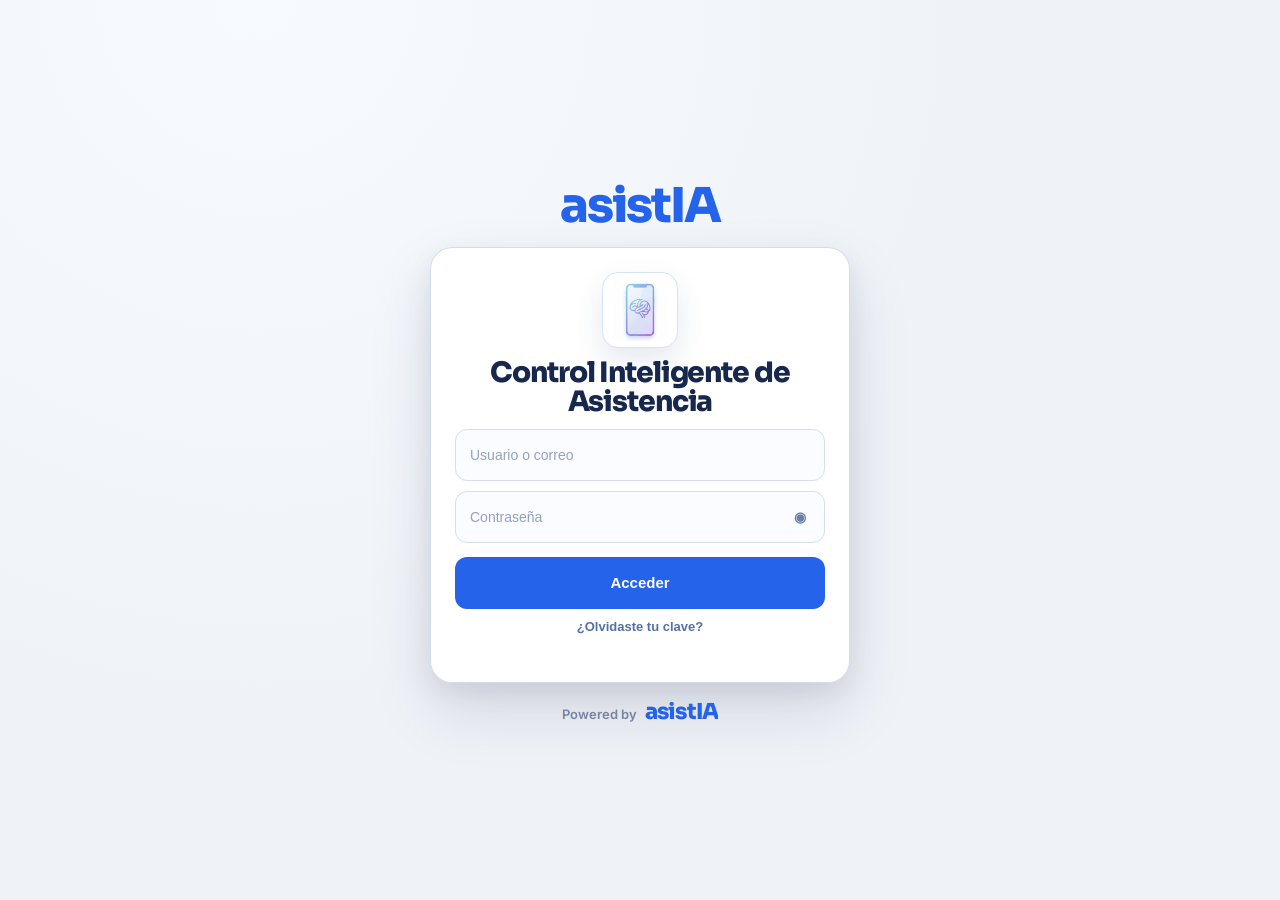
==== commit 54e38ce4: "perf(core): aplica quick wins de fluidez pre-piloto" ====
--- a/index.html
+++ b/index.html
@@ -1800,9 +1800,6 @@
 
   <script src="https://unpkg.com/@supabase/supabase-js@2"></script>
   <script src="https://cdn.jsdelivr.net/npm/qrcodejs/qrcode.min.js"></script>
-  <script src="https://cdn.jsdelivr.net/npm/xlsx/dist/xlsx.full.min.js"></script>
-  <script src="https://cdn.jsdelivr.net/npm/jspdf@2.5.1/dist/jspdf.umd.min.js"></script>
-  <script src="https://cdn.jsdelivr.net/npm/html2canvas@1.4.1/dist/html2canvas.min.js"></script>
   <script src="/app.js?v=0.9.6-beta-10014"></script>
   <script src="/pwa-register.js"></script>
 
--- a/style.css
+++ b/style.css
@@ -15,6 +15,42 @@
   --app-content-pad-y: 24px;
   --app-content-pad-x: 32px;
   --app-content-pad-mobile: 16px;
+  --app-layout-bg: #f3f6fb;
+  --motion-ease-premium: cubic-bezier(0.22, 1, 0.36, 1);
+}
+
+@keyframes uiFadeSlideUp {
+  from {
+    opacity: 0;
+    transform: translateY(10px);
+  }
+
+  to {
+    opacity: 1;
+    transform: translateY(0);
+  }
+}
+
+@keyframes uiModalBackdropFade {
+  from {
+    opacity: 0;
+  }
+
+  to {
+    opacity: 1;
+  }
+}
+
+@keyframes uiModalCardIn {
+  from {
+    opacity: 0;
+    transform: translateY(12px) scale(0.985);
+  }
+
+  to {
+    opacity: 1;
+    transform: translateY(0) scale(1);
+  }
 }
 
 * {
@@ -41,9 +77,10 @@
 body {
   margin: 0;
   font-family: "Inter", -apple-system, BlinkMacSystemFont, "Segoe UI", sans-serif;
-  background: var(--bg);
+  background: var(--app-layout-bg);
   color: var(--text);
   -webkit-font-smoothing: antialiased;
+  overflow-x: hidden;
 }
 
 h2 {
@@ -70,6 +107,29 @@
   min-width: 0;
 }
 
+.support-link-pill {
+  display: inline-flex;
+  align-items: center;
+  justify-content: center;
+  min-height: 36px;
+  padding: 0 14px;
+  border-radius: 999px;
+  border: 1px solid rgba(37, 99, 235, 0.14);
+  background: rgba(255, 255, 255, 0.82);
+  color: #2859b8;
+  text-decoration: none;
+  font-size: 13px;
+  font-weight: 600;
+  transition: background 0.2s ease, border-color 0.2s ease, transform 0.2s ease, color 0.2s ease;
+}
+
+.support-link-pill:hover {
+  background: #f5f9ff;
+  border-color: rgba(37, 99, 235, 0.22);
+  color: #1d4ed8;
+  transform: translateY(-1px);
+}
+
 .header-brand {
   display: flex;
   align-items: center;
@@ -88,17 +148,34 @@
 
 .app-shell {
   display: flex;
-  min-height: calc(100dvh - 64px);
   min-width: 0;
+  max-width: 100%;
   flex: 1 1 auto;
+  min-height: 0;
+  align-items: stretch;
 }
 
 .app-main {
   flex: 1 1 auto;
+  min-height: 0;
   min-width: 0;
+  max-width: 100%;
   display: flex;
   flex-direction: column;
   padding: var(--app-content-pad-y) var(--app-content-pad-x);
+}
+
+#vistaDesktop,
+#vistaLuizLabs,
+.app-shell,
+.app-main {
+  background: var(--app-layout-bg);
+}
+
+.app-section,
+.content-wrapper,
+.module-content {
+  background: transparent;
 }
 
 .app-section {
@@ -123,6 +200,8 @@
 
 .section-card {
   margin-bottom: 20px;
+  min-width: 0;
+  max-width: 100%;
 }
 
 .section-card-tight {
@@ -131,6 +210,20 @@
 
 .section-card-lg {
   margin-bottom: 24px;
+}
+
+.app-section > .module-accordion:last-child,
+.section-card:last-child,
+.section-card-tight:last-child,
+.section-card-lg:last-child,
+.module-accordion-body > .card:last-child,
+.module-accordion-body > .config-card:last-child,
+.module-accordion-body > .table-wrap:last-child,
+.module-accordion-body > .user-form-card:last-child,
+.module-accordion-body > .user-search-bar:last-child,
+.module-accordion-body > .user-table-card:last-child,
+.module-accordion-body > .user-table-wrap:last-child {
+  margin-bottom: 0;
 }
 
 .section-heading,
@@ -198,13 +291,14 @@
   flex-direction: column;
   align-items: center;
   justify-content: center;
-  gap: 8px;
-  padding: 28px 22px;
+  gap: 9px;
+  padding: 30px 24px;
   border: 1px dashed #d9e2f0;
   border-radius: 18px;
   background: linear-gradient(180deg, #fcfdff 0%, #f6f9fd 100%);
   text-align: center;
   color: #607092;
+  animation: uiFadeSlideUp 0.34s var(--motion-ease-premium);
 }
 
 .empty-state-compact {
@@ -226,7 +320,7 @@
 }
 
 .empty-state-title {
-  font-size: 15px;
+  font-size: 16px;
   font-weight: 700;
   color: #223457;
   letter-spacing: -0.01em;
@@ -235,7 +329,7 @@
 .empty-state-text {
   max-width: 460px;
   font-size: 13px;
-  line-height: 1.55;
+  line-height: 1.6;
   color: #607092;
 }
 
@@ -303,42 +397,66 @@
 }
 
 .module-accordion {
-  border: 1px solid #dfe6f3;
-  border-radius: 18px;
-  background: linear-gradient(180deg, #ffffff 0%, #fcfdff 100%);
-  box-shadow: 0 10px 28px rgba(15, 23, 42, 0.05);
+  border: 1px solid #d9e3f1;
+  border-radius: 22px;
+  background: linear-gradient(180deg, rgba(255, 255, 255, 0.98) 0%, rgba(251, 253, 255, 0.96) 100%);
+  box-shadow: 0 14px 36px rgba(15, 23, 42, 0.06);
   overflow: hidden;
+  min-width: 0;
+  max-width: 100%;
+  transition: box-shadow 0.24s ease, border-color 0.24s ease, transform 0.24s ease, background 0.24s ease;
+  animation: uiFadeSlideUp 0.32s var(--motion-ease-premium);
 }
 
 .module-accordion + .module-accordion {
-  margin-top: 14px;
+  margin-top: 16px;
 }
 
 .module-accordion-summary {
   list-style: none;
   display: flex;
-  align-items: center;
+  align-items: flex-start;
   justify-content: space-between;
-  gap: 14px;
-  padding: 22px 22px;
+  gap: 16px;
+  padding: 22px 24px;
   cursor: pointer;
+  min-width: 0;
+  max-width: 100%;
+  transition: background-color 0.22s ease, gap 0.22s ease, padding 0.22s ease;
+}
+
+.module-accordion-summary:hover {
+  background: rgba(37, 99, 235, 0.045);
+}
+
+.module-accordion[open] {
+  border-color: #cfdced;
+  background: linear-gradient(180deg, #ffffff 0%, #f8fbff 100%);
+  box-shadow: 0 18px 42px rgba(15, 23, 42, 0.09);
 }
 
 .module-accordion-summary::-webkit-details-marker {
   display: none;
 }
 
+.module-accordion-copy {
+  min-width: 0;
+  flex: 1 1 auto;
+}
+
 .module-accordion-copy h3 {
   margin: 0;
-  font-size: 16px;
+  font-size: 17px;
   color: #1a2945;
+  letter-spacing: -0.01em;
 }
 
 .module-accordion-copy p {
-  margin: 6px 0 0;
+  margin: 7px 0 0;
   font-size: 13px;
-  color: #667996;
-  line-height: 1.45;
+  color: #627694;
+  line-height: 1.5;
+  max-width: 72ch;
 }
 
 .module-accordion-meta {
@@ -346,18 +464,45 @@
   align-items: center;
   gap: 12px;
   flex-shrink: 0;
+  flex-wrap: wrap;
+  justify-content: flex-end;
+}
+
+.module-accordion-meta .user-counter {
+  margin: 0;
+  font-size: 12px;
+  color: #6b7f9d;
+}
+
+.module-accordion-tag,
+.report-accordion-tag {
+  display: inline-flex;
+  align-items: center;
+  justify-content: center;
+  min-height: 30px;
+  padding: 6px 11px;
+  border-radius: 999px;
+  background: linear-gradient(180deg, #f5f8fd 0%, #edf3fb 100%);
+  border: 1px solid #d7e2f0;
+  color: #46617f;
+  font-size: 11px;
+  font-weight: 800;
+  letter-spacing: 0.04em;
+  text-transform: uppercase;
+  white-space: nowrap;
 }
 
 .module-accordion-icon {
   width: 34px;
   height: 34px;
   border-radius: 999px;
-  background: #f3f6fb;
-  border: 1px solid #d7dfed;
+  background: #f4f7fb;
+  border: 1px solid #d5dfed;
   display: inline-flex;
   align-items: center;
   justify-content: center;
   color: #35507b;
+  transition: transform 0.28s var(--motion-ease-premium), background-color 0.22s ease, border-color 0.22s ease;
 }
 
 .module-accordion-icon::before {
@@ -367,13 +512,43 @@
 }
 
 .module-accordion[open] .module-accordion-icon::before {
-  content: "▴";
+  content: "▾";
+}
+
+.module-accordion-summary:hover .module-accordion-icon {
+  background: #eef4fd;
+  border-color: #c8d7ee;
+}
+
+.module-accordion[open] .module-accordion-icon {
+  transform: rotate(180deg);
+  background: #eaf2fd;
+  border-color: #c6d7f1;
 }
 
 .module-accordion-body {
-  padding: 18px 22px 22px;
-  border-top: 1px solid #ebf0f7;
-  background: #fbfcfe;
+  padding: 18px 24px 24px;
+  border-top: 1px solid #e7edf7;
+  background: linear-gradient(180deg, rgba(251, 253, 255, 0.98) 0%, rgba(247, 250, 255, 0.94) 100%);
+  min-width: 0;
+  max-width: 100%;
+  overflow-x: clip;
+}
+
+.module-accordion[open] .module-accordion-body {
+  animation: uiFadeSlideUp 0.28s var(--motion-ease-premium);
+}
+
+.module-accordion-body > * {
+  min-width: 0;
+  max-width: 100%;
+}
+
+.module-accordion-body > .card + .card,
+.module-accordion-body > .user-form-card + .user-search-bar,
+.module-accordion-body > .user-search-bar + .user-table-card,
+.module-accordion-body > .card + .table-wrap {
+  margin-top: 16px;
 }
 
 #luizBloqueUsuarios .user-search-bar {
@@ -468,6 +643,8 @@
   gap: 15px;
   flex-wrap: wrap;
   margin-bottom: 20px;
+  min-width: 0;
+  max-width: 100%;
 }
 
 .dashboard-flex-row.is-compact {
@@ -549,6 +726,7 @@
   justify-content: center;
   background: rgba(11, 22, 45, 0.28);
   backdrop-filter: blur(3px);
+  animation: uiModalBackdropFade 0.24s ease;
 }
 
 .cuenta-modal-card {
@@ -558,6 +736,7 @@
   border-radius: 16px;
   box-shadow: 0 24px 50px rgba(20, 42, 80, 0.2), 0 8px 20px rgba(20, 42, 80, 0.12);
   padding: 14px;
+  animation: uiModalCardIn 0.28s var(--motion-ease-premium);
 }
 
 .cuenta-modal-head {
@@ -692,22 +871,6 @@
   font-size: 10px;
   color: #86868b;
   margin-top: 2px;
-}
-
-@keyframes modalFadeSlide {
-  from {
-    opacity: 0;
-    transform: translateY(-10px) scale(0.98);
-  }
-
-  to {
-    opacity: 1;
-    transform: translateY(0) scale(1);
-  }
-}
-
-.cuenta-modal-card {
-  animation: modalFadeSlide 0.25s cubic-bezier(0.4, 0, 0.2, 1);
 }
 
 @media (max-width: 760px) {
@@ -878,6 +1041,8 @@
   padding: 16px;
   border: 1px solid var(--line);
   box-shadow: var(--shadow);
+  animation: uiFadeSlideUp 0.34s var(--motion-ease-premium);
+  transition: transform 0.24s ease, box-shadow 0.24s ease, border-color 0.24s ease;
 }
 
 select {
@@ -898,21 +1063,27 @@
   color: white;
   border: none;
   padding: 0 18px;
-  border-radius: 12px;
+  border-radius: 14px;
   font-size: 14px;
   font-weight: 600;
   cursor: pointer;
   min-width: 110px;
-  height: 40px;
+  height: 42px;
   display: inline-flex;
   align-items: center;
   justify-content: center;
-  transition: background-color .2s, box-shadow .2s, transform .2s, filter .2s;
+  transition: background-color .2s, box-shadow .2s, transform .2s, filter .2s, border-color .2s;
 }
 
 button:hover {
   background: var(--brand-dark);
   transform: translateY(-1px);
+  box-shadow: 0 10px 22px rgba(37, 99, 235, 0.18);
+}
+
+button:active {
+  transform: translateY(0);
+  box-shadow: 0 6px 14px rgba(37, 99, 235, 0.14);
 }
 
 button:focus-visible,
@@ -924,7 +1095,7 @@
 }
 
 button.secondary {
-  background: #f5f5f7;
+  background: #f7f8fb;
   color: #1d1d1f;
   border: 1px solid #e5e5ea;
   box-shadow: none;
@@ -936,6 +1107,12 @@
   background: var(--brand-softer);
   border-color: var(--brand-line);
   color: var(--brand-dark);
+  box-shadow: 0 8px 16px rgba(15, 23, 42, 0.06);
+}
+
+button.secondary:active {
+  transform: translateY(0);
+  box-shadow: none;
 }
 
 /* --- NUEVOS ESTILOS USUARIOS PRO SAAS (macOS Style) --- */
@@ -958,6 +1135,7 @@
   box-shadow: 0 4px 20px rgba(0, 0, 0, 0.04);
   overflow: hidden;
   margin-top: 15px;
+  animation: uiFadeSlideUp 0.36s var(--motion-ease-premium);
 }
 
 .user-table-compact {
@@ -1035,6 +1213,18 @@
   border: 1px solid #fee2e2;
 }
 
+.badge-staff-apoyo {
+  background: #eef6ff;
+  color: #1d4ed8;
+  border: 1px solid #dbeafe;
+}
+
+.badge-staff-adjunto {
+  background: #eefbf3;
+  color: #15803d;
+  border: 1px solid #d1fae5;
+}
+
 /* Expandable Details */
 .user-details-row {
   display: none;
@@ -1237,6 +1427,14 @@
   border-bottom: 1px solid var(--line);
   font-size: 14px;
   text-align: left;
+}
+
+tbody tr {
+  transition: background-color 0.18s ease, color 0.18s ease;
+}
+
+tbody tr:hover {
+  background: rgba(37, 99, 235, 0.035);
 }
 
 th {
@@ -1296,13 +1494,13 @@
 
 .tenant-screen#loginScreen {
   justify-content: center;
-  padding: 32px 20px;
+  padding: 32px 20px 28px;
 }
 
 .login-head-wrap {
   text-align: center;
   width: min(100%, 520px);
-  margin: 0 auto 22px;
+  margin: 0 auto 18px;
 }
 
 .login-tenant-title {
@@ -1327,9 +1525,9 @@
 }
 
 .login-card {
-  width: min(100%, 460px);
-  padding: 34px 34px 28px;
-  border-radius: 18px;
+  width: min(100%, 420px);
+  padding: 24px 24px 20px;
+  border-radius: 22px;
   border: 1px solid rgba(196, 207, 226, 0.72);
   background: rgba(255, 255, 255, 0.96);
   box-shadow:
@@ -1339,6 +1537,7 @@
   margin: 0 auto;
   text-align: center;
   transition: border-color .24s ease, box-shadow .24s ease;
+  animation: uiFadeSlideUp 0.42s var(--motion-ease-premium);
 }
 
 @media (hover:hover) and (pointer:fine) {
@@ -1352,29 +1551,79 @@
 }
 
 .login-card-logo {
-  width: 84px;
-  height: 84px;
-  margin: 0 auto 14px;
+  width: 76px;
+  height: 76px;
+  margin: 0 auto 10px;
   display: block;
   object-fit: contain;
-  border-radius: 18px;
+  border-radius: 16px;
   border: 1px solid #d8e3f4;
   background: #fff;
-  padding: 8px;
+  padding: 6px;
   box-shadow: 0 12px 28px rgba(29, 62, 119, 0.12);
+  animation: uiFadeSlideUp 0.46s var(--motion-ease-premium);
 }
 
 .login-input-row {
   display: flex;
   flex-direction: column;
-  gap: 12px;
-  margin-bottom: 18px;
+  gap: 10px;
+  margin-bottom: 14px;
   align-items: stretch;
   width: 100%;
 }
 
 .login-tenant-head {
   display: block;
+}
+
+.password-field-wrap {
+  position: relative;
+  width: 100%;
+}
+
+.password-field-wrap input {
+  padding-right: 50px !important;
+}
+
+.password-toggle-btn {
+  position: absolute;
+  top: 50%;
+  right: 8px;
+  width: 34px;
+  height: 34px;
+  min-width: 34px;
+  padding: 0;
+  border-radius: 10px;
+  transform: translateY(-50%);
+  background: transparent !important;
+  color: #6980a8 !important;
+  border: 1px solid transparent;
+  box-shadow: none !important;
+}
+
+.password-toggle-btn:hover {
+  background: rgba(37, 99, 235, 0.08) !important;
+  color: #1f4fbf !important;
+  border-color: rgba(191, 219, 254, 0.9);
+  transform: translateY(-50%);
+  box-shadow: none !important;
+}
+
+.password-toggle-btn:active {
+  transform: translateY(-50%);
+  box-shadow: none !important;
+}
+
+.password-toggle-btn.is-visible {
+  background: rgba(37, 99, 235, 0.1) !important;
+  color: #1d4ed8 !important;
+  border-color: rgba(191, 219, 254, 0.95);
+}
+
+.password-toggle-icon {
+  font-size: 14px;
+  line-height: 1;
 }
 
 .login-tenant-head h1 {
@@ -1408,7 +1657,7 @@
 }
 
 .login-card-title {
-  margin-bottom: 18px;
+  margin-bottom: 12px;
   font-family: "Sora", "Inter", sans-serif;
   font-weight: 800;
   letter-spacing: -0.04em;
@@ -1418,18 +1667,18 @@
 }
 
 .login-card-caption {
-  margin: -8px 0 18px;
+  margin: -6px 0 14px;
   font-size: 13px;
   font-weight: 600;
-  line-height: 1.2;
+  line-height: 1.35;
   letter-spacing: 0.01em;
   color: #61728f;
-  white-space: nowrap;
+  white-space: normal;
 }
 
 #loginScreen .login-card input {
   width: 100%;
-  height: 48px;
+  height: 52px;
   border-radius: 12px;
   border: 1px solid #d4deee;
   background: #fbfcff;
@@ -1442,10 +1691,35 @@
 
 .login-submit-btn {
   width: 100%;
-  min-height: 46px;
-  border-radius: 14px;
+  min-height: 52px;
+  border-radius: 12px;
   font-size: 15px;
   font-weight: 700;
+}
+
+.login-help-link {
+  margin-top: 10px;
+  min-width: 0;
+  width: auto;
+  height: auto;
+  padding: 0;
+  background: transparent !important;
+  color: #5572a3 !important;
+  border: none;
+  box-shadow: none !important;
+  font-size: 13px;
+  font-weight: 600;
+  text-decoration: none;
+}
+
+.login-help-link:hover {
+  color: #1d4ed8 !important;
+  transform: none;
+  text-decoration: underline;
+}
+
+.login-help-link:active {
+  transform: none;
 }
 
 .login-message {
@@ -1454,6 +1728,7 @@
   color: #c2362b;
   font-size: 13px;
   font-weight: 600;
+  line-height: 1.45;
 }
 
 .login-powered {
@@ -1493,13 +1768,13 @@
   }
 
   .login-head-wrap {
-    width: min(100%, 460px);
-    margin-bottom: 18px;
+    width: min(100%, 420px);
+    margin-bottom: 16px;
   }
 
   .login-card {
-    width: min(100%, 460px);
-    padding: 26px 22px 22px;
+    width: min(100%, 420px);
+    padding: 24px 20px 20px;
   }
 
   .login-card-logo {
@@ -1521,7 +1796,7 @@
   }
 
   .login-powered {
-    width: min(100%, 460px);
+    width: min(100%, 420px);
     margin-top: 14px;
   }
 }
@@ -1546,6 +1821,272 @@
 
 .config-card {
   padding: 24px;
+}
+
+.staff-report-head {
+  display: flex;
+  justify-content: space-between;
+  gap: 12px;
+  align-items: flex-start;
+  margin-bottom: 14px;
+}
+
+.staff-filtros {
+  margin-bottom: 14px;
+}
+
+.staff-report-table {
+  min-height: 120px;
+}
+
+.staff-history-toggle {
+  white-space: nowrap;
+}
+
+.staff-history-row td {
+  background: #fbfcff;
+}
+
+.staff-history-card {
+  display: flex;
+  flex-direction: column;
+  gap: 14px;
+  padding: 16px;
+  border-radius: 18px;
+  background: linear-gradient(180deg, #fbfdff 0%, #f5f8fe 100%);
+  border: 1px solid #deebff;
+}
+
+.staff-history-head {
+  display: flex;
+  justify-content: space-between;
+  gap: 14px;
+  align-items: flex-start;
+  flex-wrap: wrap;
+}
+
+.staff-history-meta {
+  display: grid;
+  grid-template-columns: repeat(3, minmax(0, 1fr));
+  gap: 10px;
+  flex: 1 1 360px;
+}
+
+.staff-history-meta div {
+  display: flex;
+  flex-direction: column;
+  gap: 4px;
+  padding: 12px;
+  border-radius: 14px;
+  background: rgba(255, 255, 255, 0.92);
+  border: 1px solid #e3ebf8;
+}
+
+.staff-history-meta strong {
+  font-size: 11px;
+  color: #6a7f9e;
+  text-transform: uppercase;
+  letter-spacing: 0.05em;
+}
+
+.staff-history-meta span {
+  color: #18345f;
+  font-weight: 700;
+}
+
+.staff-history-list {
+  display: grid;
+  grid-template-columns: repeat(auto-fit, minmax(180px, 1fr));
+  gap: 10px;
+}
+
+.staff-history-item {
+  display: flex;
+  flex-direction: column;
+  gap: 4px;
+  padding: 12px 14px;
+  border-radius: 14px;
+  background: #fff;
+  border: 1px solid rgba(148, 163, 184, 0.18);
+}
+
+.staff-ops-card {
+  margin-top: 20px;
+}
+
+.staff-ops-head h3 {
+  margin: 0 0 6px;
+}
+
+.staff-ops-kpis {
+  margin-top: 14px;
+  margin-bottom: 16px;
+}
+
+.staff-ops-kpi-note {
+  display: block;
+  margin-top: 6px;
+  color: #617391;
+  font-size: 12px;
+  line-height: 1.4;
+  overflow-wrap: anywhere;
+}
+
+.staff-ops-recent {
+  display: flex;
+  flex-direction: column;
+  gap: 12px;
+}
+
+.staff-ops-recent-head {
+  display: flex;
+  justify-content: space-between;
+  gap: 10px;
+  align-items: center;
+  flex-wrap: wrap;
+}
+
+.staff-ops-recent-head h4 {
+  margin: 0;
+  font-size: 15px;
+  color: #1a2945;
+}
+
+.staff-ops-range {
+  font-size: 12px;
+  color: #6b7f9f;
+}
+
+.staff-ops-list {
+  display: flex;
+  flex-direction: column;
+  gap: 10px;
+}
+
+.staff-ops-item {
+  display: flex;
+  justify-content: space-between;
+  gap: 12px;
+  align-items: center;
+  padding: 12px 14px;
+  border-radius: 16px;
+  background: linear-gradient(180deg, #fbfdff 0%, #f5f8ff 100%);
+  border: 1px solid #dfe8f6;
+}
+
+.staff-ops-item-main {
+  display: flex;
+  align-items: center;
+  gap: 12px;
+  min-width: 0;
+}
+
+.staff-ops-item-copy {
+  display: flex;
+  flex-direction: column;
+  gap: 4px;
+  min-width: 0;
+}
+
+.staff-ops-item-copy strong,
+.staff-ops-item-copy span {
+  overflow-wrap: anywhere;
+}
+
+.staff-ops-item-meta {
+  display: flex;
+  flex-direction: column;
+  gap: 4px;
+  align-items: flex-end;
+  text-align: right;
+  color: #506381;
+  font-size: 12px;
+}
+
+@media (max-width: 760px) {
+  .staff-history-meta {
+    grid-template-columns: 1fr;
+  }
+
+  .staff-ops-item {
+    flex-direction: column;
+    align-items: flex-start;
+  }
+
+  .staff-ops-item-meta {
+    align-items: flex-start;
+    text-align: left;
+  }
+}
+
+.staff-config-head,
+.staff-toolbar {
+  display: flex;
+  justify-content: space-between;
+  align-items: flex-start;
+  gap: 14px;
+}
+
+.staff-config-grid .toggle-wrap {
+  min-height: 42px;
+}
+
+.staff-preview-mini {
+  display: inline-flex;
+  align-items: center;
+  gap: 10px;
+  padding: 10px 12px;
+  border-radius: 14px;
+  background: #f7faff;
+  border: 1px solid #deebff;
+}
+
+.staff-avatar,
+.staff-avatar-placeholder {
+  width: 44px;
+  height: 44px;
+  border-radius: 999px;
+  flex: 0 0 44px;
+}
+
+.staff-avatar {
+  object-fit: cover;
+  border: 1px solid #dbeafe;
+}
+
+.staff-avatar-placeholder {
+  display: inline-flex;
+  align-items: center;
+  justify-content: center;
+  background: linear-gradient(135deg, #dbeafe 0%, #eff6ff 100%);
+  color: #1d4ed8;
+  font-size: 13px;
+  font-weight: 700;
+  letter-spacing: 0.03em;
+  border: 1px solid #bfdbfe;
+}
+
+.staff-cell {
+  display: flex;
+  align-items: center;
+  gap: 12px;
+  min-width: 220px;
+}
+
+.staff-cell-copy {
+  display: flex;
+  flex-direction: column;
+  gap: 4px;
+}
+
+.staff-cell-copy strong {
+  font-size: 14px;
+  color: #14213d;
+}
+
+.staff-cell-copy span {
+  font-size: 12px;
+  color: #607092;
 }
 
 #vistaConfig .config-card+.config-card {
@@ -1636,6 +2177,514 @@
   background: #fff;
 }
 
+.historical-import-shell {
+  display: flex;
+  flex-direction: column;
+  gap: 14px;
+}
+
+.historical-import-block {
+  margin-top: 0;
+}
+
+.historical-import-head {
+  display: flex;
+  align-items: flex-start;
+  justify-content: space-between;
+  gap: 10px;
+  margin-bottom: 12px;
+}
+
+.historical-import-chip,
+.historical-inline-counter {
+  display: inline-flex;
+  align-items: center;
+  justify-content: center;
+  min-height: 30px;
+  padding: 6px 12px;
+  border-radius: 999px;
+  border: 1px solid rgba(37, 99, 235, 0.16);
+  background: rgba(37, 99, 235, 0.08);
+  color: #1d4ed8;
+  font-size: 12px;
+  font-weight: 700;
+  letter-spacing: 0.02em;
+}
+
+.historical-inline-counter {
+  color: #46628d;
+  background: #f3f7ff;
+  border-color: #d8e4f6;
+}
+
+.historical-dropzone {
+  display: flex;
+  align-items: center;
+  gap: 14px;
+  min-height: 108px;
+  padding: 18px;
+  border-radius: 16px;
+  border: 1.5px dashed #c8d6ec;
+  background:
+    radial-gradient(circle at top left, rgba(37, 99, 235, 0.09), transparent 42%),
+    linear-gradient(180deg, #ffffff 0%, #f8fbff 100%);
+  cursor: pointer;
+  transition: border-color 0.2s ease, box-shadow 0.2s ease, transform 0.2s ease;
+}
+
+.historical-dropzone:hover,
+.historical-dropzone:focus-visible,
+.historical-dropzone.is-dragover {
+  border-color: #7aa2ec;
+  box-shadow: 0 0 0 4px rgba(37, 99, 235, 0.08);
+  transform: translateY(-1px);
+  outline: none;
+}
+
+.historical-dropzone-icon {
+  width: 52px;
+  height: 52px;
+  border-radius: 16px;
+  border: 1px solid #d9e4f4;
+  background: #fff;
+  display: inline-flex;
+  align-items: center;
+  justify-content: center;
+  color: #2b5fbf;
+  font-size: 24px;
+  box-shadow: 0 12px 24px rgba(37, 99, 235, 0.08);
+}
+
+.historical-dropzone-copy {
+  display: flex;
+  flex-direction: column;
+  gap: 4px;
+  color: #425a80;
+}
+
+.historical-dropzone-copy strong {
+  font-size: 15px;
+  color: #17325f;
+}
+
+.historical-dropzone-copy span {
+  font-size: 13px;
+  color: #667996;
+}
+
+.historical-inline-meta {
+  margin-top: 2px;
+}
+
+.historical-mapping-grid {
+  display: grid;
+  grid-template-columns: repeat(auto-fit, minmax(250px, 1fr));
+  gap: 12px;
+}
+
+.historical-mapping-card {
+  border: 1px solid #dee7f4;
+  border-radius: 14px;
+  background: #fff;
+  padding: 14px;
+  display: flex;
+  flex-direction: column;
+  gap: 10px;
+}
+
+.historical-mapping-top {
+  display: flex;
+  justify-content: space-between;
+  align-items: flex-start;
+  gap: 10px;
+}
+
+.historical-mapping-label {
+  display: flex;
+  flex-direction: column;
+  gap: 4px;
+}
+
+.historical-mapping-label strong {
+  font-size: 14px;
+  color: #1b2b4d;
+}
+
+.historical-mapping-label span {
+  font-size: 12px;
+  color: #6c7f9d;
+}
+
+.historical-status {
+  display: inline-flex;
+  align-items: center;
+  gap: 6px;
+  padding: 5px 10px;
+  border-radius: 999px;
+  font-size: 12px;
+  font-weight: 700;
+  white-space: nowrap;
+}
+
+.historical-status.is-auto {
+  background: rgba(13, 107, 77, 0.1);
+  color: #0d6b4d;
+}
+
+.historical-status.is-manual {
+  background: rgba(180, 83, 9, 0.12);
+  color: #a04e08;
+}
+
+.historical-detected-column {
+  min-height: 40px;
+  padding: 10px 12px;
+  border-radius: 10px;
+  background: #f7faff;
+  border: 1px solid #dfe8f6;
+  color: #36527d;
+  font-size: 13px;
+  line-height: 1.35;
+}
+
+.historical-detected-column.is-missing {
+  color: #9a5a08;
+  background: #fff9f1;
+  border-color: #f4dfb7;
+}
+
+.historical-mapping-card select {
+  width: 100%;
+  min-width: 0;
+}
+
+.historical-kpi-grid {
+  display: grid;
+  grid-template-columns: repeat(auto-fit, minmax(160px, 1fr));
+  gap: 10px;
+}
+
+.historical-kpi-card {
+  padding: 16px 18px;
+  min-height: 108px;
+  justify-content: space-between;
+}
+
+.historical-kpi-card span {
+  display: block;
+  font-size: 13px;
+  color: #627590;
+  line-height: 1.35;
+}
+
+.historical-kpi-card strong {
+  display: block;
+  margin-top: 12px;
+  font-size: clamp(1.6rem, 2.6vw, 2rem);
+  line-height: 1;
+  color: #14284f;
+  font-family: "Sora", "Inter", sans-serif;
+  font-weight: 800;
+}
+
+.historical-preview-wrap {
+  margin-top: 0;
+  border: 1px solid #e1e8f4;
+  border-radius: 14px;
+  background: #fff;
+}
+
+.historical-preview-wrap table {
+  min-width: 1520px;
+}
+
+.historical-row-state {
+  display: inline-flex;
+  align-items: center;
+  justify-content: center;
+  min-width: 94px;
+  padding: 6px 10px;
+  border-radius: 999px;
+  font-size: 12px;
+  font-weight: 700;
+  text-transform: lowercase;
+}
+
+.historical-row-state.is-valid {
+  background: rgba(13, 107, 77, 0.1);
+  color: #0d6b4d;
+}
+
+.historical-row-state.is-observed {
+  background: rgba(180, 83, 9, 0.12);
+  color: #9a5208;
+}
+
+.historical-row-state.is-error {
+  background: rgba(180, 35, 24, 0.12);
+  color: #b42318;
+}
+
+.historical-preview-row.is-valid td:first-child,
+.historical-preview-row.is-observed td:first-child,
+.historical-preview-row.is-error td:first-child {
+  box-shadow: inset 3px 0 0 transparent;
+}
+
+.historical-preview-row.is-valid td:first-child {
+  box-shadow: inset 3px 0 0 #0d6b4d;
+}
+
+.historical-preview-row.is-observed td:first-child {
+  box-shadow: inset 3px 0 0 #b45309;
+}
+
+.historical-preview-row.is-error td:first-child {
+  box-shadow: inset 3px 0 0 #b42318;
+}
+
+.historical-observation {
+  min-width: 220px;
+  color: #51657f;
+  line-height: 1.45;
+}
+
+.historical-resolve-button {
+  white-space: nowrap;
+}
+
+.historical-resolve-empty {
+  color: #8a98b1;
+}
+
+.historical-reconciliation-state {
+  display: inline-flex;
+  align-items: center;
+  justify-content: center;
+  min-width: 148px;
+  padding: 6px 10px;
+  border-radius: 999px;
+  font-size: 12px;
+  font-weight: 700;
+  white-space: nowrap;
+}
+
+.historical-reconciliation-state.is-conciliated {
+  background: rgba(13, 107, 77, 0.1);
+  color: #0d6b4d;
+}
+
+.historical-reconciliation-state.is-manual {
+  background: rgba(37, 99, 235, 0.12);
+  color: #1d4ed8;
+}
+
+.historical-reconciliation-state.is-no-match,
+.historical-reconciliation-state.is-multiple {
+  background: rgba(180, 83, 9, 0.12);
+  color: #9a5208;
+}
+
+.historical-reconciliation-state.is-pending {
+  background: #eef4ff;
+  color: #40618f;
+}
+
+.historical-resolution-modal {
+  display: flex;
+  flex-direction: column;
+  gap: 14px;
+}
+
+.historical-resolution-panel {
+  border: 1px solid rgba(210, 222, 243, 0.9);
+  border-radius: 18px;
+  padding: 16px;
+  background:
+    linear-gradient(180deg, rgba(255, 255, 255, 0.94) 0%, rgba(246, 250, 255, 0.92) 100%);
+  backdrop-filter: blur(14px);
+  box-shadow: inset 0 1px 0 rgba(255, 255, 255, 0.7);
+}
+
+.historical-resolution-label {
+  display: block;
+  margin-bottom: 10px;
+  font-size: 12px;
+  font-weight: 800;
+  letter-spacing: 0.03em;
+  text-transform: uppercase;
+  color: #5c7092;
+}
+
+.historical-resolution-grid {
+  display: grid;
+  grid-template-columns: repeat(2, minmax(0, 1fr));
+  gap: 10px;
+}
+
+.historical-resolution-grid div {
+  display: flex;
+  flex-direction: column;
+  gap: 4px;
+  min-width: 0;
+}
+
+.historical-resolution-grid strong {
+  font-size: 12px;
+  color: #6d7f9d;
+}
+
+.historical-resolution-grid span {
+  font-size: 14px;
+  color: #18345f;
+  word-break: break-word;
+}
+
+.historical-resolution-input {
+  width: 100%;
+  margin-bottom: 12px;
+}
+
+.historical-resolution-results {
+  display: flex;
+  flex-direction: column;
+  gap: 10px;
+  max-height: 320px;
+  overflow: auto;
+}
+
+.historical-resolution-result-card {
+  display: flex;
+  align-items: center;
+  justify-content: space-between;
+  gap: 12px;
+  padding: 14px;
+  border-radius: 16px;
+  border: 1px solid #dde6f4;
+  background: rgba(255, 255, 255, 0.9);
+}
+
+.historical-resolution-result-copy {
+  display: flex;
+  flex-direction: column;
+  gap: 4px;
+  min-width: 0;
+}
+
+.historical-resolution-result-copy strong {
+  color: #15325b;
+  font-size: 14px;
+}
+
+.historical-resolution-result-copy span {
+  color: #647795;
+  font-size: 12px;
+}
+
+.historical-import-summary[hidden] {
+  display: none !important;
+}
+
+.historical-import-summary {
+  margin-top: 14px;
+}
+
+.historical-import-summary-head {
+  grid-column: 1 / -1;
+  display: flex;
+  align-items: center;
+  justify-content: space-between;
+  gap: 12px;
+  padding: 14px 16px;
+  border-radius: 18px;
+  border: 1px solid #dde6f4;
+  background: linear-gradient(180deg, rgba(248, 251, 255, 0.96) 0%, rgba(242, 247, 255, 0.92) 100%);
+}
+
+.historical-import-summary-head p {
+  margin: 0;
+  color: #17325f;
+  font-size: 14px;
+  font-weight: 600;
+}
+
+.historical-import-summary strong {
+  word-break: break-word;
+}
+
+#historicalImportSummaryBatchId {
+  font-family: ui-monospace, SFMono-Regular, Menlo, Monaco, Consolas, "Liberation Mono", monospace;
+  font-size: 0.82rem;
+  line-height: 1.25;
+  font-weight: 600;
+  letter-spacing: -0.01em;
+  overflow-wrap: anywhere;
+  word-break: break-word;
+}
+
+.historical-success-modal {
+  display: flex;
+  flex-direction: column;
+  gap: 16px;
+}
+
+.historical-success-badge {
+  display: inline-flex;
+  align-items: center;
+  justify-content: center;
+  align-self: flex-start;
+  min-height: 32px;
+  padding: 6px 12px;
+  border-radius: 999px;
+  background: rgba(13, 107, 77, 0.1);
+  color: #0d6b4d;
+  border: 1px solid rgba(13, 107, 77, 0.15);
+  font-size: 12px;
+  font-weight: 800;
+}
+
+.historical-success-copy {
+  margin: 0;
+  font-size: 15px;
+  color: #18345f;
+  font-weight: 600;
+}
+
+.historical-success-grid {
+  display: grid;
+  grid-template-columns: repeat(2, minmax(0, 1fr));
+  gap: 12px;
+  padding: 4px 0;
+}
+
+.historical-success-grid div {
+  display: flex;
+  flex-direction: column;
+  gap: 5px;
+  padding: 12px 14px;
+  border-radius: 16px;
+  background: linear-gradient(180deg, rgba(248, 251, 255, 0.95) 0%, rgba(242, 247, 255, 0.92) 100%);
+  border: 1px solid #dde6f4;
+}
+
+.historical-success-grid strong {
+  font-size: 12px;
+  color: #687c9c;
+}
+
+.historical-success-grid span {
+  font-size: 15px;
+  color: #15325b;
+  font-weight: 700;
+}
+
+.historical-success-batch {
+  font-family: ui-monospace, SFMono-Regular, Menlo, Monaco, Consolas, "Liberation Mono", monospace;
+  font-size: 13px;
+  line-height: 1.3;
+  word-break: break-word;
+}
+
 @media (max-width: 760px) {
   #luizInstLogoFile {
     min-width: 100%;
@@ -1660,7 +2709,7 @@
 
   .module-accordion-meta {
     width: 100%;
-    justify-content: space-between;
+    justify-content: flex-start;
   }
 
   .module-accordion-body {
@@ -1673,6 +2722,42 @@
 
   #luizPerfilPermisos label {
     width: 100%;
+  }
+
+  .historical-import-head {
+    flex-direction: column;
+  }
+
+  .historical-dropzone {
+    align-items: flex-start;
+    padding: 16px;
+  }
+
+  .historical-dropzone-icon {
+    width: 46px;
+    height: 46px;
+  }
+
+  .historical-kpi-grid {
+    grid-template-columns: repeat(2, minmax(0, 1fr));
+  }
+
+  .historical-resolution-grid {
+    grid-template-columns: 1fr;
+  }
+
+  .historical-resolution-result-card {
+    flex-direction: column;
+    align-items: stretch;
+  }
+
+  .historical-success-grid {
+    grid-template-columns: 1fr;
+  }
+
+  .historical-import-summary-head {
+    flex-direction: column;
+    align-items: flex-start;
   }
 }
 
@@ -1719,9 +2804,64 @@
   background: #fafcff;
 }
 
+.config-module-stack {
+  display: flex;
+  flex-direction: column;
+  gap: 0;
+}
+
+.config-module-stack > .course-module:first-child,
+.config-module-stack > .config-actions:first-child {
+  margin-top: 0;
+}
+
+.course-module-head {
+  display: flex;
+  align-items: flex-start;
+  justify-content: space-between;
+  gap: 12px;
+  margin-bottom: 10px;
+}
+
 .course-module h4 {
   margin-bottom: 10px;
   font-size: 16px;
+}
+
+.course-module-head h4 {
+  margin-bottom: 4px;
+}
+
+.course-subsection-title {
+  margin: 0 0 10px;
+  font-size: 13px;
+  line-height: 1.4;
+  color: #365072;
+  letter-spacing: 0.03em;
+  text-transform: uppercase;
+}
+
+.course-section-badge {
+  display: inline-flex;
+  align-items: center;
+  justify-content: center;
+  min-height: 28px;
+  padding: 4px 10px;
+  border-radius: 999px;
+  border: 1px solid rgba(37, 99, 235, 0.16);
+  background: rgba(37, 99, 235, 0.08);
+  color: #2859b8;
+  font-size: 11px;
+  font-weight: 800;
+  letter-spacing: 0.04em;
+  text-transform: uppercase;
+  white-space: nowrap;
+}
+
+.course-section-badge.danger {
+  border-color: rgba(180, 35, 24, 0.22);
+  background: rgba(180, 35, 24, 0.08);
+  color: #9b1c1c;
 }
 
 .course-actions {
@@ -1820,6 +2960,157 @@
   max-width: 720px;
 }
 
+.course-qr-module {
+  background: linear-gradient(180deg, rgba(250, 252, 255, 0.98) 0%, rgba(245, 249, 255, 0.96) 100%);
+}
+
+.course-module-danger {
+  border-color: rgba(180, 35, 24, 0.18);
+  background: linear-gradient(180deg, #fff9f8 0%, #fffdfd 100%);
+}
+
+.course-qr-head {
+  display: flex;
+  align-items: flex-start;
+  justify-content: space-between;
+  gap: 12px;
+  margin-bottom: 12px;
+}
+
+.course-qr-assurance {
+  margin: 8px 0 0;
+  font-size: 13px;
+  line-height: 1.5;
+  color: #23477d;
+  font-weight: 600;
+}
+
+.course-qr-grid {
+  display: grid;
+  grid-template-columns: repeat(auto-fit, minmax(280px, 1fr));
+  gap: 14px;
+}
+
+.course-qr-card {
+  display: flex;
+  flex-direction: column;
+  gap: 12px;
+  padding: 16px;
+  border-radius: 18px;
+  border: 1px solid rgba(209, 219, 236, 0.92);
+  background: rgba(255, 255, 255, 0.82);
+  box-shadow: 0 16px 34px rgba(15, 23, 42, 0.05);
+  backdrop-filter: blur(12px);
+  -webkit-backdrop-filter: blur(12px);
+}
+
+.course-qr-card-head {
+  display: flex;
+  align-items: center;
+  justify-content: space-between;
+  gap: 10px;
+}
+
+.course-qr-card-head h5 {
+  margin: 0;
+  font-size: 15px;
+  color: #1a2945;
+}
+
+.course-qr-badge {
+  display: inline-flex;
+  align-items: center;
+  justify-content: center;
+  min-height: 28px;
+  padding: 4px 10px;
+  border-radius: 999px;
+  border: 1px solid rgba(37, 99, 235, 0.16);
+  background: rgba(37, 99, 235, 0.08);
+  color: #2859b8;
+  font-size: 11px;
+  font-weight: 800;
+  letter-spacing: 0.04em;
+  text-transform: uppercase;
+}
+
+.course-qr-canvas {
+  min-height: 236px;
+  padding: 14px;
+  border-radius: 18px;
+  border: 1px dashed rgba(188, 202, 223, 0.95);
+  background: linear-gradient(180deg, rgba(252, 253, 255, 0.98) 0%, rgba(245, 248, 253, 0.95) 100%);
+  display: flex;
+  align-items: center;
+  justify-content: center;
+}
+
+.course-qr-canvas img,
+.course-qr-canvas canvas {
+  display: block;
+  max-width: 100%;
+  height: auto;
+}
+
+.course-qr-placeholder {
+  margin: 0;
+  text-align: center;
+  color: #64748b;
+  font-size: 13px;
+  line-height: 1.5;
+  max-width: 32ch;
+}
+
+.course-qr-url-block {
+  display: flex;
+  flex-direction: column;
+  gap: 6px;
+}
+
+.course-qr-url-block label {
+  font-size: 12px;
+  color: #5f6f8f;
+  font-weight: 700;
+  text-transform: uppercase;
+  letter-spacing: 0.04em;
+}
+
+.course-qr-url {
+  width: 100%;
+  min-height: 76px;
+  resize: vertical;
+  border-radius: 14px;
+  border: 1px solid #d7e0ef;
+  background: rgba(248, 250, 253, 0.94);
+  padding: 12px 13px;
+  color: #233252;
+  font: inherit;
+  line-height: 1.45;
+}
+
+.course-qr-url:focus {
+  outline: none;
+  border-color: rgba(37, 99, 235, 0.32);
+  box-shadow: 0 0 0 3px rgba(37, 99, 235, 0.12);
+}
+
+.course-qr-actions {
+  display: flex;
+  flex-wrap: wrap;
+  gap: 10px;
+}
+
+.course-qr-actions button {
+  flex: 1 1 150px;
+  min-width: 0;
+}
+
+.course-qr-footnote {
+  margin: 12px 0 0;
+  font-size: 12px;
+  line-height: 1.5;
+  color: #5f6f8f;
+}
+
 .course-footer-actions-row {
   display: flex;
   flex-wrap: wrap;
@@ -1845,6 +3136,7 @@
   overflow: auto;
   -webkit-overflow-scrolling: touch;
   margin-top: 10px;
+  min-width: 0;
   max-width: 100%;
 }
 
@@ -1894,6 +3186,8 @@
 .user-table-wrap {
   max-height: clamp(220px, 38vh, 460px);
   overflow: auto;
+  min-width: 0;
+  max-width: 100%;
   border: 1px solid #e3e9f5;
   border-radius: 12px;
   background: #fff;
@@ -1938,6 +3232,23 @@
 #vistaActividad .user-table-wrap,
 #luizBloqueLogs .user-table-wrap {
   max-height: clamp(280px, 46vh, 560px);
+}
+
+#luizBloqueLogs {
+  padding-bottom: 0;
+  min-width: 0;
+  max-width: 100%;
+}
+
+#luizBloqueLogs .module-accordion,
+#luizBloqueLogs .section-card-activity,
+#luizBloqueLogs .user-table-wrap {
+  margin-bottom: 0;
+}
+
+#luizBloqueLogs .module-accordion-body {
+  padding-bottom: 14px;
+  overflow-x: clip;
 }
 
 #vistaActividad .table-wrap table {
@@ -2295,6 +3606,35 @@
 
 #tablaAlertas {
   margin-top: 20px;
+}
+
+.reportes-accordion-list {
+  display: flex;
+  flex-direction: column;
+  gap: 14px;
+}
+
+.report-accordion {
+  margin-top: 0;
+}
+
+.report-accordion .module-accordion-copy h3 {
+  font-size: 17px;
+}
+
+.report-accordion-body {
+  display: flex;
+  flex-direction: column;
+  gap: 14px;
+}
+
+.report-section-card,
+.report-table-card {
+  margin: 0;
+}
+
+.report-table-card > .section-subtitle:first-child {
+  margin-top: 0;
 }
 
 #vistaMovil {
@@ -2797,6 +4137,7 @@
   justify-content: center;
   background: rgba(16, 28, 52, 0.38);
   padding: 16px;
+  animation: uiModalBackdropFade 0.24s ease;
 }
 
 .tenant-admin-modal-card {
@@ -2806,6 +4147,29 @@
   border-radius: 16px;
   box-shadow: var(--shadow);
   padding: 16px;
+  animation: uiModalCardIn 0.28s var(--motion-ease-premium);
+}
+
+.tenant-admin-modal-card input {
+  width: 100%;
+  height: 44px;
+  border-radius: 12px;
+  border: 1px solid #d4deee;
+  background: #fbfcff;
+  padding: 0 14px;
+}
+
+.password-field-wrap-tenant .password-toggle-btn {
+  right: 7px;
+}
+
+#modal {
+  animation: uiModalBackdropFade 0.22s ease;
+}
+
+#modal > div {
+  animation: uiModalCardIn 0.28s var(--motion-ease-premium);
+  transform-origin: center;
 }
 
 .tenant-admin-modal-card h3 {
@@ -3263,6 +4627,14 @@
     color: #1f2f4c;
   }
 
+  #tablaStaffReportes {
+    overflow-x: auto;
+  }
+
+  #tablaStaffReportes table {
+    min-width: 760px;
+  }
+
   .badge-alerta {
     padding: 3px 7px;
     font-size: 11px;
@@ -3394,6 +4766,16 @@
     width: 100%;
   }
 
+  .staff-config-head,
+  .staff-toolbar {
+    flex-direction: column;
+    align-items: stretch;
+  }
+
+  .staff-preview-mini {
+    width: 100%;
+  }
+
   #luizInstNombre {
     width: 100%;
     flex: none;
@@ -3488,6 +4870,13 @@
   flex-direction: column;
 }
 
+#vistaDesktop[style*="display: block"],
+#vistaDesktop[style*="display:block"],
+#vistaLuizLabs[style*="display: block"],
+#vistaLuizLabs[style*="display:block"] {
+  display: flex !important;
+}
+
 /* Pantallas principales */
 #loginScreen,
 .tenant-screen,
@@ -3532,8 +4921,7 @@
 
 /* Fondo general un poco más fino */
 body {
-  background:
-    radial-gradient(circle at top center, #f8fbff 0%, #eef2f7 58%, #e9edf5 100%);
+  background: var(--app-layout-bg);
 }
 
 /* Vista principal móvil */
@@ -3709,6 +5097,7 @@
   box-shadow: 0 4px 20px rgba(0, 0, 0, 0.05);
   border: 1px solid rgba(0, 0, 0, 0.05);
   margin-bottom: 24px;
+  animation: uiFadeSlideUp 0.36s var(--motion-ease-premium);
 }
 
 .form-header {
@@ -3879,11 +5268,26 @@
 
 .main-footer {
   text-align: center;
-  padding: 30px 20px;
+  padding: 24px 20px 28px;
   font-size: 13px;
-  color: #86868b;
-  border-top: 1px solid #f0f0f2;
-  margin-top: auto;
+  color: #7a8496;
+  background: rgba(255, 255, 255, 0.72);
+  border-top: 1px solid rgba(220, 225, 235, 0.65);
+  backdrop-filter: blur(10px);
+  -webkit-backdrop-filter: blur(10px);
+  box-shadow: inset 0 1px 0 rgba(255, 255, 255, 0.35);
+  margin-top: 0;
+}
+
+.main-footer a {
+  color: #2859b8;
+  text-decoration: none;
+  font-weight: 600;
+}
+
+.main-footer a:hover {
+  color: #1d4ed8;
+  text-decoration: underline;
 }
 
 .icon-btn-with-text {
@@ -3952,6 +5356,7 @@
 .form-actions-bar button:not(.secondary):hover {
   background: #1d4ed8 !important;
   transform: translateY(-1px) !important;
+  box-shadow: 0 12px 22px rgba(37, 99, 235, 0.18) !important;
 }
 
 .form-actions-bar button.secondary {
@@ -3962,6 +5367,7 @@
 
 .form-actions-bar button.secondary:hover {
   background: #f5f5f7 !important;
+  box-shadow: 0 8px 16px rgba(15, 23, 42, 0.06) !important;
 }
 
 /* Edit Mode Indicator */
@@ -3982,3 +5388,34 @@
   vertical-align: middle;
   text-transform: uppercase;
 }
+
+/* Recovery Modal Apple-Style Enhancements */
+#modal.modal-recuperar-acceso > div {
+  width: min(90%, 460px) !important;
+  border-radius: 24px !important;
+  box-shadow: 0 20px 50px rgba(10, 20, 40, 0.15) !important;
+  padding: 24px !important;
+  border: 1px solid rgba(164, 179, 211, 0.2) !important;
+}
+
+#modal.modal-recuperar-acceso > div > div:first-child {
+  display: none !important;
+}
+
+@media (prefers-reduced-motion: reduce) {
+  *,
+  *::before,
+  *::after {
+    animation-duration: 0.01ms !important;
+    animation-iteration-count: 1 !important;
+    transition-duration: 0.01ms !important;
+    scroll-behavior: auto !important;
+  }
+
+  button:hover,
+  .form-actions-bar button:not(.secondary):hover,
+  .module-accordion[open] .module-accordion-icon,
+  tbody tr:hover {
+    transform: none !important;
+  }
+}
